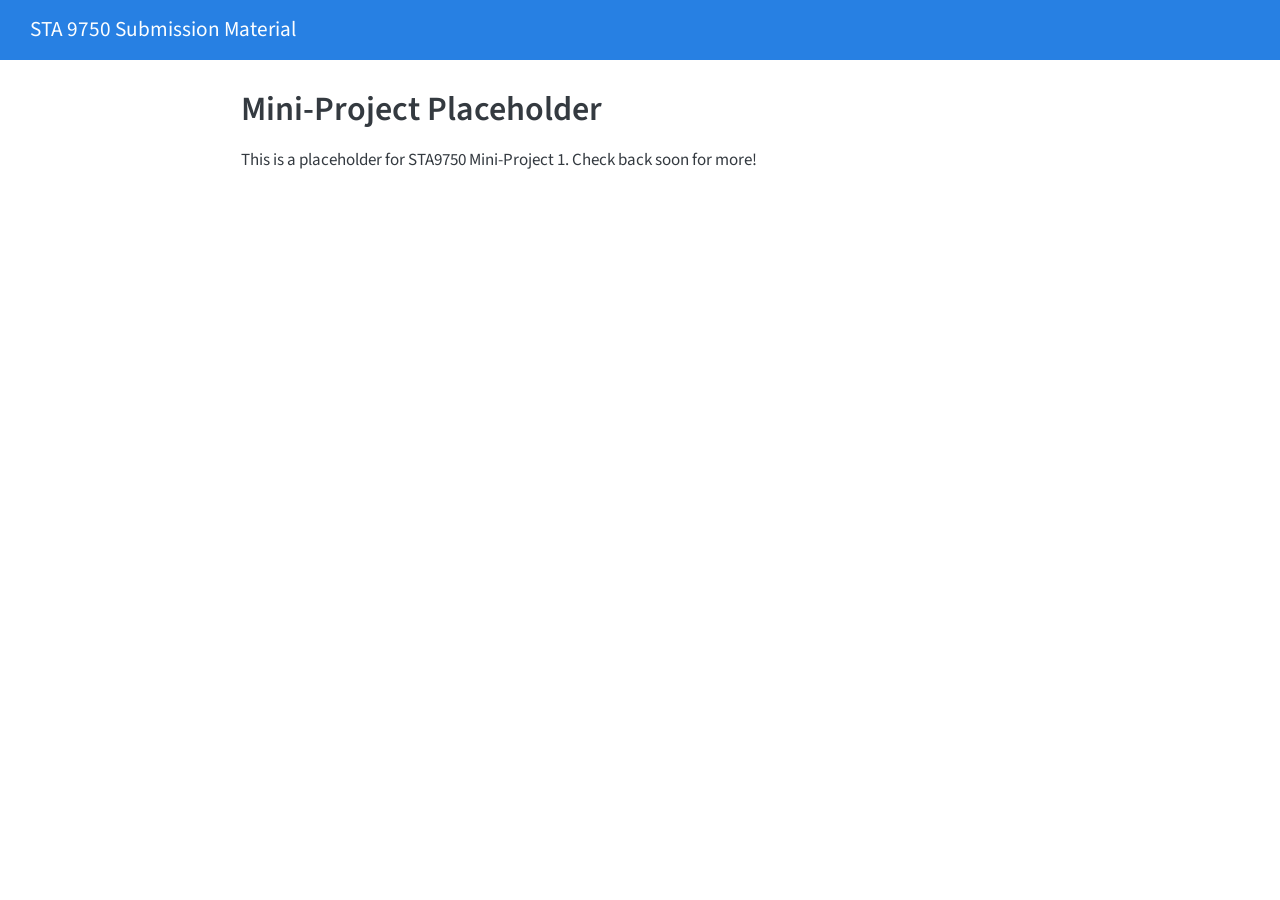
==== docs/mp01.html @ b508f5fa "add mini project place holders" ====
<!DOCTYPE html>
<html xmlns="http://www.w3.org/1999/xhtml" lang="en" xml:lang="en"><head>

<meta charset="utf-8">
<meta name="generator" content="quarto-1.10.18">

<meta name="viewport" content="width=device-width, initial-scale=1.0, user-scalable=yes">


<title>Mini-Project Placeholder – STA 9750 Submission Material</title>
<style>
/* Default styles provided by pandoc.
** See https://pandoc.org/MANUAL.html#variables-for-html for config info.
*/
span.smallcaps{font-variant: small-caps;}
div.columns{display: flex; gap: 1.5em;}
div.column{flex: auto;}
@media screen {
div.columns{gap: min(4vw, 1.5em);}
div.column{overflow-x: auto;}
}
div.hanging-indent{margin-left: 1.5em; text-indent: -1.5em;}
ul.task-list{list-style: none;}
ul.task-list li input[type="checkbox"] {
  width: 0.8em;
  margin: 0 0.8em 0.2em -1em; /* quarto-specific, see https://github.com/quarto-dev/quarto-cli/issues/4556 */ 
  vertical-align: middle;
}
</style>


<script src="site_libs/quarto-nav/quarto-nav.js"></script>
<script src="site_libs/quarto-nav/headroom.min.js"></script>
<script src="site_libs/clipboard/clipboard.min.js"></script>
<script src="site_libs/quarto-search/autocomplete.umd.js"></script>
<script src="site_libs/quarto-search/fuse.min.js"></script>
<script src="site_libs/quarto-search/quarto-search.js"></script>
<meta name="quarto:offset" content="./">
<script src="site_libs/quarto-html/quarto.js" type="module"></script>
<script src="site_libs/quarto-html/tabsets/tabsets.js" type="module"></script>
<script src="site_libs/quarto-html/popper.min.js"></script>
<script src="site_libs/quarto-html/tippy.umd.min.js"></script>
<script src="site_libs/quarto-html/anchor.min.js"></script>
<link href="site_libs/quarto-html/tippy.css" rel="stylesheet">
<link href="site_libs/quarto-html/quarto-syntax-highlighting-64a204ab8560d761af7679ceaba22944.css" rel="stylesheet" id="quarto-text-highlighting-styles">
<script src="site_libs/bootstrap/bootstrap.min.js"></script>
<link href="site_libs/bootstrap/bootstrap-icons.css" rel="stylesheet">
<link href="site_libs/bootstrap/bootstrap-6191c8c4c757b97205a8995aa6c30869.min.css" rel="stylesheet" append-hash="true" id="quarto-bootstrap" data-mode="light">
<script id="quarto-search-options" type="application/json">{
  "location": "navbar",
  "copy-button": false,
  "collapse-after": 3,
  "panel-placement": "end",
  "type": "overlay",
  "limit": 50,
  "keyboard-shortcut": [
    "f",
    "/",
    "s"
  ],
  "show-item-context": false,
  "language": {
    "search-no-results-text": "No results",
    "search-matching-documents-text": "matching documents",
    "search-copy-link-title": "Copy link to search",
    "search-hide-matches-text": "Hide additional matches",
    "search-more-match-text": "more match in this document",
    "search-more-matches-text": "more matches in this document",
    "search-clear-button-title": "Clear",
    "search-text-placeholder": "",
    "search-detached-cancel-button-title": "Cancel",
    "search-submit-button-title": "Submit",
    "search-label": "Search"
  }
}</script>


</head>

<body class="nav-fixed fullcontent quarto-light">

<div id="quarto-search-results"></div>
  <header id="quarto-header" class="headroom fixed-top">
    <nav class="navbar navbar-expand-lg " data-bs-theme="dark">
      <div class="navbar-container container-fluid">
      <div class="navbar-brand-container mx-auto">
    <a class="navbar-brand" href="./index.html">
    <span class="navbar-title">STA 9750 Submission Material</span>
    </a>
  </div>
        <div class="quarto-navbar-tools tools-end">
</div>
      </div> <!-- /container-fluid -->
    </nav>
</header>
<!-- content -->
<div id="quarto-content" class="quarto-container page-columns page-rows-contents page-layout-article page-navbar">
<!-- sidebar -->
<!-- margin-sidebar -->
    
<!-- main -->
<main class="content" id="quarto-document-content">

<header id="title-block-header" class="quarto-title-block default">
<div class="quarto-title">
<h1 class="title">Mini-Project Placeholder</h1>
</div>



<div class="quarto-title-meta">

    
  
    
  </div>
  


</header>


<p>This is a placeholder for STA9750 Mini-Project 1. Check back soon for more!</p>



</main> <!-- /main -->
<script id="quarto-html-after-body" type="application/javascript">
  window.document.addEventListener("DOMContentLoaded", function (event) {
    const icon = "";
    const anchorJS = new window.AnchorJS();
    anchorJS.options = {
      placement: 'right',
      icon: icon
    };
    anchorJS.add('.anchored');
    const isCodeAnnotation = (el) => {
      for (const clz of el.classList) {
        if (clz.startsWith('code-annotation-')) {                     
          return true;
        }
      }
      return false;
    }
    const onCopySuccess = function(e) {
      // button target
      const button = e.trigger;
      // don't keep focus
      button.blur();
      // flash "checked"
      button.classList.add('code-copy-button-checked');
      var currentTitle = button.getAttribute("title");
      button.setAttribute("title", "Copied!");
      let tooltip;
      if (window.bootstrap) {
        button.setAttribute("data-bs-toggle", "tooltip");
        button.setAttribute("data-bs-placement", "left");
        button.setAttribute("data-bs-title", "Copied!");
        tooltip = new bootstrap.Tooltip(button, 
          { trigger: "manual", 
            customClass: "code-copy-button-tooltip",
            offset: [0, -8]});
        tooltip.show();    
      }
      setTimeout(function() {
        if (tooltip) {
          tooltip.hide();
          button.removeAttribute("data-bs-title");
          button.removeAttribute("data-bs-toggle");
          button.removeAttribute("data-bs-placement");
        }
        button.setAttribute("title", currentTitle);
        button.classList.remove('code-copy-button-checked');
      }, 1000);
      // clear code selection
      e.clearSelection();
    }
    const getTextToCopy = function(trigger) {
      const outerScaffold = trigger.parentElement.cloneNode(true);
      const codeEl = outerScaffold.querySelector('code');
      for (const childEl of codeEl.children) {
        if (isCodeAnnotation(childEl)) {
          childEl.remove();
        }
      }
      return codeEl.innerText;
    }
    const clipboard = new window.ClipboardJS('.code-copy-button:not([data-in-quarto-modal])', {
      text: getTextToCopy
    });
    clipboard.on('success', onCopySuccess);
    if (window.document.getElementById('quarto-embedded-source-code-modal')) {
      const clipboardModal = new window.ClipboardJS('.code-copy-button[data-in-quarto-modal]', {
        text: getTextToCopy,
        container: window.document.getElementById('quarto-embedded-source-code-modal')
      });
      clipboardModal.on('success', onCopySuccess);
    }
      var localhostRegex = new RegExp(/^(?:http|https):\/\/localhost\:?[0-9]*\//);
      var mailtoRegex = new RegExp(/^mailto:/);
        var filterRegex = new RegExp("https:\/\/Ashliz1\.github\.io\/STA9750-2026-FALL\/");
      var isInternal = (href) => {
          return filterRegex.test(href) || localhostRegex.test(href) || mailtoRegex.test(href);
      }
      // Inspect non-navigation links and adorn them if external
     var links = window.document.querySelectorAll('a[href]:not(.nav-link):not(.navbar-brand):not(.toc-action):not(.sidebar-link):not(.sidebar-item-toggle):not(.pagination-link):not(.no-external):not([aria-hidden]):not(.dropdown-item):not(.quarto-navigation-tool):not(.about-link)');
      for (var i=0; i<links.length; i++) {
        const link = links[i];
        if (!isInternal(link.href)) {
          // undo the damage that might have been done by quarto-nav.js in the case of
          // links that we want to consider external
          if (link.dataset.originalHref !== undefined) {
            link.href = link.dataset.originalHref;
          }
        }
      }
    function tippyHover(el, contentFn, onTriggerFn, onUntriggerFn) {
      const config = {
        allowHTML: true,
        maxWidth: 500,
        delay: 100,
        arrow: false,
        appendTo: function(el) {
            return el.parentElement;
        },
        interactive: true,
        interactiveBorder: 10,
        theme: 'quarto',
        placement: 'bottom-start',
      };
      if (contentFn) {
        config.content = contentFn;
      }
      if (onTriggerFn) {
        config.onTrigger = onTriggerFn;
      }
      if (onUntriggerFn) {
        config.onUntrigger = onUntriggerFn;
      }
      window.tippy(el, config); 
    }
    const noterefs = window.document.querySelectorAll('a[role="doc-noteref"]');
    for (var i=0; i<noterefs.length; i++) {
      const ref = noterefs[i];
      tippyHover(ref, function() {
        // use id or data attribute instead here
        let href = ref.getAttribute('data-footnote-href') || ref.getAttribute('href');
        try { href = new URL(href).hash; } catch {}
        const id = href.replace(/^#\/?/, "");
        const note = window.document.getElementById(id);
        if (note) {
          return note.innerHTML;
        } else {
          return "";
        }
      });
    }
    const xrefs = window.document.querySelectorAll('a.quarto-xref');
    const processXRef = (id, note) => {
      // Strip column container classes
      const stripColumnClz = (el) => {
        el.classList.remove("page-full", "page-columns");
        if (el.children) {
          for (const child of el.children) {
            stripColumnClz(child);
          }
        }
      }
      stripColumnClz(note)
      if (id === null || id.startsWith('sec-')) {
        // Special case sections, only their first couple elements
        const container = document.createElement("div");
        if (note.children && note.children.length > 2) {
          container.appendChild(note.children[0].cloneNode(true));
          for (let i = 1; i < note.children.length; i++) {
            const child = note.children[i];
            if (child.tagName === "P" && child.innerText === "") {
              continue;
            } else {
              container.appendChild(child.cloneNode(true));
              break;
            }
          }
          if (window.Quarto?.typesetMath) {
            window.Quarto.typesetMath(container);
          }
          return container.innerHTML
        } else {
          if (window.Quarto?.typesetMath) {
            window.Quarto.typesetMath(note);
          }
          return note.innerHTML;
        }
      } else {
        // Remove any anchor links if they are present
        const anchorLink = note.querySelector('a.anchorjs-link');
        if (anchorLink) {
          anchorLink.remove();
        }
        if (window.Quarto?.typesetMath) {
          window.Quarto.typesetMath(note);
        }
        if (note.classList.contains("callout")) {
          return note.outerHTML;
        } else {
          return note.innerHTML;
        }
      }
    }
    for (var i=0; i<xrefs.length; i++) {
      const xref = xrefs[i];
      tippyHover(xref, undefined, function(instance) {
        instance.disable();
        let url = xref.getAttribute('href');
        let hash = undefined; 
        if (url.startsWith('#')) {
          hash = url;
        } else {
          try { hash = new URL(url).hash; } catch {}
        }
        if (hash) {
          const id = hash.replace(/^#\/?/, "");
          const note = window.document.getElementById(id);
          if (note !== null) {
            try {
              const html = processXRef(id, note.cloneNode(true));
              instance.setContent(html);
            } finally {
              instance.enable();
              instance.show();
            }
          } else {
            // See if we can fetch this
            fetch(url.split('#')[0])
            .then(res => res.text())
            .then(html => {
              const parser = new DOMParser();
              const htmlDoc = parser.parseFromString(html, "text/html");
              const note = htmlDoc.getElementById(id);
              if (note !== null) {
                const html = processXRef(id, note);
                instance.setContent(html);
              } 
            }).finally(() => {
              instance.enable();
              instance.show();
            });
          }
        } else {
          // See if we can fetch a full url (with no hash to target)
          // This is a special case and we should probably do some content thinning / targeting
          fetch(url)
          .then(res => res.text())
          .then(html => {
            const parser = new DOMParser();
            const htmlDoc = parser.parseFromString(html, "text/html");
            const note = htmlDoc.querySelector('main.content');
            if (note !== null) {
              // This should only happen for chapter cross references
              // (since there is no id in the URL)
              // remove the first header
              if (note.children.length > 0 && note.children[0].tagName === "HEADER") {
                note.children[0].remove();
              }
              const html = processXRef(null, note);
              instance.setContent(html);
            } 
          }).finally(() => {
            instance.enable();
            instance.show();
          });
        }
      }, function(instance) {
      });
    }
        let selectedAnnoteEl;
        const selectorForAnnotation = ( cell, annotation) => {
          let cellAttr = 'data-code-cell="' + cell + '"';
          let lineAttr = 'data-code-annotation="' +  annotation + '"';
          const selector = 'span[' + cellAttr + '][' + lineAttr + ']';
          return selector;
        }
        const selectCodeLines = (annoteEl) => {
          const doc = window.document;
          const targetCell = annoteEl.getAttribute("data-target-cell");
          const targetAnnotation = annoteEl.getAttribute("data-target-annotation");
          const annoteSpan = window.document.querySelector(selectorForAnnotation(targetCell, targetAnnotation));
          const lines = annoteSpan.getAttribute("data-code-lines").split(",");
          const lineIds = lines.map((line) => {
            return targetCell + "-" + line;
          })
          let top = null;
          let height = null;
          let parent = null;
          if (lineIds.length > 0) {
              //compute the position of the single el (top and bottom and make a div)
              const el = window.document.getElementById(lineIds[0]);
              top = el.offsetTop;
              height = el.offsetHeight;
              parent = el.parentElement.parentElement;
            if (lineIds.length > 1) {
              const lastEl = window.document.getElementById(lineIds[lineIds.length - 1]);
              const bottom = lastEl.offsetTop + lastEl.offsetHeight;
              height = bottom - top;
            }
            if (top !== null && height !== null && parent !== null) {
              // cook up a div (if necessary) and position it 
              let div = window.document.getElementById("code-annotation-line-highlight");
              if (div === null) {
                div = window.document.createElement("div");
                div.setAttribute("id", "code-annotation-line-highlight");
                div.style.position = 'absolute';
                parent.appendChild(div);
              }
              div.style.top = top - 2 + "px";
              div.style.height = height + 4 + "px";
              div.style.left = 0;
              let gutterDiv = window.document.getElementById("code-annotation-line-highlight-gutter");
              if (gutterDiv === null) {
                gutterDiv = window.document.createElement("div");
                gutterDiv.setAttribute("id", "code-annotation-line-highlight-gutter");
                gutterDiv.style.position = 'absolute';
                const codeCell = window.document.getElementById(targetCell);
                const gutter = codeCell.querySelector('.code-annotation-gutter');
                gutter.appendChild(gutterDiv);
              }
              gutterDiv.style.top = top - 2 + "px";
              gutterDiv.style.height = height + 4 + "px";
            }
            selectedAnnoteEl = annoteEl;
          }
        };
        const unselectCodeLines = () => {
          const elementsIds = ["code-annotation-line-highlight", "code-annotation-line-highlight-gutter"];
          elementsIds.forEach((elId) => {
            const div = window.document.getElementById(elId);
            if (div) {
              div.remove();
            }
          });
          selectedAnnoteEl = undefined;
        };
          // Handle positioning of the toggle
      window.addEventListener(
        "resize",
        throttle(() => {
          elRect = undefined;
          if (selectedAnnoteEl) {
            selectCodeLines(selectedAnnoteEl);
          }
        }, 10)
      );
      function throttle(fn, ms) {
      let throttle = false;
      let timer;
        return (...args) => {
          if(!throttle) { // first call gets through
              fn.apply(this, args);
              throttle = true;
          } else { // all the others get throttled
              if(timer) clearTimeout(timer); // cancel #2
              timer = setTimeout(() => {
                fn.apply(this, args);
                timer = throttle = false;
              }, ms);
          }
        };
      }
        // Attach click handler to the DT
        const annoteDls = window.document.querySelectorAll('dt[data-target-cell]');
        for (const annoteDlNode of annoteDls) {
          annoteDlNode.addEventListener('click', (event) => {
            const clickedEl = event.target;
            if (clickedEl !== selectedAnnoteEl) {
              unselectCodeLines();
              const activeEl = window.document.querySelector('dt[data-target-cell].code-annotation-active');
              if (activeEl) {
                activeEl.classList.remove('code-annotation-active');
              }
              selectCodeLines(clickedEl);
              clickedEl.classList.add('code-annotation-active');
            } else {
              // Unselect the line
              unselectCodeLines();
              clickedEl.classList.remove('code-annotation-active');
            }
          });
        }
    const findCites = (el) => {
      const parentEl = el.parentElement;
      if (parentEl) {
        const cites = parentEl.dataset.cites;
        if (cites) {
          return {
            el,
            cites: cites.split(' ')
          };
        } else {
          return findCites(el.parentElement)
        }
      } else {
        return undefined;
      }
    };
    var bibliorefs = window.document.querySelectorAll('a[role="doc-biblioref"]');
    for (var i=0; i<bibliorefs.length; i++) {
      const ref = bibliorefs[i];
      const citeInfo = findCites(ref);
      if (citeInfo) {
        tippyHover(citeInfo.el, function() {
          var popup = window.document.createElement('div');
          citeInfo.cites.forEach(function(cite) {
            var citeDiv = window.document.createElement('div');
            citeDiv.classList.add('hanging-indent');
            citeDiv.classList.add('csl-entry');
            var biblioDiv = window.document.getElementById('ref-' + cite);
            if (biblioDiv) {
              citeDiv.innerHTML = biblioDiv.innerHTML;
            }
            popup.appendChild(citeDiv);
          });
          return popup.innerHTML;
        });
      }
    }
  });
  </script>
</div> <!-- /content -->




</body></html>
---- docs/site_libs/quarto-html/tippy.css ----
.tippy-box[data-animation=fade][data-state=hidden]{opacity:0}[data-tippy-root]{max-width:calc(100vw - 10px)}.tippy-box{position:relative;background-color:#333;color:#fff;border-radius:4px;font-size:14px;line-height:1.4;white-space:normal;outline:0;transition-property:transform,visibility,opacity}.tippy-box[data-placement^=top]>.tippy-arrow{bottom:0}.tippy-box[data-placement^=top]>.tippy-arrow:before{bottom:-7px;left:0;border-width:8px 8px 0;border-top-color:initial;transform-origin:center top}.tippy-box[data-placement^=bottom]>.tippy-arrow{top:0}.tippy-box[data-placement^=bottom]>.tippy-arrow:before{top:-7px;left:0;border-width:0 8px 8px;border-bottom-color:initial;transform-origin:center bottom}.tippy-box[data-placement^=left]>.tippy-arrow{right:0}.tippy-box[data-placement^=left]>.tippy-arrow:before{border-width:8px 0 8px 8px;border-left-color:initial;right:-7px;transform-origin:center left}.tippy-box[data-placement^=right]>.tippy-arrow{left:0}.tippy-box[data-placement^=right]>.tippy-arrow:before{left:-7px;border-width:8px 8px 8px 0;border-right-color:initial;transform-origin:center right}.tippy-box[data-inertia][data-state=visible]{transition-timing-function:cubic-bezier(.54,1.5,.38,1.11)}.tippy-arrow{width:16px;height:16px;color:#333}.tippy-arrow:before{content:"";position:absolute;border-color:transparent;border-style:solid}.tippy-content{position:relative;padding:5px 9px;z-index:1}
---- docs/site_libs/quarto-html/quarto-syntax-highlighting-64a204ab8560d761af7679ceaba22944.css ----
/* quarto syntax highlight colors */
:root {
  --quarto-hl-ot-color: #003B4F;
  --quarto-hl-at-color: #657422;
  --quarto-hl-ss-color: #20794D;
  --quarto-hl-an-color: #5E5E5E;
  --quarto-hl-fu-color: #4758AB;
  --quarto-hl-st-color: #20794D;
  --quarto-hl-cf-color: #003B4F;
  --quarto-hl-op-color: #5E5E5E;
  --quarto-hl-er-color: #AD0000;
  --quarto-hl-bn-color: #AD0000;
  --quarto-hl-al-color: #AD0000;
  --quarto-hl-va-color: #111111;
  --quarto-hl-bu-color: inherit;
  --quarto-hl-ex-color: inherit;
  --quarto-hl-pp-color: #AD0000;
  --quarto-hl-in-color: #5E5E5E;
  --quarto-hl-vs-color: #20794D;
  --quarto-hl-wa-color: #5E5E5E;
  --quarto-hl-do-color: #5E5E5E;
  --quarto-hl-im-color: #00769E;
  --quarto-hl-ch-color: #20794D;
  --quarto-hl-dt-color: #AD0000;
  --quarto-hl-fl-color: #AD0000;
  --quarto-hl-co-color: #5E5E5E;
  --quarto-hl-cv-color: #5E5E5E;
  --quarto-hl-cn-color: #8f5902;
  --quarto-hl-sc-color: #5E5E5E;
  --quarto-hl-dv-color: #AD0000;
  --quarto-hl-kw-color: #003B4F;
}

/* other quarto variables */
:root {
  --quarto-font-monospace: SFMono-Regular, Menlo, Monaco, Consolas, "Liberation Mono", "Courier New", monospace;
}

/* syntax highlight based on Pandoc's rules */
pre > code.sourceCode > span {
  color: #003B4F;
}

code.sourceCode > span {
  color: #003B4F;
}

div.sourceCode,
div.sourceCode pre.sourceCode {
  color: #003B4F;
}

/* Normal */
code span {
  color: #003B4F;
}

/* Alert */
code span.al {
  color: #AD0000;
  font-style: inherit;
}

/* Annotation */
code span.an {
  color: #5E5E5E;
  font-style: inherit;
}

/* Attribute */
code span.at {
  color: #657422;
  font-style: inherit;
}

/* BaseN */
code span.bn {
  color: #AD0000;
  font-style: inherit;
}

/* BuiltIn */
code span.bu {
  font-style: inherit;
}

/* ControlFlow */
code span.cf {
  color: #003B4F;
  font-weight: bold;
  font-style: inherit;
}

/* Char */
code span.ch {
  color: #20794D;
  font-style: inherit;
}

/* Constant */
code span.cn {
  color: #8f5902;
  font-style: inherit;
}

/* Comment */
code span.co {
  color: #5E5E5E;
  font-style: inherit;
}

/* CommentVar */
code span.cv {
  color: #5E5E5E;
  font-style: italic;
}

/* Documentation */
code span.do {
  color: #5E5E5E;
  font-style: italic;
}

/* DataType */
code span.dt {
  color: #AD0000;
  font-style: inherit;
}

/* DecVal */
code span.dv {
  color: #AD0000;
  font-style: inherit;
}

/* Error */
code span.er {
  color: #AD0000;
  font-style: inherit;
}

/* Extension */
code span.ex {
  font-style: inherit;
}

/* Float */
code span.fl {
  color: #AD0000;
  font-style: inherit;
}

/* Function */
code span.fu {
  color: #4758AB;
  font-style: inherit;
}

/* Import */
code span.im {
  color: #00769E;
  font-style: inherit;
}

/* Information */
code span.in {
  color: #5E5E5E;
  font-style: inherit;
}

/* Keyword */
code span.kw {
  color: #003B4F;
  font-weight: bold;
  font-style: inherit;
}

/* Operator */
code span.op {
  color: #5E5E5E;
  font-style: inherit;
}

/* Other */
code span.ot {
  color: #003B4F;
  font-style: inherit;
}

/* Preprocessor */
code span.pp {
  color: #AD0000;
  font-style: inherit;
}

/* SpecialChar */
code span.sc {
  color: #5E5E5E;
  font-style: inherit;
}

/* SpecialString */
code span.ss {
  color: #20794D;
  font-style: inherit;
}

/* String */
code span.st {
  color: #20794D;
  font-style: inherit;
}

/* Variable */
code span.va {
  color: #111111;
  font-style: inherit;
}

/* VerbatimString */
code span.vs {
  color: #20794D;
  font-style: inherit;
}

/* Warning */
code span.wa {
  color: #5E5E5E;
  font-style: italic;
}

.prevent-inlining {
  content: "</";
}

/*# sourceMappingURL=9d8d5bb603a83b8298b89080a598c93b.css.map */
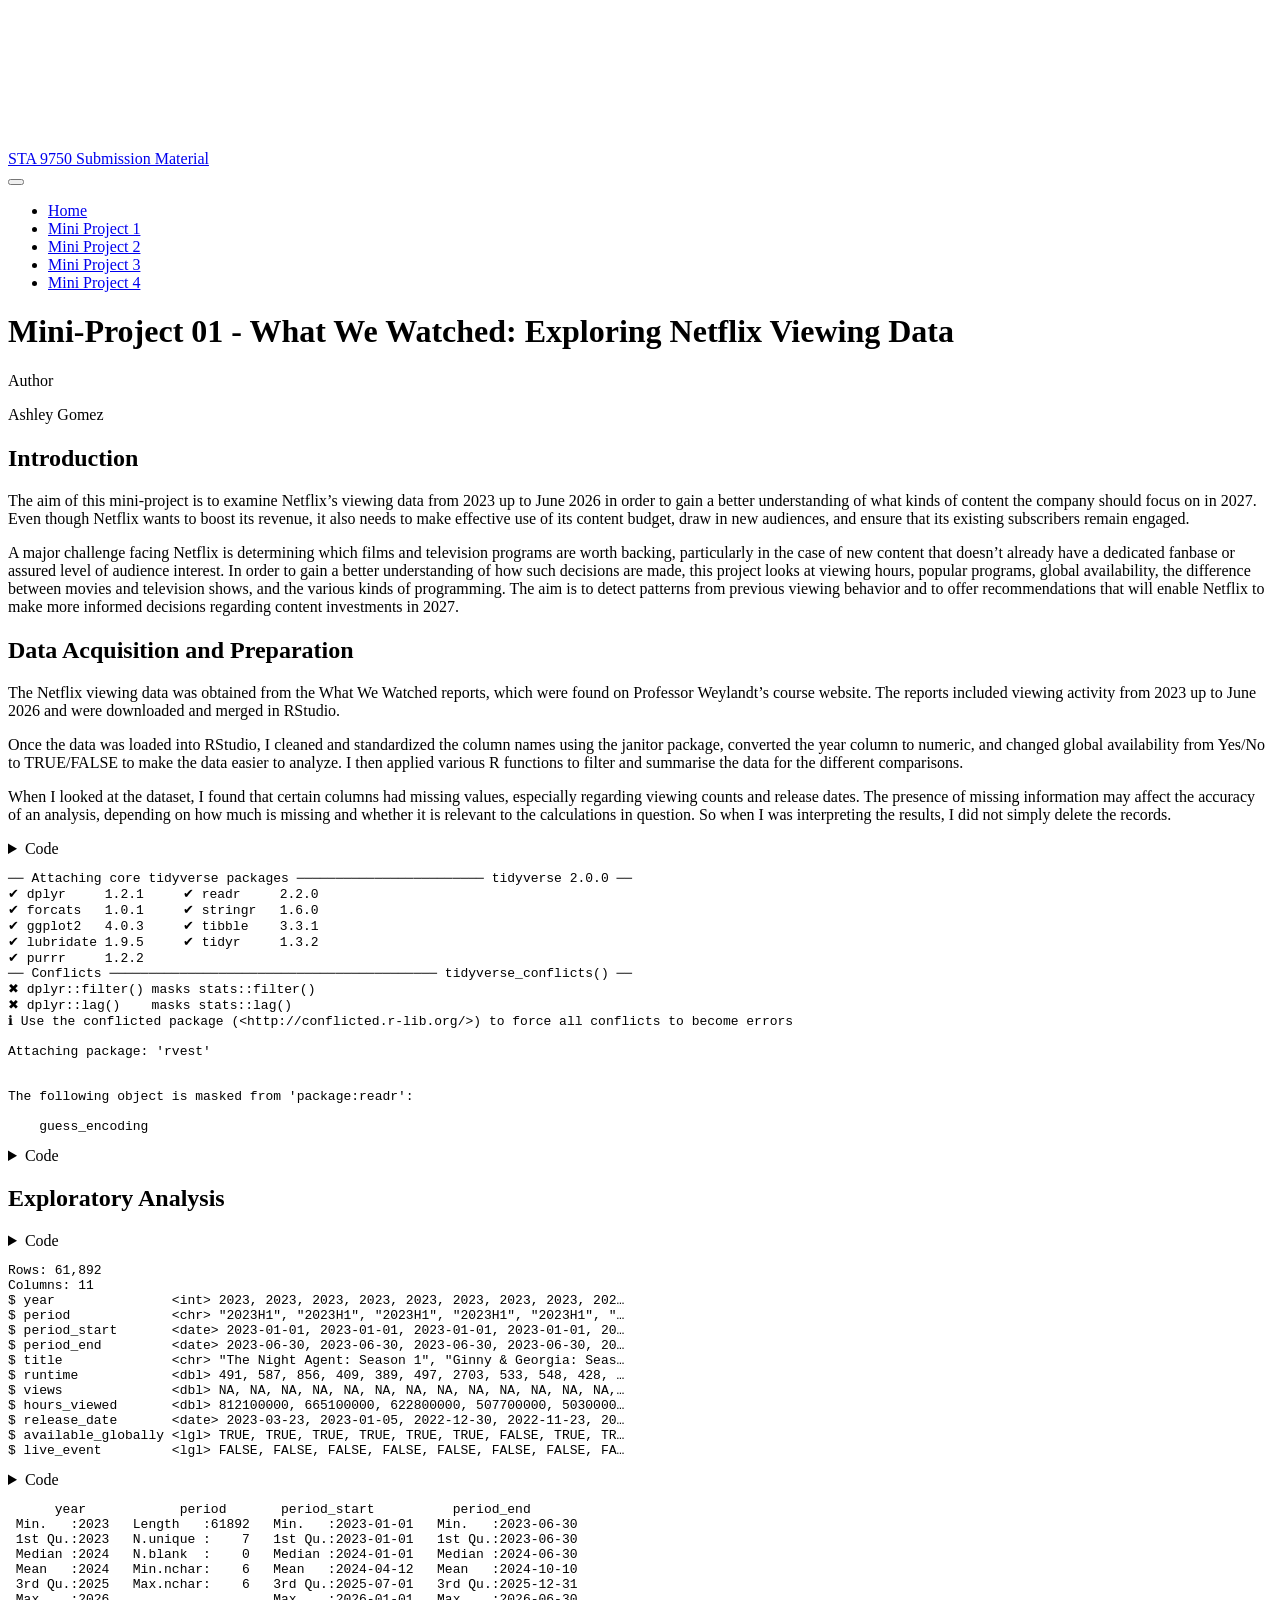
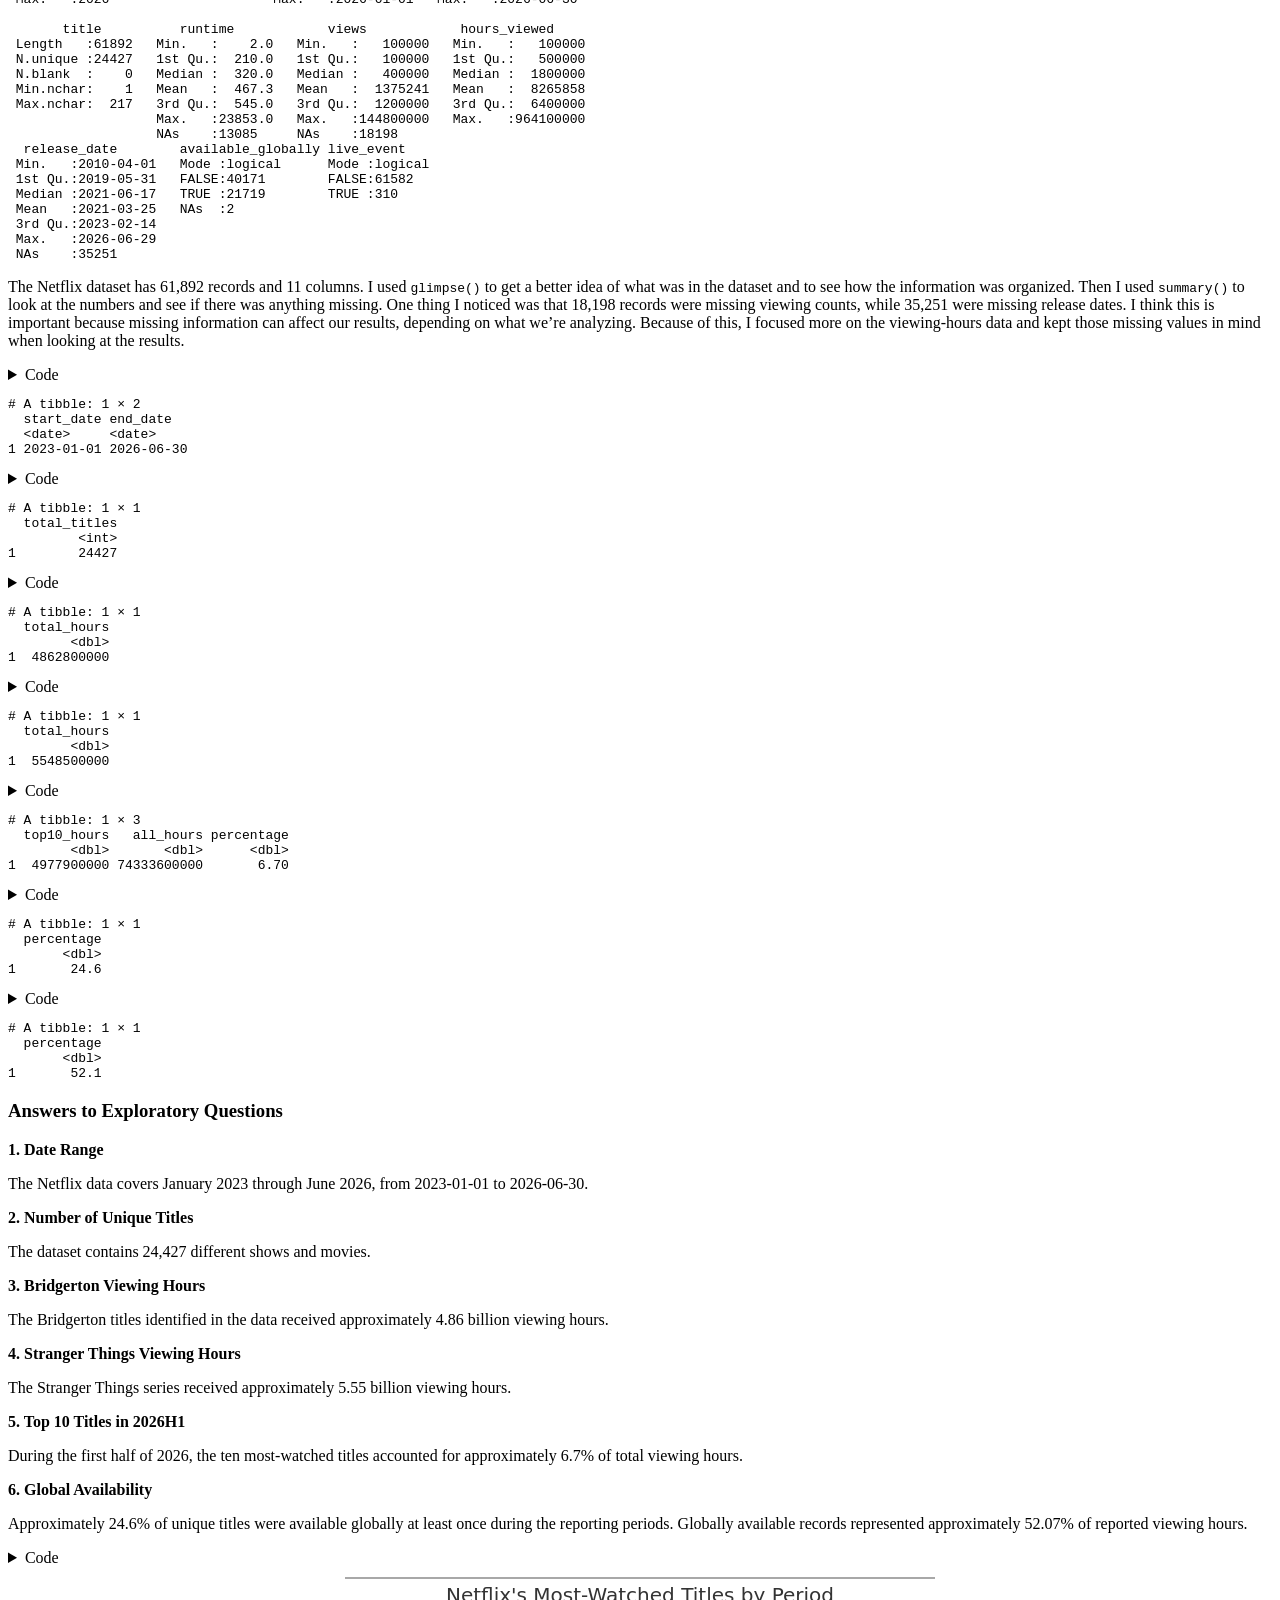
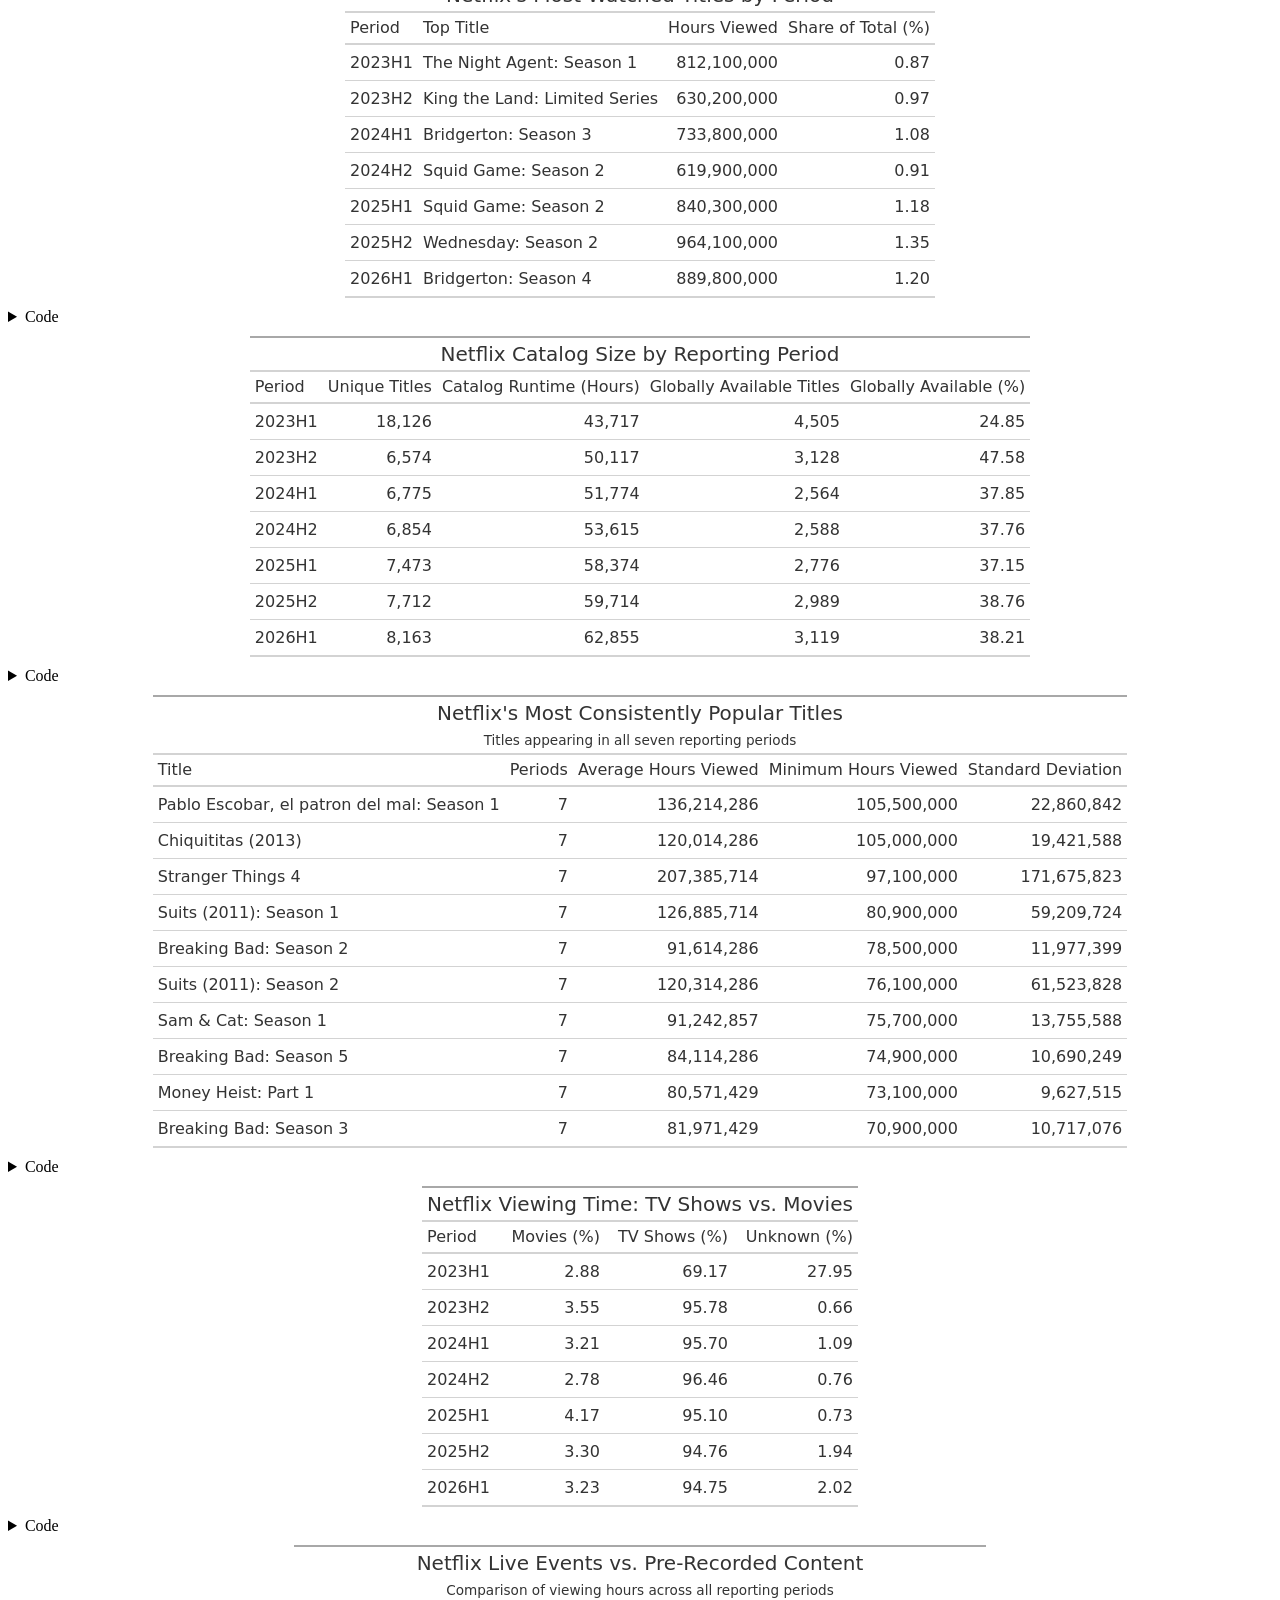
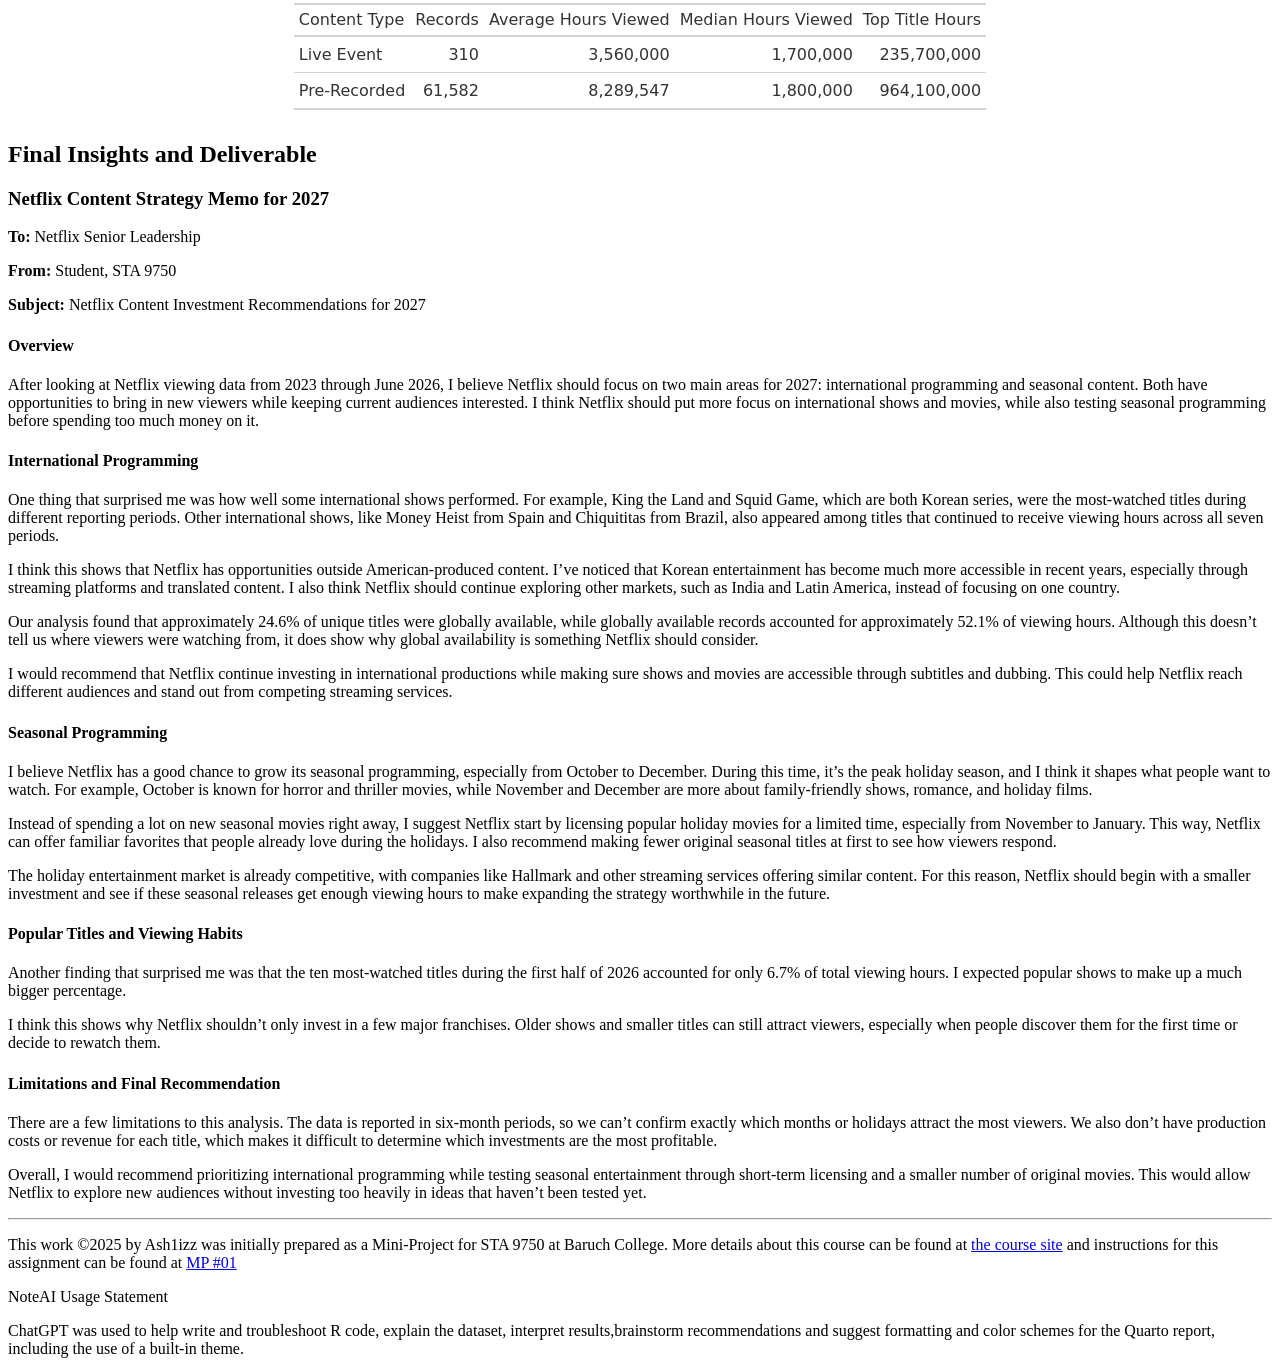
==== commit 54b4cd8a: "Finish Mini-Project 01 Netflix report and styling" ====
--- a/docs/mp01.html
+++ b/docs/mp01.html
@@ -6,8 +6,9 @@
 
 <meta name="viewport" content="width=device-width, initial-scale=1.0, user-scalable=yes">
 
-
-<title>Mini-Project Placeholder – STA 9750 Submission Material</title>
+<meta name="author" content="Ashley Gomez">
+
+<title>Mini-Project 01 - What We Watched: Exploring Netflix Viewing Data – STA 9750 Submission Material</title>
 <style>
 /* Default styles provided by pandoc.
 ** See https://pandoc.org/MANUAL.html#variables-for-html for config info.
@@ -25,6 +26,41 @@
   width: 0.8em;
   margin: 0 0.8em 0.2em -1em; /* quarto-specific, see https://github.com/quarto-dev/quarto-cli/issues/4556 */ 
   vertical-align: middle;
+}
+/* CSS for syntax highlighting */
+html { -webkit-text-size-adjust: 100%; }
+pre > code.sourceCode { white-space: pre; position: relative; }
+pre > code.sourceCode > span { display: inline-block; line-height: 1.25; }
+pre > code.sourceCode > span:empty { height: 1.2em; }
+.sourceCode { overflow: visible; }
+code.sourceCode > span { color: inherit; text-decoration: inherit; }
+div.sourceCode { margin: 1em 0; }
+pre.sourceCode { margin: 0; }
+@media screen {
+div.sourceCode { overflow: auto; }
+}
+@media print {
+pre > code.sourceCode { white-space: pre-wrap; }
+pre > code.sourceCode > span { text-indent: -5em; padding-left: 5em; }
+}
+pre.numberSource code
+  { counter-reset: source-line 0; }
+pre.numberSource code > span
+  { position: relative; left: -4em; counter-increment: source-line; }
+pre.numberSource code > span > a:first-child::before
+  { content: counter(source-line);
+    position: relative; left: -1em; text-align: right; vertical-align: baseline;
+    border: none; display: inline-block;
+    -webkit-touch-callout: none; -webkit-user-select: none;
+    -khtml-user-select: none; -moz-user-select: none;
+    -ms-user-select: none; user-select: none;
+    padding: 0 4px; width: 4em;
+  }
+pre.numberSource { margin-left: 3em;  padding-left: 4px; }
+div.sourceCode
+  {   }
+@media screen {
+pre > code.sourceCode > span > a:first-child::before { text-decoration: underline; }
 }
 </style>
 
@@ -42,10 +78,10 @@
 <script src="site_libs/quarto-html/tippy.umd.min.js"></script>
 <script src="site_libs/quarto-html/anchor.min.js"></script>
 <link href="site_libs/quarto-html/tippy.css" rel="stylesheet">
-<link href="site_libs/quarto-html/quarto-syntax-highlighting-64a204ab8560d761af7679ceaba22944.css" rel="stylesheet" id="quarto-text-highlighting-styles">
+<link href="site_libs/quarto-html/quarto-syntax-highlighting-dark-b85bc7c33db8c58e0ec93c3465666fed.css" rel="stylesheet" id="quarto-text-highlighting-styles">
 <script src="site_libs/bootstrap/bootstrap.min.js"></script>
 <link href="site_libs/bootstrap/bootstrap-icons.css" rel="stylesheet">
-<link href="site_libs/bootstrap/bootstrap-6191c8c4c757b97205a8995aa6c30869.min.css" rel="stylesheet" append-hash="true" id="quarto-bootstrap" data-mode="light">
+<link href="site_libs/bootstrap/bootstrap-b30b3b70f782548766fbb41fded464e2.min.css" rel="stylesheet" append-hash="true" id="quarto-bootstrap" data-mode="dark">
 <script id="quarto-search-options" type="application/json">{
   "location": "navbar",
   "copy-button": false,
@@ -75,6 +111,7 @@
 }</script>
 
 
+<link rel="stylesheet" href="netflix.css">
 </head>
 
 <body class="nav-fixed fullcontent quarto-light">
@@ -88,7 +125,34 @@
     <span class="navbar-title">STA 9750 Submission Material</span>
     </a>
   </div>
-        <div class="quarto-navbar-tools tools-end">
+          <button class="navbar-toggler" type="button" data-bs-toggle="collapse" data-bs-target="#navbarCollapse" aria-controls="navbarCollapse" role="menu" aria-expanded="false" aria-label="Toggle navigation" onclick="if (window.quartoToggleHeadroom) { window.quartoToggleHeadroom(); }">
+  <span class="navbar-toggler-icon"></span>
+</button>
+          <div class="collapse navbar-collapse" id="navbarCollapse">
+            <ul class="navbar-nav navbar-nav-scroll me-auto">
+  <li class="nav-item">
+    <a class="nav-link" href="./index.html"> 
+<span class="menu-text">Home</span></a>
+  </li>  
+  <li class="nav-item">
+    <a class="nav-link active" href="./mp01.html" aria-current="page"> 
+<span class="menu-text">Mini Project 1</span></a>
+  </li>  
+  <li class="nav-item">
+    <a class="nav-link" href="./mp02.html"> 
+<span class="menu-text">Mini Project 2</span></a>
+  </li>  
+  <li class="nav-item">
+    <a class="nav-link" href="./mp03.html"> 
+<span class="menu-text">Mini Project 3</span></a>
+  </li>  
+  <li class="nav-item">
+    <a class="nav-link" href="./mp04.html"> 
+<span class="menu-text">Mini Project 4</span></a>
+  </li>  
+</ul>
+          </div> <!-- /navcollapse -->
+            <div class="quarto-navbar-tools">
 </div>
       </div> <!-- /container-fluid -->
     </nav>
@@ -103,13 +167,19 @@
 
 <header id="title-block-header" class="quarto-title-block default">
 <div class="quarto-title">
-<h1 class="title">Mini-Project Placeholder</h1>
+<h1 class="title">Mini-Project 01 - What We Watched: Exploring Netflix Viewing Data</h1>
 </div>
 
 
 
 <div class="quarto-title-meta">
 
+    <div>
+    <div class="quarto-title-meta-heading">Author</div>
+    <div class="quarto-title-meta-contents">
+             <p>Ashley Gomez </p>
+          </div>
+  </div>
     
   
     
@@ -120,9 +190,3187 @@
 </header>
 
 
-<p>This is a placeholder for STA9750 Mini-Project 1. Check back soon for more!</p>
-
-
+<section id="introduction" class="level2">
+<h2 class="anchored" data-anchor-id="introduction">Introduction</h2>
+<p>The aim of this mini-project is to examine Netflix’s viewing data from 2023 up to June 2026 in order to gain a better understanding of what kinds of content the company should focus on in 2027. Even though Netflix wants to boost its revenue, it also needs to make effective use of its content budget, draw in new audiences, and ensure that its existing subscribers remain engaged.</p>
+<p>A major challenge facing Netflix is determining which films and television programs are worth backing, particularly in the case of new content that doesn’t already have a dedicated fanbase or assured level of audience interest. In order to gain a better understanding of how such decisions are made, this project looks at viewing hours, popular programs, global availability, the difference between movies and television shows, and the various kinds of programming. The aim is to detect patterns from previous viewing behavior and to offer recommendations that will enable Netflix to make more informed decisions regarding content investments in 2027.</p>
+</section>
+<section id="data-acquisition-and-preparation" class="level2">
+<h2 class="anchored" data-anchor-id="data-acquisition-and-preparation">Data Acquisition and Preparation</h2>
+<p>The Netflix viewing data was obtained from the What We Watched reports, which were found on Professor Weylandt’s course website. The reports included viewing activity from 2023 up to June 2026 and were downloaded and merged in RStudio.</p>
+<p>Once the data was loaded into RStudio, I cleaned and standardized the column names using the janitor package, converted the year column to numeric, and changed global availability from Yes/No to TRUE/FALSE to make the data easier to analyze. I then applied various R functions to filter and summarise the data for the different comparisons.</p>
+<p>When I looked at the dataset, I found that certain columns had missing values, especially regarding viewing counts and release dates. The presence of missing information may affect the accuracy of an analysis, depending on how much is missing and whether it is relevant to the calculations in question. So when I was interpreting the results, I did not simply delete the records.</p>
+<div class="cell">
+<details class="code-fold">
+<summary>Code</summary>
+<div class="code-copy-outer-scaffold"><div class="sourceCode cell-code" id="cb1"><pre class="sourceCode r code-with-copy"><code class="sourceCode r"><span id="cb1-1"><a href="#cb1-1" aria-hidden="true" tabindex="-1"></a><span class="co">#' Acquire Netflix What We Watched Reports</span></span>
+<span id="cb1-2"><a href="#cb1-2" aria-hidden="true" tabindex="-1"></a><span class="co">#' </span></span>
+<span id="cb1-3"><a href="#cb1-3" aria-hidden="true" tabindex="-1"></a><span class="co">#' This function will acquire and standardize all data for MP#01</span></span>
+<span id="cb1-4"><a href="#cb1-4" aria-hidden="true" tabindex="-1"></a><span class="co">#' from Netflix. Because Netflix hosts the data files behind a CDN, we</span></span>
+<span id="cb1-5"><a href="#cb1-5" aria-hidden="true" tabindex="-1"></a><span class="co">#' are accessing the release pages and automatically extracting links to the</span></span>
+<span id="cb1-6"><a href="#cb1-6" aria-hidden="true" tabindex="-1"></a><span class="co">#' relevant files (with CDN hash). </span></span>
+<span id="cb1-7"><a href="#cb1-7" aria-hidden="true" tabindex="-1"></a><span class="co">#' </span></span>
+<span id="cb1-8"><a href="#cb1-8" aria-hidden="true" tabindex="-1"></a><span class="co">#' After import, files are stacked vertically and some basic cleaning is</span></span>
+<span id="cb1-9"><a href="#cb1-9" aria-hidden="true" tabindex="-1"></a><span class="co">#' performed. </span></span>
+<span id="cb1-10"><a href="#cb1-10" aria-hidden="true" tabindex="-1"></a>load_netflix_data <span class="ot">&lt;-</span> <span class="cf">function</span>(){</span>
+<span id="cb1-11"><a href="#cb1-11" aria-hidden="true" tabindex="-1"></a>  <span class="co"># Note to students: Make sure you have installed the tidyverse and fs packages</span></span>
+<span id="cb1-12"><a href="#cb1-12" aria-hidden="true" tabindex="-1"></a>  <span class="co">#                   before beginning this assignment. If you aren't sure,</span></span>
+<span id="cb1-13"><a href="#cb1-13" aria-hidden="true" tabindex="-1"></a>  <span class="co">#                   simply run `library(tidyverse)` at your R Console and, if</span></span>
+<span id="cb1-14"><a href="#cb1-14" aria-hidden="true" tabindex="-1"></a>  <span class="co">#                   you don't see an error message, `tidyverse` has been </span></span>
+<span id="cb1-15"><a href="#cb1-15" aria-hidden="true" tabindex="-1"></a>  <span class="co">#                   installed. (Same for `fs`) If you still need to install</span></span>
+<span id="cb1-16"><a href="#cb1-16" aria-hidden="true" tabindex="-1"></a>  <span class="co">#                   either package, use the `install.packages` function as </span></span>
+<span id="cb1-17"><a href="#cb1-17" aria-hidden="true" tabindex="-1"></a>  <span class="co">#                   demonstrated in class.</span></span>
+<span id="cb1-18"><a href="#cb1-18" aria-hidden="true" tabindex="-1"></a>  <span class="fu">library</span>(tidyverse)</span>
+<span id="cb1-19"><a href="#cb1-19" aria-hidden="true" tabindex="-1"></a>  <span class="fu">library</span>(rvest)</span>
+<span id="cb1-20"><a href="#cb1-20" aria-hidden="true" tabindex="-1"></a>  <span class="fu">library</span>(readxl)</span>
+<span id="cb1-21"><a href="#cb1-21" aria-hidden="true" tabindex="-1"></a>  <span class="fu">library</span>(fs)</span>
+<span id="cb1-22"><a href="#cb1-22" aria-hidden="true" tabindex="-1"></a>  </span>
+<span id="cb1-23"><a href="#cb1-23" aria-hidden="true" tabindex="-1"></a>  data_dir <span class="ot">&lt;-</span> <span class="fu">path</span>(<span class="st">"data"</span>, <span class="st">"mp01"</span>)</span>
+<span id="cb1-24"><a href="#cb1-24" aria-hidden="true" tabindex="-1"></a>    </span>
+<span id="cb1-25"><a href="#cb1-25" aria-hidden="true" tabindex="-1"></a>  <span class="cf">if</span>(<span class="sc">!</span><span class="fu">dir_exists</span>(data_dir)){</span>
+<span id="cb1-26"><a href="#cb1-26" aria-hidden="true" tabindex="-1"></a>    <span class="fu">dir_create</span>(data_dir, <span class="at">showWarnings=</span><span class="cn">FALSE</span>, <span class="at">recurse=</span><span class="cn">TRUE</span>)</span>
+<span id="cb1-27"><a href="#cb1-27" aria-hidden="true" tabindex="-1"></a>  }</span>
+<span id="cb1-28"><a href="#cb1-28" aria-hidden="true" tabindex="-1"></a>  </span>
+<span id="cb1-29"><a href="#cb1-29" aria-hidden="true" tabindex="-1"></a>  NETFLIX_URLS <span class="ot">&lt;-</span> <span class="fu">list</span>(</span>
+<span id="cb1-30"><a href="#cb1-30" aria-hidden="true" tabindex="-1"></a>    <span class="st">`</span><span class="at">2023H1</span><span class="st">`</span> <span class="ot">=</span> <span class="st">"https://about.netflix.com/news/what-we-watched-a-netflix-engagement-report"</span>,</span>
+<span id="cb1-31"><a href="#cb1-31" aria-hidden="true" tabindex="-1"></a>    <span class="st">`</span><span class="at">2023H2</span><span class="st">`</span> <span class="ot">=</span> <span class="st">"https://about.netflix.com/news/what-we-watched-the-second-half-of-2023"</span>,</span>
+<span id="cb1-32"><a href="#cb1-32" aria-hidden="true" tabindex="-1"></a>    <span class="st">`</span><span class="at">2024H1</span><span class="st">`</span> <span class="ot">=</span> <span class="st">"https://about.netflix.com/news/what-we-watched-the-first-half-of-2024"</span>,</span>
+<span id="cb1-33"><a href="#cb1-33" aria-hidden="true" tabindex="-1"></a>    <span class="st">`</span><span class="at">2024H2</span><span class="st">`</span> <span class="ot">=</span> <span class="st">"https://about.netflix.com/news/what-we-watched-the-second-half-of-2024"</span>,</span>
+<span id="cb1-34"><a href="#cb1-34" aria-hidden="true" tabindex="-1"></a>    <span class="st">`</span><span class="at">2025H1</span><span class="st">`</span> <span class="ot">=</span> <span class="st">"https://about.netflix.com/news/what-we-watched-the-first-half-of-2025"</span>,</span>
+<span id="cb1-35"><a href="#cb1-35" aria-hidden="true" tabindex="-1"></a>    <span class="st">`</span><span class="at">2025H2</span><span class="st">`</span> <span class="ot">=</span> <span class="st">"https://about.netflix.com/news/what-we-watched-the-second-half-of-2025"</span>,</span>
+<span id="cb1-36"><a href="#cb1-36" aria-hidden="true" tabindex="-1"></a>    <span class="st">`</span><span class="at">2026H1</span><span class="st">`</span> <span class="ot">=</span> <span class="st">"https://about.netflix.com/news/what-we-watched-the-first-half-of-2026"</span></span>
+<span id="cb1-37"><a href="#cb1-37" aria-hidden="true" tabindex="-1"></a>  )</span>
+<span id="cb1-38"><a href="#cb1-38" aria-hidden="true" tabindex="-1"></a>  </span>
+<span id="cb1-39"><a href="#cb1-39" aria-hidden="true" tabindex="-1"></a>  download_if_needed <span class="ot">&lt;-</span> <span class="cf">function</span>(url, local){</span>
+<span id="cb1-40"><a href="#cb1-40" aria-hidden="true" tabindex="-1"></a>    <span class="cf">if</span>(<span class="sc">!</span><span class="fu">file_exists</span>(local)){</span>
+<span id="cb1-41"><a href="#cb1-41" aria-hidden="true" tabindex="-1"></a>      <span class="fu">download.file</span>(url, local, <span class="at">quiet =</span> <span class="cn">TRUE</span>, <span class="at">mode =</span> <span class="st">"wb"</span>)</span>
+<span id="cb1-42"><a href="#cb1-42" aria-hidden="true" tabindex="-1"></a>    }</span>
+<span id="cb1-43"><a href="#cb1-43" aria-hidden="true" tabindex="-1"></a>    </span>
+<span id="cb1-44"><a href="#cb1-44" aria-hidden="true" tabindex="-1"></a>    <span class="fu">return</span>(local)</span>
+<span id="cb1-45"><a href="#cb1-45" aria-hidden="true" tabindex="-1"></a>  }</span>
+<span id="cb1-46"><a href="#cb1-46" aria-hidden="true" tabindex="-1"></a>    </span>
+<span id="cb1-47"><a href="#cb1-47" aria-hidden="true" tabindex="-1"></a>  NETFLIX_URLS <span class="sc">|&gt;</span> </span>
+<span id="cb1-48"><a href="#cb1-48" aria-hidden="true" tabindex="-1"></a>    <span class="fu">map</span>(read_html) <span class="sc">|&gt;</span> </span>
+<span id="cb1-49"><a href="#cb1-49" aria-hidden="true" tabindex="-1"></a>    <span class="fu">map</span>(html_element, <span class="at">xpath =</span> <span class="st">"//a[contains(@href, '.xlsx')]"</span>) <span class="sc">|&gt;</span> </span>
+<span id="cb1-50"><a href="#cb1-50" aria-hidden="true" tabindex="-1"></a>    <span class="fu">map_chr</span>(html_attr, <span class="st">"href"</span>) <span class="sc">|&gt;</span> </span>
+<span id="cb1-51"><a href="#cb1-51" aria-hidden="true" tabindex="-1"></a>    <span class="fu">enframe</span>(<span class="st">"period"</span>, <span class="st">"url"</span>) <span class="sc">|&gt;</span> </span>
+<span id="cb1-52"><a href="#cb1-52" aria-hidden="true" tabindex="-1"></a>   <span class="fu">mutate</span>(<span class="at">path =</span> <span class="fu">path</span>(data_dir, <span class="fu">paste0</span>(period, <span class="st">".xlsx"</span>)), </span>
+<span id="cb1-53"><a href="#cb1-53" aria-hidden="true" tabindex="-1"></a>          <span class="at">path =</span> <span class="fu">map2</span>(url, path, download_if_needed), </span>
+<span id="cb1-54"><a href="#cb1-54" aria-hidden="true" tabindex="-1"></a>          <span class="at">data =</span> <span class="fu">map</span>(path, read_excel, <span class="at">skip=</span><span class="dv">3</span>, <span class="at">na=</span><span class="st">"*"</span>), </span>
+<span id="cb1-55"><a href="#cb1-55" aria-hidden="true" tabindex="-1"></a>          <span class="at">data =</span> <span class="fu">map</span>(data, \(x) x <span class="sc">|&gt;</span> <span class="fu">mutate</span>(<span class="st">`</span><span class="at">Release Date</span><span class="st">`</span> <span class="ot">=</span> <span class="fu">as.Date</span>(<span class="st">`</span><span class="at">Release Date</span><span class="st">`</span>)))) <span class="sc">|&gt;</span></span>
+<span id="cb1-56"><a href="#cb1-56" aria-hidden="true" tabindex="-1"></a>    <span class="fu">unnest</span>(data) <span class="sc">|&gt;</span> </span>
+<span id="cb1-57"><a href="#cb1-57" aria-hidden="true" tabindex="-1"></a>    <span class="fu">select</span>(<span class="sc">-</span>url, <span class="sc">-</span>path) <span class="sc">|&gt;</span> </span>
+<span id="cb1-58"><a href="#cb1-58" aria-hidden="true" tabindex="-1"></a>    <span class="fu">mutate</span>(<span class="at">year=</span><span class="fu">str_sub</span>(period, <span class="dv">1</span>, <span class="dv">4</span>), </span>
+<span id="cb1-59"><a href="#cb1-59" aria-hidden="true" tabindex="-1"></a>           <span class="at">half=</span><span class="fu">str_sub</span>(period, <span class="at">start=</span><span class="dv">6</span>), </span>
+<span id="cb1-60"><a href="#cb1-60" aria-hidden="true" tabindex="-1"></a>           <span class="at">period_start =</span> <span class="fu">make_date</span>(year, <span class="fu">if_else</span>(half<span class="sc">==</span><span class="dv">1</span>, <span class="dv">1</span>, <span class="dv">7</span>), <span class="dv">1</span>), </span>
+<span id="cb1-61"><a href="#cb1-61" aria-hidden="true" tabindex="-1"></a>           <span class="at">period_end =</span> <span class="fu">make_date</span>(year, <span class="fu">if_else</span>(half<span class="sc">==</span><span class="dv">1</span>, <span class="dv">6</span>, <span class="dv">12</span>), <span class="fu">if_else</span>(half<span class="sc">==</span><span class="dv">1</span>, <span class="dv">30</span>, <span class="dv">31</span>))) <span class="sc">|&gt;</span> </span>
+<span id="cb1-62"><a href="#cb1-62" aria-hidden="true" tabindex="-1"></a>    <span class="fu">filter</span>(<span class="sc">!</span><span class="fu">is.na</span>(<span class="st">`</span><span class="at">Hours Viewed</span><span class="st">`</span>)) <span class="sc">|&gt;</span> </span>
+<span id="cb1-63"><a href="#cb1-63" aria-hidden="true" tabindex="-1"></a>    <span class="fu">mutate</span>(<span class="at">live_event =</span> <span class="sc">!</span><span class="fu">is.na</span>(Runtime) <span class="sc">&amp;</span> <span class="fu">str_detect</span>(Runtime, <span class="st">"</span><span class="sc">\\</span><span class="st">d+:</span><span class="sc">\\</span><span class="st">d+</span><span class="sc">\\</span><span class="st">*"</span>), </span>
+<span id="cb1-64"><a href="#cb1-64" aria-hidden="true" tabindex="-1"></a>           <span class="at">clean_time =</span> <span class="fu">str_remove</span>(Runtime, <span class="fu">fixed</span>(<span class="st">"*"</span>)),</span>
+<span id="cb1-65"><a href="#cb1-65" aria-hidden="true" tabindex="-1"></a>           <span class="at">Runtime =</span> <span class="dv">60</span> <span class="sc">*</span> <span class="fu">hour</span>(<span class="fu">hm</span>(clean_time)) <span class="sc">+</span> <span class="fu">minute</span>(<span class="fu">hm</span>(clean_time))) <span class="sc">|&gt;</span></span>
+<span id="cb1-66"><a href="#cb1-66" aria-hidden="true" tabindex="-1"></a>    <span class="fu">select</span>(<span class="sc">-</span>clean_time) <span class="sc">|&gt;</span></span>
+<span id="cb1-67"><a href="#cb1-67" aria-hidden="true" tabindex="-1"></a>    <span class="fu">mutate</span>(<span class="at">Runtime =</span> <span class="fu">coalesce</span>(Runtime, <span class="fu">mean</span>(Runtime, <span class="at">na.rm=</span><span class="cn">TRUE</span>)), </span>
+<span id="cb1-68"><a href="#cb1-68" aria-hidden="true" tabindex="-1"></a>           <span class="at">.by=</span>Title, </span>
+<span id="cb1-69"><a href="#cb1-69" aria-hidden="true" tabindex="-1"></a>           <span class="at">Title =</span> stringi<span class="sc">::</span><span class="fu">stri_trans_general</span>(Title, <span class="st">"Latin-ASCII"</span>),</span>
+<span id="cb1-70"><a href="#cb1-70" aria-hidden="true" tabindex="-1"></a>           <span class="at">Title =</span> <span class="fu">str_remove</span>(Title, <span class="st">" // .*"</span>), </span>
+<span id="cb1-71"><a href="#cb1-71" aria-hidden="true" tabindex="-1"></a>           <span class="at">Title =</span> <span class="fu">str_remove</span>(Title, <span class="st">"[^[:ascii:]].*"</span>), </span>
+<span id="cb1-72"><a href="#cb1-72" aria-hidden="true" tabindex="-1"></a>           <span class="at">Title =</span> <span class="fu">str_trim</span>(Title)) <span class="sc">|&gt;</span></span>
+<span id="cb1-73"><a href="#cb1-73" aria-hidden="true" tabindex="-1"></a>    <span class="fu">filter_out</span>(Title <span class="sc">==</span> <span class="st">""</span>) <span class="sc">|&gt;</span></span>
+<span id="cb1-74"><a href="#cb1-74" aria-hidden="true" tabindex="-1"></a>    <span class="fu">select</span>(year, </span>
+<span id="cb1-75"><a href="#cb1-75" aria-hidden="true" tabindex="-1"></a>           period, </span>
+<span id="cb1-76"><a href="#cb1-76" aria-hidden="true" tabindex="-1"></a>           period_start, </span>
+<span id="cb1-77"><a href="#cb1-77" aria-hidden="true" tabindex="-1"></a>           period_end, </span>
+<span id="cb1-78"><a href="#cb1-78" aria-hidden="true" tabindex="-1"></a>           Title, </span>
+<span id="cb1-79"><a href="#cb1-79" aria-hidden="true" tabindex="-1"></a>           <span class="sc">-</span>half, </span>
+<span id="cb1-80"><a href="#cb1-80" aria-hidden="true" tabindex="-1"></a>           Runtime, </span>
+<span id="cb1-81"><a href="#cb1-81" aria-hidden="true" tabindex="-1"></a>           Views, </span>
+<span id="cb1-82"><a href="#cb1-82" aria-hidden="true" tabindex="-1"></a>           <span class="st">`</span><span class="at">Hours Viewed</span><span class="st">`</span>, </span>
+<span id="cb1-83"><a href="#cb1-83" aria-hidden="true" tabindex="-1"></a>           <span class="st">`</span><span class="at">Release Date</span><span class="st">`</span>,</span>
+<span id="cb1-84"><a href="#cb1-84" aria-hidden="true" tabindex="-1"></a>           <span class="st">`</span><span class="at">Available Globally?</span><span class="st">`</span>, </span>
+<span id="cb1-85"><a href="#cb1-85" aria-hidden="true" tabindex="-1"></a>           live_event)</span>
+<span id="cb1-86"><a href="#cb1-86" aria-hidden="true" tabindex="-1"></a>}</span>
+<span id="cb1-87"><a href="#cb1-87" aria-hidden="true" tabindex="-1"></a></span>
+<span id="cb1-88"><a href="#cb1-88" aria-hidden="true" tabindex="-1"></a>NETFLIX_DATA <span class="ot">&lt;-</span> <span class="fu">load_netflix_data</span>()</span></code></pre></div><button title="Copy to Clipboard" class="code-copy-button"><i class="bi"></i></button></div>
+</details>
+<div class="cell-output cell-output-stderr">
+<pre><code>── Attaching core tidyverse packages ──────────────────────── tidyverse 2.0.0 ──
+✔ dplyr     1.2.1     ✔ readr     2.2.0
+✔ forcats   1.0.1     ✔ stringr   1.6.0
+✔ ggplot2   4.0.3     ✔ tibble    3.3.1
+✔ lubridate 1.9.5     ✔ tidyr     1.3.2
+✔ purrr     1.2.2     
+── Conflicts ────────────────────────────────────────── tidyverse_conflicts() ──
+✖ dplyr::filter() masks stats::filter()
+✖ dplyr::lag()    masks stats::lag()
+ℹ Use the conflicted package (&lt;http://conflicted.r-lib.org/&gt;) to force all conflicts to become errors
+
+Attaching package: 'rvest'
+
+
+The following object is masked from 'package:readr':
+
+    guess_encoding</code></pre>
+</div>
+<details class="code-fold">
+<summary>Code</summary>
+<div class="code-copy-outer-scaffold"><div class="sourceCode cell-code" id="cb3"><pre class="sourceCode r code-with-copy"><code class="sourceCode r"><span id="cb3-1"><a href="#cb3-1" aria-hidden="true" tabindex="-1"></a>NETFLIX_DATA <span class="ot">&lt;-</span> NETFLIX_DATA <span class="sc">|&gt;</span></span>
+<span id="cb3-2"><a href="#cb3-2" aria-hidden="true" tabindex="-1"></a>  janitor<span class="sc">::</span><span class="fu">clean_names</span>()</span>
+<span id="cb3-3"><a href="#cb3-3" aria-hidden="true" tabindex="-1"></a></span>
+<span id="cb3-4"><a href="#cb3-4" aria-hidden="true" tabindex="-1"></a></span>
+<span id="cb3-5"><a href="#cb3-5" aria-hidden="true" tabindex="-1"></a>NETFLIX_DATA <span class="ot">&lt;-</span> NETFLIX_DATA <span class="sc">|&gt;</span></span>
+<span id="cb3-6"><a href="#cb3-6" aria-hidden="true" tabindex="-1"></a>  <span class="fu">mutate</span>(</span>
+<span id="cb3-7"><a href="#cb3-7" aria-hidden="true" tabindex="-1"></a>    <span class="at">year =</span> <span class="fu">as.integer</span>(year),</span>
+<span id="cb3-8"><a href="#cb3-8" aria-hidden="true" tabindex="-1"></a>    <span class="at">available_globally =</span> available_globally <span class="sc">==</span> <span class="st">"Yes"</span></span>
+<span id="cb3-9"><a href="#cb3-9" aria-hidden="true" tabindex="-1"></a>  )</span></code></pre></div><button title="Copy to Clipboard" class="code-copy-button"><i class="bi"></i></button></div>
+</details>
+</div>
+</section>
+<section id="exploratory-analysis" class="level2">
+<h2 class="anchored" data-anchor-id="exploratory-analysis">Exploratory Analysis</h2>
+<div class="cell">
+<details class="code-fold">
+<summary>Code</summary>
+<div class="code-copy-outer-scaffold"><div class="sourceCode cell-code" id="cb4"><pre class="sourceCode r code-with-copy"><code class="sourceCode r"><span id="cb4-1"><a href="#cb4-1" aria-hidden="true" tabindex="-1"></a><span class="co"># Explore the Netflix dataset</span></span>
+<span id="cb4-2"><a href="#cb4-2" aria-hidden="true" tabindex="-1"></a><span class="fu">glimpse</span>(NETFLIX_DATA)</span></code></pre></div><button title="Copy to Clipboard" class="code-copy-button"><i class="bi"></i></button></div>
+</details>
+<div class="cell-output cell-output-stdout">
+<pre><code>Rows: 61,892
+Columns: 11
+$ year               &lt;int&gt; 2023, 2023, 2023, 2023, 2023, 2023, 2023, 2023, 202…
+$ period             &lt;chr&gt; "2023H1", "2023H1", "2023H1", "2023H1", "2023H1", "…
+$ period_start       &lt;date&gt; 2023-01-01, 2023-01-01, 2023-01-01, 2023-01-01, 20…
+$ period_end         &lt;date&gt; 2023-06-30, 2023-06-30, 2023-06-30, 2023-06-30, 20…
+$ title              &lt;chr&gt; "The Night Agent: Season 1", "Ginny &amp; Georgia: Seas…
+$ runtime            &lt;dbl&gt; 491, 587, 856, 409, 389, 497, 2703, 533, 548, 428, …
+$ views              &lt;dbl&gt; NA, NA, NA, NA, NA, NA, NA, NA, NA, NA, NA, NA, NA,…
+$ hours_viewed       &lt;dbl&gt; 812100000, 665100000, 622800000, 507700000, 5030000…
+$ release_date       &lt;date&gt; 2023-03-23, 2023-01-05, 2022-12-30, 2022-11-23, 20…
+$ available_globally &lt;lgl&gt; TRUE, TRUE, TRUE, TRUE, TRUE, TRUE, FALSE, TRUE, TR…
+$ live_event         &lt;lgl&gt; FALSE, FALSE, FALSE, FALSE, FALSE, FALSE, FALSE, FA…</code></pre>
+</div>
+<details class="code-fold">
+<summary>Code</summary>
+<div class="code-copy-outer-scaffold"><div class="sourceCode cell-code" id="cb6"><pre class="sourceCode r code-with-copy"><code class="sourceCode r"><span id="cb6-1"><a href="#cb6-1" aria-hidden="true" tabindex="-1"></a><span class="co"># Summary statistics</span></span>
+<span id="cb6-2"><a href="#cb6-2" aria-hidden="true" tabindex="-1"></a><span class="fu">summary</span>(NETFLIX_DATA)</span></code></pre></div><button title="Copy to Clipboard" class="code-copy-button"><i class="bi"></i></button></div>
+</details>
+<div class="cell-output cell-output-stdout">
+<pre><code>      year            period       period_start          period_end        
+ Min.   :2023   Length   :61892   Min.   :2023-01-01   Min.   :2023-06-30  
+ 1st Qu.:2023   N.unique :    7   1st Qu.:2023-01-01   1st Qu.:2023-06-30  
+ Median :2024   N.blank  :    0   Median :2024-01-01   Median :2024-06-30  
+ Mean   :2024   Min.nchar:    6   Mean   :2024-04-12   Mean   :2024-10-10  
+ 3rd Qu.:2025   Max.nchar:    6   3rd Qu.:2025-07-01   3rd Qu.:2025-12-31  
+ Max.   :2026                     Max.   :2026-01-01   Max.   :2026-06-30  
+                                                                           
+       title          runtime            views            hours_viewed      
+ Length   :61892   Min.   :    2.0   Min.   :   100000   Min.   :   100000  
+ N.unique :24427   1st Qu.:  210.0   1st Qu.:   100000   1st Qu.:   500000  
+ N.blank  :    0   Median :  320.0   Median :   400000   Median :  1800000  
+ Min.nchar:    1   Mean   :  467.3   Mean   :  1375241   Mean   :  8265858  
+ Max.nchar:  217   3rd Qu.:  545.0   3rd Qu.:  1200000   3rd Qu.:  6400000  
+                   Max.   :23853.0   Max.   :144800000   Max.   :964100000  
+                   NAs    :13085     NAs    :18198                          
+  release_date        available_globally live_event     
+ Min.   :2010-04-01   Mode :logical      Mode :logical  
+ 1st Qu.:2019-05-31   FALSE:40171        FALSE:61582    
+ Median :2021-06-17   TRUE :21719        TRUE :310      
+ Mean   :2021-03-25   NAs  :2                           
+ 3rd Qu.:2023-02-14                                     
+ Max.   :2026-06-29                                     
+ NAs    :35251                                          </code></pre>
+</div>
+</div>
+<p>The Netflix dataset has 61,892 records and 11 columns. I used <code>glimpse()</code> to get a better idea of what was in the dataset and to see how the information was organized. Then I used <code>summary()</code> to look at the numbers and see if there was anything missing. One thing I noticed was that 18,198 records were missing viewing counts, while 35,251 were missing release dates. I think this is important because missing information can affect our results, depending on what we’re analyzing. Because of this, I focused more on the viewing-hours data and kept those missing values in mind when looking at the results.</p>
+<div class="cell">
+<details class="code-fold">
+<summary>Code</summary>
+<div class="code-copy-outer-scaffold"><div class="sourceCode cell-code" id="cb8"><pre class="sourceCode r code-with-copy"><code class="sourceCode r"><span id="cb8-1"><a href="#cb8-1" aria-hidden="true" tabindex="-1"></a><span class="co"># Question 1: Date range</span></span>
+<span id="cb8-2"><a href="#cb8-2" aria-hidden="true" tabindex="-1"></a>date_range <span class="ot">&lt;-</span> NETFLIX_DATA <span class="sc">|&gt;</span></span>
+<span id="cb8-3"><a href="#cb8-3" aria-hidden="true" tabindex="-1"></a>  <span class="fu">summarise</span>(</span>
+<span id="cb8-4"><a href="#cb8-4" aria-hidden="true" tabindex="-1"></a>    <span class="at">start_date =</span> <span class="fu">min</span>(period_start),</span>
+<span id="cb8-5"><a href="#cb8-5" aria-hidden="true" tabindex="-1"></a>    <span class="at">end_date =</span> <span class="fu">max</span>(period_end)</span>
+<span id="cb8-6"><a href="#cb8-6" aria-hidden="true" tabindex="-1"></a>  )</span>
+<span id="cb8-7"><a href="#cb8-7" aria-hidden="true" tabindex="-1"></a></span>
+<span id="cb8-8"><a href="#cb8-8" aria-hidden="true" tabindex="-1"></a>date_range</span></code></pre></div><button title="Copy to Clipboard" class="code-copy-button"><i class="bi"></i></button></div>
+</details>
+<div class="cell-output cell-output-stdout">
+<pre><code># A tibble: 1 × 2
+  start_date end_date  
+  &lt;date&gt;     &lt;date&gt;    
+1 2023-01-01 2026-06-30</code></pre>
+</div>
+</div>
+<div class="cell">
+<details class="code-fold">
+<summary>Code</summary>
+<div class="code-copy-outer-scaffold"><div class="sourceCode cell-code" id="cb10"><pre class="sourceCode r code-with-copy"><code class="sourceCode r"><span id="cb10-1"><a href="#cb10-1" aria-hidden="true" tabindex="-1"></a><span class="co"># Question 2: Number of unique titles</span></span>
+<span id="cb10-2"><a href="#cb10-2" aria-hidden="true" tabindex="-1"></a>unique_titles <span class="ot">&lt;-</span> NETFLIX_DATA <span class="sc">|&gt;</span></span>
+<span id="cb10-3"><a href="#cb10-3" aria-hidden="true" tabindex="-1"></a>  <span class="fu">summarise</span>(<span class="at">total_titles =</span> <span class="fu">n_distinct</span>(title))</span>
+<span id="cb10-4"><a href="#cb10-4" aria-hidden="true" tabindex="-1"></a></span>
+<span id="cb10-5"><a href="#cb10-5" aria-hidden="true" tabindex="-1"></a>unique_titles</span></code></pre></div><button title="Copy to Clipboard" class="code-copy-button"><i class="bi"></i></button></div>
+</details>
+<div class="cell-output cell-output-stdout">
+<pre><code># A tibble: 1 × 1
+  total_titles
+         &lt;int&gt;
+1        24427</code></pre>
+</div>
+</div>
+<div class="cell">
+<details class="code-fold">
+<summary>Code</summary>
+<div class="code-copy-outer-scaffold"><div class="sourceCode cell-code" id="cb12"><pre class="sourceCode r code-with-copy"><code class="sourceCode r"><span id="cb12-1"><a href="#cb12-1" aria-hidden="true" tabindex="-1"></a><span class="co"># Question 3: Bridgerton viewing hours</span></span>
+<span id="cb12-2"><a href="#cb12-2" aria-hidden="true" tabindex="-1"></a>bridgerton_hours <span class="ot">&lt;-</span> NETFLIX_DATA <span class="sc">|&gt;</span></span>
+<span id="cb12-3"><a href="#cb12-3" aria-hidden="true" tabindex="-1"></a>  <span class="fu">filter</span>(<span class="fu">str_detect</span>(title, <span class="fu">regex</span>(<span class="st">"Bridgerton"</span>, <span class="at">ignore_case =</span> <span class="cn">TRUE</span>))) <span class="sc">|&gt;</span></span>
+<span id="cb12-4"><a href="#cb12-4" aria-hidden="true" tabindex="-1"></a>  <span class="fu">summarise</span>(<span class="at">total_hours =</span> <span class="fu">sum</span>(hours_viewed, <span class="at">na.rm =</span> <span class="cn">TRUE</span>))</span>
+<span id="cb12-5"><a href="#cb12-5" aria-hidden="true" tabindex="-1"></a></span>
+<span id="cb12-6"><a href="#cb12-6" aria-hidden="true" tabindex="-1"></a>bridgerton_hours</span></code></pre></div><button title="Copy to Clipboard" class="code-copy-button"><i class="bi"></i></button></div>
+</details>
+<div class="cell-output cell-output-stdout">
+<pre><code># A tibble: 1 × 1
+  total_hours
+        &lt;dbl&gt;
+1  4862800000</code></pre>
+</div>
+</div>
+<div class="cell">
+<details class="code-fold">
+<summary>Code</summary>
+<div class="code-copy-outer-scaffold"><div class="sourceCode cell-code" id="cb14"><pre class="sourceCode r code-with-copy"><code class="sourceCode r"><span id="cb14-1"><a href="#cb14-1" aria-hidden="true" tabindex="-1"></a><span class="co"># Question 4: Stranger Things viewing hours</span></span>
+<span id="cb14-2"><a href="#cb14-2" aria-hidden="true" tabindex="-1"></a>stranger_things_hours <span class="ot">&lt;-</span> NETFLIX_DATA <span class="sc">|&gt;</span></span>
+<span id="cb14-3"><a href="#cb14-3" aria-hidden="true" tabindex="-1"></a>  <span class="fu">filter</span>(<span class="fu">str_detect</span>(title, <span class="fu">regex</span>(<span class="st">"^Stranger Things"</span>, <span class="at">ignore_case =</span> <span class="cn">TRUE</span>))) <span class="sc">|&gt;</span></span>
+<span id="cb14-4"><a href="#cb14-4" aria-hidden="true" tabindex="-1"></a>  <span class="fu">filter</span>(<span class="sc">!</span><span class="fu">str_detect</span>(title, <span class="fu">regex</span>(<span class="st">"Fireplace|Tales from"</span>, <span class="at">ignore_case =</span> <span class="cn">TRUE</span>))) <span class="sc">|&gt;</span></span>
+<span id="cb14-5"><a href="#cb14-5" aria-hidden="true" tabindex="-1"></a>  <span class="fu">summarise</span>(<span class="at">total_hours =</span> <span class="fu">sum</span>(hours_viewed, <span class="at">na.rm =</span> <span class="cn">TRUE</span>))</span>
+<span id="cb14-6"><a href="#cb14-6" aria-hidden="true" tabindex="-1"></a></span>
+<span id="cb14-7"><a href="#cb14-7" aria-hidden="true" tabindex="-1"></a>stranger_things_hours</span></code></pre></div><button title="Copy to Clipboard" class="code-copy-button"><i class="bi"></i></button></div>
+</details>
+<div class="cell-output cell-output-stdout">
+<pre><code># A tibble: 1 × 1
+  total_hours
+        &lt;dbl&gt;
+1  5548500000</code></pre>
+</div>
+</div>
+<div class="cell">
+<details class="code-fold">
+<summary>Code</summary>
+<div class="code-copy-outer-scaffold"><div class="sourceCode cell-code" id="cb16"><pre class="sourceCode r code-with-copy"><code class="sourceCode r"><span id="cb16-1"><a href="#cb16-1" aria-hidden="true" tabindex="-1"></a><span class="co"># Question 5: Top 10 share of viewing hours in 2026H1</span></span>
+<span id="cb16-2"><a href="#cb16-2" aria-hidden="true" tabindex="-1"></a>top10_share <span class="ot">&lt;-</span> NETFLIX_DATA <span class="sc">|&gt;</span></span>
+<span id="cb16-3"><a href="#cb16-3" aria-hidden="true" tabindex="-1"></a>  <span class="fu">filter</span>(period <span class="sc">==</span> <span class="st">"2026H1"</span>) <span class="sc">|&gt;</span></span>
+<span id="cb16-4"><a href="#cb16-4" aria-hidden="true" tabindex="-1"></a>  <span class="fu">arrange</span>(<span class="fu">desc</span>(hours_viewed)) <span class="sc">|&gt;</span></span>
+<span id="cb16-5"><a href="#cb16-5" aria-hidden="true" tabindex="-1"></a>  <span class="fu">summarise</span>(</span>
+<span id="cb16-6"><a href="#cb16-6" aria-hidden="true" tabindex="-1"></a>    <span class="at">top10_hours =</span> <span class="fu">sum</span>(<span class="fu">head</span>(hours_viewed, <span class="dv">10</span>)),</span>
+<span id="cb16-7"><a href="#cb16-7" aria-hidden="true" tabindex="-1"></a>    <span class="at">all_hours =</span> <span class="fu">sum</span>(hours_viewed),</span>
+<span id="cb16-8"><a href="#cb16-8" aria-hidden="true" tabindex="-1"></a>    <span class="at">percentage =</span> <span class="dv">100</span> <span class="sc">*</span> top10_hours <span class="sc">/</span> all_hours</span>
+<span id="cb16-9"><a href="#cb16-9" aria-hidden="true" tabindex="-1"></a>  )</span>
+<span id="cb16-10"><a href="#cb16-10" aria-hidden="true" tabindex="-1"></a></span>
+<span id="cb16-11"><a href="#cb16-11" aria-hidden="true" tabindex="-1"></a>top10_share</span></code></pre></div><button title="Copy to Clipboard" class="code-copy-button"><i class="bi"></i></button></div>
+</details>
+<div class="cell-output cell-output-stdout">
+<pre><code># A tibble: 1 × 3
+  top10_hours   all_hours percentage
+        &lt;dbl&gt;       &lt;dbl&gt;      &lt;dbl&gt;
+1  4977900000 74333600000       6.70</code></pre>
+</div>
+</div>
+<div class="cell">
+<details class="code-fold">
+<summary>Code</summary>
+<div class="code-copy-outer-scaffold"><div class="sourceCode cell-code" id="cb18"><pre class="sourceCode r code-with-copy"><code class="sourceCode r"><span id="cb18-1"><a href="#cb18-1" aria-hidden="true" tabindex="-1"></a><span class="co"># Question 6: Global availability</span></span>
+<span id="cb18-2"><a href="#cb18-2" aria-hidden="true" tabindex="-1"></a></span>
+<span id="cb18-3"><a href="#cb18-3" aria-hidden="true" tabindex="-1"></a><span class="co"># Percentage of unique titles available globally</span></span>
+<span id="cb18-4"><a href="#cb18-4" aria-hidden="true" tabindex="-1"></a>global_titles <span class="ot">&lt;-</span> NETFLIX_DATA <span class="sc">|&gt;</span></span>
+<span id="cb18-5"><a href="#cb18-5" aria-hidden="true" tabindex="-1"></a>  <span class="fu">filter</span>(<span class="sc">!</span><span class="fu">is.na</span>(available_globally)) <span class="sc">|&gt;</span></span>
+<span id="cb18-6"><a href="#cb18-6" aria-hidden="true" tabindex="-1"></a>  <span class="fu">group_by</span>(title) <span class="sc">|&gt;</span></span>
+<span id="cb18-7"><a href="#cb18-7" aria-hidden="true" tabindex="-1"></a>  <span class="fu">summarise</span>(</span>
+<span id="cb18-8"><a href="#cb18-8" aria-hidden="true" tabindex="-1"></a>    <span class="at">globally_available =</span> <span class="fu">any</span>(available_globally),</span>
+<span id="cb18-9"><a href="#cb18-9" aria-hidden="true" tabindex="-1"></a>    <span class="at">.groups =</span> <span class="st">"drop"</span></span>
+<span id="cb18-10"><a href="#cb18-10" aria-hidden="true" tabindex="-1"></a>  ) <span class="sc">|&gt;</span></span>
+<span id="cb18-11"><a href="#cb18-11" aria-hidden="true" tabindex="-1"></a>  <span class="fu">summarise</span>(</span>
+<span id="cb18-12"><a href="#cb18-12" aria-hidden="true" tabindex="-1"></a>    <span class="at">percentage =</span> <span class="dv">100</span> <span class="sc">*</span> <span class="fu">mean</span>(globally_available)</span>
+<span id="cb18-13"><a href="#cb18-13" aria-hidden="true" tabindex="-1"></a>  )</span>
+<span id="cb18-14"><a href="#cb18-14" aria-hidden="true" tabindex="-1"></a></span>
+<span id="cb18-15"><a href="#cb18-15" aria-hidden="true" tabindex="-1"></a><span class="co"># Percentage of viewing hours from globally available titles</span></span>
+<span id="cb18-16"><a href="#cb18-16" aria-hidden="true" tabindex="-1"></a>global_hours <span class="ot">&lt;-</span> NETFLIX_DATA <span class="sc">|&gt;</span></span>
+<span id="cb18-17"><a href="#cb18-17" aria-hidden="true" tabindex="-1"></a>  <span class="fu">filter</span>(<span class="sc">!</span><span class="fu">is.na</span>(available_globally)) <span class="sc">|&gt;</span></span>
+<span id="cb18-18"><a href="#cb18-18" aria-hidden="true" tabindex="-1"></a>  <span class="fu">summarise</span>(</span>
+<span id="cb18-19"><a href="#cb18-19" aria-hidden="true" tabindex="-1"></a>    <span class="at">percentage =</span> <span class="dv">100</span> <span class="sc">*</span></span>
+<span id="cb18-20"><a href="#cb18-20" aria-hidden="true" tabindex="-1"></a>      <span class="fu">sum</span>(hours_viewed[available_globally], <span class="at">na.rm =</span> <span class="cn">TRUE</span>) <span class="sc">/</span></span>
+<span id="cb18-21"><a href="#cb18-21" aria-hidden="true" tabindex="-1"></a>      <span class="fu">sum</span>(hours_viewed, <span class="at">na.rm =</span> <span class="cn">TRUE</span>)</span>
+<span id="cb18-22"><a href="#cb18-22" aria-hidden="true" tabindex="-1"></a>  )</span>
+<span id="cb18-23"><a href="#cb18-23" aria-hidden="true" tabindex="-1"></a></span>
+<span id="cb18-24"><a href="#cb18-24" aria-hidden="true" tabindex="-1"></a>global_titles</span></code></pre></div><button title="Copy to Clipboard" class="code-copy-button"><i class="bi"></i></button></div>
+</details>
+<div class="cell-output cell-output-stdout">
+<pre><code># A tibble: 1 × 1
+  percentage
+       &lt;dbl&gt;
+1       24.6</code></pre>
+</div>
+<details class="code-fold">
+<summary>Code</summary>
+<div class="code-copy-outer-scaffold"><div class="sourceCode cell-code" id="cb20"><pre class="sourceCode r code-with-copy"><code class="sourceCode r"><span id="cb20-1"><a href="#cb20-1" aria-hidden="true" tabindex="-1"></a>global_hours</span></code></pre></div><button title="Copy to Clipboard" class="code-copy-button"><i class="bi"></i></button></div>
+</details>
+<div class="cell-output cell-output-stdout">
+<pre><code># A tibble: 1 × 1
+  percentage
+       &lt;dbl&gt;
+1       52.1</code></pre>
+</div>
+</div>
+<section id="answers-to-exploratory-questions" class="level3">
+<h3 class="anchored" data-anchor-id="answers-to-exploratory-questions">Answers to Exploratory Questions</h3>
+<p><strong>1. Date Range</strong></p>
+<p>The Netflix data covers January 2023 through June 2026, from 2023-01-01 to 2026-06-30.</p>
+<p><strong>2. Number of Unique Titles</strong></p>
+<p>The dataset contains 24,427 different shows and movies.</p>
+<p><strong>3. Bridgerton Viewing Hours</strong></p>
+<p>The Bridgerton titles identified in the data received approximately 4.86 billion viewing hours.</p>
+<p><strong>4. Stranger Things Viewing Hours</strong></p>
+<p>The Stranger Things series received approximately 5.55 billion viewing hours.</p>
+<p><strong>5. Top 10 Titles in 2026H1</strong></p>
+<p>During the first half of 2026, the ten most-watched titles accounted for approximately 6.7% of total viewing hours.</p>
+<p><strong>6. Global Availability</strong></p>
+<p>Approximately 24.6% of unique titles were available globally at least once during the reporting periods. Globally available records represented approximately 52.07% of reported viewing hours.</p>
+<div class="cell">
+<details class="code-fold">
+<summary>Code</summary>
+<div class="code-copy-outer-scaffold"><div class="sourceCode cell-code" id="cb22"><pre class="sourceCode r code-with-copy"><code class="sourceCode r"><span id="cb22-1"><a href="#cb22-1" aria-hidden="true" tabindex="-1"></a><span class="co"># Table 1: Top title in each reporting period</span></span>
+<span id="cb22-2"><a href="#cb22-2" aria-hidden="true" tabindex="-1"></a></span>
+<span id="cb22-3"><a href="#cb22-3" aria-hidden="true" tabindex="-1"></a><span class="fu">library</span>(gt)</span>
+<span id="cb22-4"><a href="#cb22-4" aria-hidden="true" tabindex="-1"></a></span>
+<span id="cb22-5"><a href="#cb22-5" aria-hidden="true" tabindex="-1"></a>top_titles <span class="ot">&lt;-</span> NETFLIX_DATA <span class="sc">|&gt;</span></span>
+<span id="cb22-6"><a href="#cb22-6" aria-hidden="true" tabindex="-1"></a>  <span class="fu">group_by</span>(period) <span class="sc">|&gt;</span></span>
+<span id="cb22-7"><a href="#cb22-7" aria-hidden="true" tabindex="-1"></a>  <span class="fu">mutate</span>(</span>
+<span id="cb22-8"><a href="#cb22-8" aria-hidden="true" tabindex="-1"></a>    <span class="at">period_total =</span> <span class="fu">sum</span>(hours_viewed, <span class="at">na.rm =</span> <span class="cn">TRUE</span>),</span>
+<span id="cb22-9"><a href="#cb22-9" aria-hidden="true" tabindex="-1"></a>    <span class="at">share =</span> <span class="dv">100</span> <span class="sc">*</span> hours_viewed <span class="sc">/</span> period_total</span>
+<span id="cb22-10"><a href="#cb22-10" aria-hidden="true" tabindex="-1"></a>  ) <span class="sc">|&gt;</span></span>
+<span id="cb22-11"><a href="#cb22-11" aria-hidden="true" tabindex="-1"></a>  <span class="fu">slice_max</span>(hours_viewed, <span class="at">n =</span> <span class="dv">1</span>, <span class="at">with_ties =</span> <span class="cn">FALSE</span>) <span class="sc">|&gt;</span></span>
+<span id="cb22-12"><a href="#cb22-12" aria-hidden="true" tabindex="-1"></a>  <span class="fu">ungroup</span>() <span class="sc">|&gt;</span></span>
+<span id="cb22-13"><a href="#cb22-13" aria-hidden="true" tabindex="-1"></a>  <span class="fu">select</span>(period, title, hours_viewed, share) <span class="sc">|&gt;</span></span>
+<span id="cb22-14"><a href="#cb22-14" aria-hidden="true" tabindex="-1"></a>  <span class="fu">arrange</span>(period)</span>
+<span id="cb22-15"><a href="#cb22-15" aria-hidden="true" tabindex="-1"></a></span>
+<span id="cb22-16"><a href="#cb22-16" aria-hidden="true" tabindex="-1"></a>top_titles <span class="sc">|&gt;</span></span>
+<span id="cb22-17"><a href="#cb22-17" aria-hidden="true" tabindex="-1"></a>  <span class="fu">gt</span>() <span class="sc">|&gt;</span></span>
+<span id="cb22-18"><a href="#cb22-18" aria-hidden="true" tabindex="-1"></a>  <span class="fu">tab_header</span>(</span>
+<span id="cb22-19"><a href="#cb22-19" aria-hidden="true" tabindex="-1"></a>    <span class="at">title =</span> <span class="st">"Netflix's Most-Watched Titles by Period"</span></span>
+<span id="cb22-20"><a href="#cb22-20" aria-hidden="true" tabindex="-1"></a>  ) <span class="sc">|&gt;</span></span>
+<span id="cb22-21"><a href="#cb22-21" aria-hidden="true" tabindex="-1"></a>  <span class="fu">cols_label</span>(</span>
+<span id="cb22-22"><a href="#cb22-22" aria-hidden="true" tabindex="-1"></a>    <span class="at">period =</span> <span class="st">"Period"</span>,</span>
+<span id="cb22-23"><a href="#cb22-23" aria-hidden="true" tabindex="-1"></a>    <span class="at">title =</span> <span class="st">"Top Title"</span>,</span>
+<span id="cb22-24"><a href="#cb22-24" aria-hidden="true" tabindex="-1"></a>    <span class="at">hours_viewed =</span> <span class="st">"Hours Viewed"</span>,</span>
+<span id="cb22-25"><a href="#cb22-25" aria-hidden="true" tabindex="-1"></a>    <span class="at">share =</span> <span class="st">"Share of Total (%)"</span></span>
+<span id="cb22-26"><a href="#cb22-26" aria-hidden="true" tabindex="-1"></a>  ) <span class="sc">|&gt;</span></span>
+<span id="cb22-27"><a href="#cb22-27" aria-hidden="true" tabindex="-1"></a>  <span class="fu">fmt_number</span>(</span>
+<span id="cb22-28"><a href="#cb22-28" aria-hidden="true" tabindex="-1"></a>    <span class="at">columns =</span> hours_viewed,</span>
+<span id="cb22-29"><a href="#cb22-29" aria-hidden="true" tabindex="-1"></a>    <span class="at">decimals =</span> <span class="dv">0</span></span>
+<span id="cb22-30"><a href="#cb22-30" aria-hidden="true" tabindex="-1"></a>  ) <span class="sc">|&gt;</span></span>
+<span id="cb22-31"><a href="#cb22-31" aria-hidden="true" tabindex="-1"></a>  <span class="fu">fmt_number</span>(</span>
+<span id="cb22-32"><a href="#cb22-32" aria-hidden="true" tabindex="-1"></a>    <span class="at">columns =</span> share,</span>
+<span id="cb22-33"><a href="#cb22-33" aria-hidden="true" tabindex="-1"></a>    <span class="at">decimals =</span> <span class="dv">2</span></span>
+<span id="cb22-34"><a href="#cb22-34" aria-hidden="true" tabindex="-1"></a>  )</span></code></pre></div><button title="Copy to Clipboard" class="code-copy-button"><i class="bi"></i></button></div>
+</details>
+<div class="cell-output-display">
+<div id="axruxvynyw" style="padding-left:0px;padding-right:0px;padding-top:10px;padding-bottom:10px;overflow-x:auto;overflow-y:auto;width:auto;height:auto;">
+<style>#axruxvynyw table {
+  font-family: system-ui, 'Segoe UI', Roboto, Helvetica, Arial, sans-serif, 'Apple Color Emoji', 'Segoe UI Emoji', 'Segoe UI Symbol', 'Noto Color Emoji';
+  -webkit-font-smoothing: antialiased;
+  -moz-osx-font-smoothing: grayscale;
+}
+
+#axruxvynyw thead, #axruxvynyw tbody, #axruxvynyw tfoot, #axruxvynyw tr, #axruxvynyw td, #axruxvynyw th {
+  border-style: none;
+}
+
+#axruxvynyw p {
+  margin: 0;
+  padding: 0;
+}
+
+#axruxvynyw .gt_table {
+  display: table;
+  border-collapse: collapse;
+  line-height: normal;
+  margin-left: auto;
+  margin-right: auto;
+  color: #333333;
+  font-size: 16px;
+  font-weight: normal;
+  font-style: normal;
+  background-color: #FFFFFF;
+  width: auto;
+  border-top-style: solid;
+  border-top-width: 2px;
+  border-top-color: #A8A8A8;
+  border-right-style: none;
+  border-right-width: 2px;
+  border-right-color: #D3D3D3;
+  border-bottom-style: solid;
+  border-bottom-width: 2px;
+  border-bottom-color: #A8A8A8;
+  border-left-style: none;
+  border-left-width: 2px;
+  border-left-color: #D3D3D3;
+}
+
+#axruxvynyw .gt_caption {
+  padding-top: 4px;
+  padding-bottom: 4px;
+}
+
+#axruxvynyw .gt_title {
+  color: #333333;
+  font-size: 125%;
+  font-weight: initial;
+  padding-top: 4px;
+  padding-bottom: 4px;
+  padding-left: 5px;
+  padding-right: 5px;
+  border-bottom-color: #FFFFFF;
+  border-bottom-width: 0;
+}
+
+#axruxvynyw .gt_subtitle {
+  color: #333333;
+  font-size: 85%;
+  font-weight: initial;
+  padding-top: 3px;
+  padding-bottom: 5px;
+  padding-left: 5px;
+  padding-right: 5px;
+  border-top-color: #FFFFFF;
+  border-top-width: 0;
+}
+
+#axruxvynyw .gt_heading {
+  background-color: #FFFFFF;
+  text-align: center;
+  border-bottom-color: #FFFFFF;
+  border-left-style: none;
+  border-left-width: 1px;
+  border-left-color: #D3D3D3;
+  border-right-style: none;
+  border-right-width: 1px;
+  border-right-color: #D3D3D3;
+}
+
+#axruxvynyw .gt_bottom_border {
+  border-bottom-style: solid;
+  border-bottom-width: 2px;
+  border-bottom-color: #D3D3D3;
+}
+
+#axruxvynyw .gt_col_headings {
+  border-top-style: solid;
+  border-top-width: 2px;
+  border-top-color: #D3D3D3;
+  border-bottom-style: solid;
+  border-bottom-width: 2px;
+  border-bottom-color: #D3D3D3;
+  border-left-style: none;
+  border-left-width: 1px;
+  border-left-color: #D3D3D3;
+  border-right-style: none;
+  border-right-width: 1px;
+  border-right-color: #D3D3D3;
+}
+
+#axruxvynyw .gt_col_heading {
+  color: #333333;
+  background-color: #FFFFFF;
+  font-size: 100%;
+  font-weight: normal;
+  text-transform: inherit;
+  border-left-style: none;
+  border-left-width: 1px;
+  border-left-color: #D3D3D3;
+  border-right-style: none;
+  border-right-width: 1px;
+  border-right-color: #D3D3D3;
+  vertical-align: bottom;
+  padding-top: 5px;
+  padding-bottom: 6px;
+  padding-left: 5px;
+  padding-right: 5px;
+  overflow-x: hidden;
+}
+
+#axruxvynyw .gt_column_spanner_outer {
+  color: #333333;
+  background-color: #FFFFFF;
+  font-size: 100%;
+  font-weight: normal;
+  text-transform: inherit;
+  padding-top: 0;
+  padding-bottom: 0;
+  padding-left: 4px;
+  padding-right: 4px;
+}
+
+#axruxvynyw .gt_column_spanner_outer:first-child {
+  padding-left: 0;
+}
+
+#axruxvynyw .gt_column_spanner_outer:last-child {
+  padding-right: 0;
+}
+
+#axruxvynyw .gt_column_spanner {
+  border-bottom-style: solid;
+  border-bottom-width: 2px;
+  border-bottom-color: #D3D3D3;
+  vertical-align: bottom;
+  padding-top: 5px;
+  padding-bottom: 5px;
+  overflow-x: hidden;
+  display: inline-block;
+  width: 100%;
+}
+
+#axruxvynyw .gt_spanner_row {
+  border-bottom-style: hidden;
+}
+
+#axruxvynyw .gt_group_heading {
+  padding-top: 8px;
+  padding-bottom: 8px;
+  padding-left: 5px;
+  padding-right: 5px;
+  color: #333333;
+  background-color: #FFFFFF;
+  font-size: 100%;
+  font-weight: initial;
+  text-transform: inherit;
+  border-top-style: solid;
+  border-top-width: 2px;
+  border-top-color: #D3D3D3;
+  border-bottom-style: solid;
+  border-bottom-width: 2px;
+  border-bottom-color: #D3D3D3;
+  border-left-style: none;
+  border-left-width: 1px;
+  border-left-color: #D3D3D3;
+  border-right-style: none;
+  border-right-width: 1px;
+  border-right-color: #D3D3D3;
+  vertical-align: middle;
+  text-align: left;
+}
+
+#axruxvynyw .gt_empty_group_heading {
+  padding: 0.5px;
+  color: #333333;
+  background-color: #FFFFFF;
+  font-size: 100%;
+  font-weight: initial;
+  border-top-style: solid;
+  border-top-width: 2px;
+  border-top-color: #D3D3D3;
+  border-bottom-style: solid;
+  border-bottom-width: 2px;
+  border-bottom-color: #D3D3D3;
+  vertical-align: middle;
+}
+
+#axruxvynyw .gt_from_md > :first-child {
+  margin-top: 0;
+}
+
+#axruxvynyw .gt_from_md > :last-child {
+  margin-bottom: 0;
+}
+
+#axruxvynyw .gt_row {
+  padding-top: 8px;
+  padding-bottom: 8px;
+  padding-left: 5px;
+  padding-right: 5px;
+  margin: 10px;
+  border-top-style: solid;
+  border-top-width: 1px;
+  border-top-color: #D3D3D3;
+  border-left-style: none;
+  border-left-width: 1px;
+  border-left-color: #D3D3D3;
+  border-right-style: none;
+  border-right-width: 1px;
+  border-right-color: #D3D3D3;
+  vertical-align: middle;
+  overflow-x: hidden;
+}
+
+#axruxvynyw .gt_stub {
+  color: #333333;
+  background-color: #FFFFFF;
+  font-size: 100%;
+  font-weight: initial;
+  text-transform: inherit;
+  border-right-style: solid;
+  border-right-width: 2px;
+  border-right-color: #D3D3D3;
+  padding-left: 5px;
+  padding-right: 5px;
+}
+
+#axruxvynyw .gt_stub_row_group {
+  color: #333333;
+  background-color: #FFFFFF;
+  font-size: 100%;
+  font-weight: initial;
+  text-transform: inherit;
+  border-right-style: solid;
+  border-right-width: 2px;
+  border-right-color: #D3D3D3;
+  padding-left: 5px;
+  padding-right: 5px;
+  vertical-align: top;
+}
+
+#axruxvynyw .gt_row_group_first td {
+  border-top-width: 2px;
+}
+
+#axruxvynyw .gt_row_group_first th {
+  border-top-width: 2px;
+}
+
+#axruxvynyw .gt_summary_row {
+  color: #333333;
+  background-color: #FFFFFF;
+  text-transform: inherit;
+  padding-top: 8px;
+  padding-bottom: 8px;
+  padding-left: 5px;
+  padding-right: 5px;
+}
+
+#axruxvynyw .gt_first_summary_row {
+  border-top-style: solid;
+  border-top-color: #D3D3D3;
+}
+
+#axruxvynyw .gt_first_summary_row.thick {
+  border-top-width: 2px;
+}
+
+#axruxvynyw .gt_last_summary_row {
+  padding-top: 8px;
+  padding-bottom: 8px;
+  padding-left: 5px;
+  padding-right: 5px;
+  border-bottom-style: solid;
+  border-bottom-width: 2px;
+  border-bottom-color: #D3D3D3;
+}
+
+#axruxvynyw .gt_grand_summary_row {
+  color: #333333;
+  background-color: #FFFFFF;
+  text-transform: inherit;
+  padding-top: 8px;
+  padding-bottom: 8px;
+  padding-left: 5px;
+  padding-right: 5px;
+}
+
+#axruxvynyw .gt_first_grand_summary_row {
+  padding-top: 8px;
+  padding-bottom: 8px;
+  padding-left: 5px;
+  padding-right: 5px;
+  border-top-style: double;
+  border-top-width: 6px;
+  border-top-color: #D3D3D3;
+}
+
+#axruxvynyw .gt_last_grand_summary_row_top {
+  padding-top: 8px;
+  padding-bottom: 8px;
+  padding-left: 5px;
+  padding-right: 5px;
+  border-bottom-style: double;
+  border-bottom-width: 6px;
+  border-bottom-color: #D3D3D3;
+}
+
+#axruxvynyw .gt_striped {
+  background-color: rgba(128, 128, 128, 0.05);
+}
+
+#axruxvynyw .gt_table_body {
+  border-top-style: solid;
+  border-top-width: 2px;
+  border-top-color: #D3D3D3;
+  border-bottom-style: solid;
+  border-bottom-width: 2px;
+  border-bottom-color: #D3D3D3;
+}
+
+#axruxvynyw .gt_footnotes {
+  color: #333333;
+  background-color: #FFFFFF;
+  border-bottom-style: none;
+  border-bottom-width: 2px;
+  border-bottom-color: #D3D3D3;
+  border-left-style: none;
+  border-left-width: 2px;
+  border-left-color: #D3D3D3;
+  border-right-style: none;
+  border-right-width: 2px;
+  border-right-color: #D3D3D3;
+}
+
+#axruxvynyw .gt_footnote {
+  margin: 0px;
+  font-size: 90%;
+  padding-top: 4px;
+  padding-bottom: 4px;
+  padding-left: 5px;
+  padding-right: 5px;
+}
+
+#axruxvynyw .gt_sourcenotes {
+  color: #333333;
+  background-color: #FFFFFF;
+  border-bottom-style: none;
+  border-bottom-width: 2px;
+  border-bottom-color: #D3D3D3;
+  border-left-style: none;
+  border-left-width: 2px;
+  border-left-color: #D3D3D3;
+  border-right-style: none;
+  border-right-width: 2px;
+  border-right-color: #D3D3D3;
+}
+
+#axruxvynyw .gt_sourcenote {
+  font-size: 90%;
+  padding-top: 4px;
+  padding-bottom: 4px;
+  padding-left: 5px;
+  padding-right: 5px;
+}
+
+#axruxvynyw .gt_left {
+  text-align: left;
+}
+
+#axruxvynyw .gt_center {
+  text-align: center;
+}
+
+#axruxvynyw .gt_right {
+  text-align: right;
+  font-variant-numeric: tabular-nums;
+}
+
+#axruxvynyw .gt_font_normal {
+  font-weight: normal;
+}
+
+#axruxvynyw .gt_font_bold {
+  font-weight: bold;
+}
+
+#axruxvynyw .gt_font_italic {
+  font-style: italic;
+}
+
+#axruxvynyw .gt_super {
+  font-size: 65%;
+}
+
+#axruxvynyw .gt_footnote_marks {
+  font-size: 75%;
+  vertical-align: 0.4em;
+  position: initial;
+}
+
+#axruxvynyw .gt_asterisk {
+  font-size: 100%;
+  vertical-align: 0;
+}
+
+#axruxvynyw .gt_indent_1 {
+  text-indent: 5px;
+}
+
+#axruxvynyw .gt_indent_2 {
+  text-indent: 10px;
+}
+
+#axruxvynyw .gt_indent_3 {
+  text-indent: 15px;
+}
+
+#axruxvynyw .gt_indent_4 {
+  text-indent: 20px;
+}
+
+#axruxvynyw .gt_indent_5 {
+  text-indent: 25px;
+}
+
+#axruxvynyw .katex-display {
+  display: inline-flex !important;
+  margin-bottom: 0.75em !important;
+}
+
+#axruxvynyw div.Reactable > div.rt-table > div.rt-thead > div.rt-tr.rt-tr-group-header > div.rt-th-group:after {
+  height: 0px !important;
+}
+</style>
+
+<table class="gt_table caption-top table table-sm table-striped small" data-quarto-bootstrap="false">
+<thead>
+<tr class="gt_heading header">
+<td colspan="4" class="gt_heading gt_title gt_font_normal gt_bottom_border">Netflix's Most-Watched Titles by Period</td>
+</tr>
+<tr class="gt_col_headings even">
+<th id="period" class="gt_col_heading gt_columns_bottom_border gt_left" data-quarto-table-cell-role="th" scope="col">Period</th>
+<th id="title" class="gt_col_heading gt_columns_bottom_border gt_left" data-quarto-table-cell-role="th" scope="col">Top Title</th>
+<th id="hours_viewed" class="gt_col_heading gt_columns_bottom_border gt_right" data-quarto-table-cell-role="th" scope="col">Hours Viewed</th>
+<th id="share" class="gt_col_heading gt_columns_bottom_border gt_right" data-quarto-table-cell-role="th" scope="col">Share of Total (%)</th>
+</tr>
+</thead>
+<tbody class="gt_table_body">
+<tr class="odd">
+<td class="gt_row gt_left" headers="period">2023H1</td>
+<td class="gt_row gt_left" headers="title">The Night Agent: Season 1</td>
+<td class="gt_row gt_right" headers="hours_viewed">812,100,000</td>
+<td class="gt_row gt_right" headers="share">0.87</td>
+</tr>
+<tr class="even">
+<td class="gt_row gt_left" headers="period">2023H2</td>
+<td class="gt_row gt_left" headers="title">King the Land: Limited Series</td>
+<td class="gt_row gt_right" headers="hours_viewed">630,200,000</td>
+<td class="gt_row gt_right" headers="share">0.97</td>
+</tr>
+<tr class="odd">
+<td class="gt_row gt_left" headers="period">2024H1</td>
+<td class="gt_row gt_left" headers="title">Bridgerton: Season 3</td>
+<td class="gt_row gt_right" headers="hours_viewed">733,800,000</td>
+<td class="gt_row gt_right" headers="share">1.08</td>
+</tr>
+<tr class="even">
+<td class="gt_row gt_left" headers="period">2024H2</td>
+<td class="gt_row gt_left" headers="title">Squid Game: Season 2</td>
+<td class="gt_row gt_right" headers="hours_viewed">619,900,000</td>
+<td class="gt_row gt_right" headers="share">0.91</td>
+</tr>
+<tr class="odd">
+<td class="gt_row gt_left" headers="period">2025H1</td>
+<td class="gt_row gt_left" headers="title">Squid Game: Season 2</td>
+<td class="gt_row gt_right" headers="hours_viewed">840,300,000</td>
+<td class="gt_row gt_right" headers="share">1.18</td>
+</tr>
+<tr class="even">
+<td class="gt_row gt_left" headers="period">2025H2</td>
+<td class="gt_row gt_left" headers="title">Wednesday: Season 2</td>
+<td class="gt_row gt_right" headers="hours_viewed">964,100,000</td>
+<td class="gt_row gt_right" headers="share">1.35</td>
+</tr>
+<tr class="odd">
+<td class="gt_row gt_left" headers="period">2026H1</td>
+<td class="gt_row gt_left" headers="title">Bridgerton: Season 4</td>
+<td class="gt_row gt_right" headers="hours_viewed">889,800,000</td>
+<td class="gt_row gt_right" headers="share">1.20</td>
+</tr>
+</tbody>
+</table>
+
+</div>
+</div>
+</div>
+<div class="cell">
+<details class="code-fold">
+<summary>Code</summary>
+<div class="code-copy-outer-scaffold"><div class="sourceCode cell-code" id="cb23"><pre class="sourceCode r code-with-copy"><code class="sourceCode r"><span id="cb23-1"><a href="#cb23-1" aria-hidden="true" tabindex="-1"></a><span class="co"># Table 2: Netflix catalog size by reporting period</span></span>
+<span id="cb23-2"><a href="#cb23-2" aria-hidden="true" tabindex="-1"></a></span>
+<span id="cb23-3"><a href="#cb23-3" aria-hidden="true" tabindex="-1"></a>catalog_size <span class="ot">&lt;-</span> NETFLIX_DATA <span class="sc">|&gt;</span></span>
+<span id="cb23-4"><a href="#cb23-4" aria-hidden="true" tabindex="-1"></a>  <span class="fu">group_by</span>(period) <span class="sc">|&gt;</span></span>
+<span id="cb23-5"><a href="#cb23-5" aria-hidden="true" tabindex="-1"></a>  <span class="fu">summarise</span>(</span>
+<span id="cb23-6"><a href="#cb23-6" aria-hidden="true" tabindex="-1"></a>    <span class="at">total_titles =</span> <span class="fu">n_distinct</span>(title),</span>
+<span id="cb23-7"><a href="#cb23-7" aria-hidden="true" tabindex="-1"></a>    <span class="at">total_runtime_hours =</span> <span class="fu">sum</span>(runtime, <span class="at">na.rm =</span> <span class="cn">TRUE</span>) <span class="sc">/</span> <span class="dv">60</span>,</span>
+<span id="cb23-8"><a href="#cb23-8" aria-hidden="true" tabindex="-1"></a>    <span class="at">global_titles =</span> <span class="fu">n_distinct</span>(title[available_globally <span class="sc">%in%</span> <span class="cn">TRUE</span>]),</span>
+<span id="cb23-9"><a href="#cb23-9" aria-hidden="true" tabindex="-1"></a>    <span class="at">global_percentage =</span> <span class="dv">100</span> <span class="sc">*</span> global_titles <span class="sc">/</span> total_titles,</span>
+<span id="cb23-10"><a href="#cb23-10" aria-hidden="true" tabindex="-1"></a>    <span class="at">.groups =</span> <span class="st">"drop"</span></span>
+<span id="cb23-11"><a href="#cb23-11" aria-hidden="true" tabindex="-1"></a>  ) <span class="sc">|&gt;</span></span>
+<span id="cb23-12"><a href="#cb23-12" aria-hidden="true" tabindex="-1"></a>  <span class="fu">arrange</span>(period)</span>
+<span id="cb23-13"><a href="#cb23-13" aria-hidden="true" tabindex="-1"></a></span>
+<span id="cb23-14"><a href="#cb23-14" aria-hidden="true" tabindex="-1"></a>catalog_size <span class="sc">|&gt;</span></span>
+<span id="cb23-15"><a href="#cb23-15" aria-hidden="true" tabindex="-1"></a>  <span class="fu">gt</span>() <span class="sc">|&gt;</span></span>
+<span id="cb23-16"><a href="#cb23-16" aria-hidden="true" tabindex="-1"></a>  <span class="fu">tab_header</span>(</span>
+<span id="cb23-17"><a href="#cb23-17" aria-hidden="true" tabindex="-1"></a>    <span class="at">title =</span> <span class="st">"Netflix Catalog Size by Reporting Period"</span></span>
+<span id="cb23-18"><a href="#cb23-18" aria-hidden="true" tabindex="-1"></a>  ) <span class="sc">|&gt;</span></span>
+<span id="cb23-19"><a href="#cb23-19" aria-hidden="true" tabindex="-1"></a>  <span class="fu">cols_label</span>(</span>
+<span id="cb23-20"><a href="#cb23-20" aria-hidden="true" tabindex="-1"></a>    <span class="at">period =</span> <span class="st">"Period"</span>,</span>
+<span id="cb23-21"><a href="#cb23-21" aria-hidden="true" tabindex="-1"></a>    <span class="at">total_titles =</span> <span class="st">"Unique Titles"</span>,</span>
+<span id="cb23-22"><a href="#cb23-22" aria-hidden="true" tabindex="-1"></a>    <span class="at">total_runtime_hours =</span> <span class="st">"Catalog Runtime (Hours)"</span>,</span>
+<span id="cb23-23"><a href="#cb23-23" aria-hidden="true" tabindex="-1"></a>    <span class="at">global_titles =</span> <span class="st">"Globally Available Titles"</span>,</span>
+<span id="cb23-24"><a href="#cb23-24" aria-hidden="true" tabindex="-1"></a>    <span class="at">global_percentage =</span> <span class="st">"Globally Available (%)"</span></span>
+<span id="cb23-25"><a href="#cb23-25" aria-hidden="true" tabindex="-1"></a>  ) <span class="sc">|&gt;</span></span>
+<span id="cb23-26"><a href="#cb23-26" aria-hidden="true" tabindex="-1"></a>  <span class="fu">fmt_number</span>(</span>
+<span id="cb23-27"><a href="#cb23-27" aria-hidden="true" tabindex="-1"></a>    <span class="at">columns =</span> <span class="fu">c</span>(total_titles, total_runtime_hours, global_titles),</span>
+<span id="cb23-28"><a href="#cb23-28" aria-hidden="true" tabindex="-1"></a>    <span class="at">decimals =</span> <span class="dv">0</span></span>
+<span id="cb23-29"><a href="#cb23-29" aria-hidden="true" tabindex="-1"></a>  ) <span class="sc">|&gt;</span></span>
+<span id="cb23-30"><a href="#cb23-30" aria-hidden="true" tabindex="-1"></a>  <span class="fu">fmt_number</span>(</span>
+<span id="cb23-31"><a href="#cb23-31" aria-hidden="true" tabindex="-1"></a>    <span class="at">columns =</span> global_percentage,</span>
+<span id="cb23-32"><a href="#cb23-32" aria-hidden="true" tabindex="-1"></a>    <span class="at">decimals =</span> <span class="dv">2</span></span>
+<span id="cb23-33"><a href="#cb23-33" aria-hidden="true" tabindex="-1"></a>  )</span></code></pre></div><button title="Copy to Clipboard" class="code-copy-button"><i class="bi"></i></button></div>
+</details>
+<div class="cell-output-display">
+<div id="nktugrahpd" style="padding-left:0px;padding-right:0px;padding-top:10px;padding-bottom:10px;overflow-x:auto;overflow-y:auto;width:auto;height:auto;">
+<style>#nktugrahpd table {
+  font-family: system-ui, 'Segoe UI', Roboto, Helvetica, Arial, sans-serif, 'Apple Color Emoji', 'Segoe UI Emoji', 'Segoe UI Symbol', 'Noto Color Emoji';
+  -webkit-font-smoothing: antialiased;
+  -moz-osx-font-smoothing: grayscale;
+}
+
+#nktugrahpd thead, #nktugrahpd tbody, #nktugrahpd tfoot, #nktugrahpd tr, #nktugrahpd td, #nktugrahpd th {
+  border-style: none;
+}
+
+#nktugrahpd p {
+  margin: 0;
+  padding: 0;
+}
+
+#nktugrahpd .gt_table {
+  display: table;
+  border-collapse: collapse;
+  line-height: normal;
+  margin-left: auto;
+  margin-right: auto;
+  color: #333333;
+  font-size: 16px;
+  font-weight: normal;
+  font-style: normal;
+  background-color: #FFFFFF;
+  width: auto;
+  border-top-style: solid;
+  border-top-width: 2px;
+  border-top-color: #A8A8A8;
+  border-right-style: none;
+  border-right-width: 2px;
+  border-right-color: #D3D3D3;
+  border-bottom-style: solid;
+  border-bottom-width: 2px;
+  border-bottom-color: #A8A8A8;
+  border-left-style: none;
+  border-left-width: 2px;
+  border-left-color: #D3D3D3;
+}
+
+#nktugrahpd .gt_caption {
+  padding-top: 4px;
+  padding-bottom: 4px;
+}
+
+#nktugrahpd .gt_title {
+  color: #333333;
+  font-size: 125%;
+  font-weight: initial;
+  padding-top: 4px;
+  padding-bottom: 4px;
+  padding-left: 5px;
+  padding-right: 5px;
+  border-bottom-color: #FFFFFF;
+  border-bottom-width: 0;
+}
+
+#nktugrahpd .gt_subtitle {
+  color: #333333;
+  font-size: 85%;
+  font-weight: initial;
+  padding-top: 3px;
+  padding-bottom: 5px;
+  padding-left: 5px;
+  padding-right: 5px;
+  border-top-color: #FFFFFF;
+  border-top-width: 0;
+}
+
+#nktugrahpd .gt_heading {
+  background-color: #FFFFFF;
+  text-align: center;
+  border-bottom-color: #FFFFFF;
+  border-left-style: none;
+  border-left-width: 1px;
+  border-left-color: #D3D3D3;
+  border-right-style: none;
+  border-right-width: 1px;
+  border-right-color: #D3D3D3;
+}
+
+#nktugrahpd .gt_bottom_border {
+  border-bottom-style: solid;
+  border-bottom-width: 2px;
+  border-bottom-color: #D3D3D3;
+}
+
+#nktugrahpd .gt_col_headings {
+  border-top-style: solid;
+  border-top-width: 2px;
+  border-top-color: #D3D3D3;
+  border-bottom-style: solid;
+  border-bottom-width: 2px;
+  border-bottom-color: #D3D3D3;
+  border-left-style: none;
+  border-left-width: 1px;
+  border-left-color: #D3D3D3;
+  border-right-style: none;
+  border-right-width: 1px;
+  border-right-color: #D3D3D3;
+}
+
+#nktugrahpd .gt_col_heading {
+  color: #333333;
+  background-color: #FFFFFF;
+  font-size: 100%;
+  font-weight: normal;
+  text-transform: inherit;
+  border-left-style: none;
+  border-left-width: 1px;
+  border-left-color: #D3D3D3;
+  border-right-style: none;
+  border-right-width: 1px;
+  border-right-color: #D3D3D3;
+  vertical-align: bottom;
+  padding-top: 5px;
+  padding-bottom: 6px;
+  padding-left: 5px;
+  padding-right: 5px;
+  overflow-x: hidden;
+}
+
+#nktugrahpd .gt_column_spanner_outer {
+  color: #333333;
+  background-color: #FFFFFF;
+  font-size: 100%;
+  font-weight: normal;
+  text-transform: inherit;
+  padding-top: 0;
+  padding-bottom: 0;
+  padding-left: 4px;
+  padding-right: 4px;
+}
+
+#nktugrahpd .gt_column_spanner_outer:first-child {
+  padding-left: 0;
+}
+
+#nktugrahpd .gt_column_spanner_outer:last-child {
+  padding-right: 0;
+}
+
+#nktugrahpd .gt_column_spanner {
+  border-bottom-style: solid;
+  border-bottom-width: 2px;
+  border-bottom-color: #D3D3D3;
+  vertical-align: bottom;
+  padding-top: 5px;
+  padding-bottom: 5px;
+  overflow-x: hidden;
+  display: inline-block;
+  width: 100%;
+}
+
+#nktugrahpd .gt_spanner_row {
+  border-bottom-style: hidden;
+}
+
+#nktugrahpd .gt_group_heading {
+  padding-top: 8px;
+  padding-bottom: 8px;
+  padding-left: 5px;
+  padding-right: 5px;
+  color: #333333;
+  background-color: #FFFFFF;
+  font-size: 100%;
+  font-weight: initial;
+  text-transform: inherit;
+  border-top-style: solid;
+  border-top-width: 2px;
+  border-top-color: #D3D3D3;
+  border-bottom-style: solid;
+  border-bottom-width: 2px;
+  border-bottom-color: #D3D3D3;
+  border-left-style: none;
+  border-left-width: 1px;
+  border-left-color: #D3D3D3;
+  border-right-style: none;
+  border-right-width: 1px;
+  border-right-color: #D3D3D3;
+  vertical-align: middle;
+  text-align: left;
+}
+
+#nktugrahpd .gt_empty_group_heading {
+  padding: 0.5px;
+  color: #333333;
+  background-color: #FFFFFF;
+  font-size: 100%;
+  font-weight: initial;
+  border-top-style: solid;
+  border-top-width: 2px;
+  border-top-color: #D3D3D3;
+  border-bottom-style: solid;
+  border-bottom-width: 2px;
+  border-bottom-color: #D3D3D3;
+  vertical-align: middle;
+}
+
+#nktugrahpd .gt_from_md > :first-child {
+  margin-top: 0;
+}
+
+#nktugrahpd .gt_from_md > :last-child {
+  margin-bottom: 0;
+}
+
+#nktugrahpd .gt_row {
+  padding-top: 8px;
+  padding-bottom: 8px;
+  padding-left: 5px;
+  padding-right: 5px;
+  margin: 10px;
+  border-top-style: solid;
+  border-top-width: 1px;
+  border-top-color: #D3D3D3;
+  border-left-style: none;
+  border-left-width: 1px;
+  border-left-color: #D3D3D3;
+  border-right-style: none;
+  border-right-width: 1px;
+  border-right-color: #D3D3D3;
+  vertical-align: middle;
+  overflow-x: hidden;
+}
+
+#nktugrahpd .gt_stub {
+  color: #333333;
+  background-color: #FFFFFF;
+  font-size: 100%;
+  font-weight: initial;
+  text-transform: inherit;
+  border-right-style: solid;
+  border-right-width: 2px;
+  border-right-color: #D3D3D3;
+  padding-left: 5px;
+  padding-right: 5px;
+}
+
+#nktugrahpd .gt_stub_row_group {
+  color: #333333;
+  background-color: #FFFFFF;
+  font-size: 100%;
+  font-weight: initial;
+  text-transform: inherit;
+  border-right-style: solid;
+  border-right-width: 2px;
+  border-right-color: #D3D3D3;
+  padding-left: 5px;
+  padding-right: 5px;
+  vertical-align: top;
+}
+
+#nktugrahpd .gt_row_group_first td {
+  border-top-width: 2px;
+}
+
+#nktugrahpd .gt_row_group_first th {
+  border-top-width: 2px;
+}
+
+#nktugrahpd .gt_summary_row {
+  color: #333333;
+  background-color: #FFFFFF;
+  text-transform: inherit;
+  padding-top: 8px;
+  padding-bottom: 8px;
+  padding-left: 5px;
+  padding-right: 5px;
+}
+
+#nktugrahpd .gt_first_summary_row {
+  border-top-style: solid;
+  border-top-color: #D3D3D3;
+}
+
+#nktugrahpd .gt_first_summary_row.thick {
+  border-top-width: 2px;
+}
+
+#nktugrahpd .gt_last_summary_row {
+  padding-top: 8px;
+  padding-bottom: 8px;
+  padding-left: 5px;
+  padding-right: 5px;
+  border-bottom-style: solid;
+  border-bottom-width: 2px;
+  border-bottom-color: #D3D3D3;
+}
+
+#nktugrahpd .gt_grand_summary_row {
+  color: #333333;
+  background-color: #FFFFFF;
+  text-transform: inherit;
+  padding-top: 8px;
+  padding-bottom: 8px;
+  padding-left: 5px;
+  padding-right: 5px;
+}
+
+#nktugrahpd .gt_first_grand_summary_row {
+  padding-top: 8px;
+  padding-bottom: 8px;
+  padding-left: 5px;
+  padding-right: 5px;
+  border-top-style: double;
+  border-top-width: 6px;
+  border-top-color: #D3D3D3;
+}
+
+#nktugrahpd .gt_last_grand_summary_row_top {
+  padding-top: 8px;
+  padding-bottom: 8px;
+  padding-left: 5px;
+  padding-right: 5px;
+  border-bottom-style: double;
+  border-bottom-width: 6px;
+  border-bottom-color: #D3D3D3;
+}
+
+#nktugrahpd .gt_striped {
+  background-color: rgba(128, 128, 128, 0.05);
+}
+
+#nktugrahpd .gt_table_body {
+  border-top-style: solid;
+  border-top-width: 2px;
+  border-top-color: #D3D3D3;
+  border-bottom-style: solid;
+  border-bottom-width: 2px;
+  border-bottom-color: #D3D3D3;
+}
+
+#nktugrahpd .gt_footnotes {
+  color: #333333;
+  background-color: #FFFFFF;
+  border-bottom-style: none;
+  border-bottom-width: 2px;
+  border-bottom-color: #D3D3D3;
+  border-left-style: none;
+  border-left-width: 2px;
+  border-left-color: #D3D3D3;
+  border-right-style: none;
+  border-right-width: 2px;
+  border-right-color: #D3D3D3;
+}
+
+#nktugrahpd .gt_footnote {
+  margin: 0px;
+  font-size: 90%;
+  padding-top: 4px;
+  padding-bottom: 4px;
+  padding-left: 5px;
+  padding-right: 5px;
+}
+
+#nktugrahpd .gt_sourcenotes {
+  color: #333333;
+  background-color: #FFFFFF;
+  border-bottom-style: none;
+  border-bottom-width: 2px;
+  border-bottom-color: #D3D3D3;
+  border-left-style: none;
+  border-left-width: 2px;
+  border-left-color: #D3D3D3;
+  border-right-style: none;
+  border-right-width: 2px;
+  border-right-color: #D3D3D3;
+}
+
+#nktugrahpd .gt_sourcenote {
+  font-size: 90%;
+  padding-top: 4px;
+  padding-bottom: 4px;
+  padding-left: 5px;
+  padding-right: 5px;
+}
+
+#nktugrahpd .gt_left {
+  text-align: left;
+}
+
+#nktugrahpd .gt_center {
+  text-align: center;
+}
+
+#nktugrahpd .gt_right {
+  text-align: right;
+  font-variant-numeric: tabular-nums;
+}
+
+#nktugrahpd .gt_font_normal {
+  font-weight: normal;
+}
+
+#nktugrahpd .gt_font_bold {
+  font-weight: bold;
+}
+
+#nktugrahpd .gt_font_italic {
+  font-style: italic;
+}
+
+#nktugrahpd .gt_super {
+  font-size: 65%;
+}
+
+#nktugrahpd .gt_footnote_marks {
+  font-size: 75%;
+  vertical-align: 0.4em;
+  position: initial;
+}
+
+#nktugrahpd .gt_asterisk {
+  font-size: 100%;
+  vertical-align: 0;
+}
+
+#nktugrahpd .gt_indent_1 {
+  text-indent: 5px;
+}
+
+#nktugrahpd .gt_indent_2 {
+  text-indent: 10px;
+}
+
+#nktugrahpd .gt_indent_3 {
+  text-indent: 15px;
+}
+
+#nktugrahpd .gt_indent_4 {
+  text-indent: 20px;
+}
+
+#nktugrahpd .gt_indent_5 {
+  text-indent: 25px;
+}
+
+#nktugrahpd .katex-display {
+  display: inline-flex !important;
+  margin-bottom: 0.75em !important;
+}
+
+#nktugrahpd div.Reactable > div.rt-table > div.rt-thead > div.rt-tr.rt-tr-group-header > div.rt-th-group:after {
+  height: 0px !important;
+}
+</style>
+
+<table class="gt_table caption-top table table-sm table-striped small" data-quarto-bootstrap="false">
+<thead>
+<tr class="gt_heading header">
+<td colspan="5" class="gt_heading gt_title gt_font_normal gt_bottom_border">Netflix Catalog Size by Reporting Period</td>
+</tr>
+<tr class="gt_col_headings even">
+<th id="period" class="gt_col_heading gt_columns_bottom_border gt_left" data-quarto-table-cell-role="th" scope="col">Period</th>
+<th id="total_titles" class="gt_col_heading gt_columns_bottom_border gt_right" data-quarto-table-cell-role="th" scope="col">Unique Titles</th>
+<th id="total_runtime_hours" class="gt_col_heading gt_columns_bottom_border gt_right" data-quarto-table-cell-role="th" scope="col">Catalog Runtime (Hours)</th>
+<th id="global_titles" class="gt_col_heading gt_columns_bottom_border gt_right" data-quarto-table-cell-role="th" scope="col">Globally Available Titles</th>
+<th id="global_percentage" class="gt_col_heading gt_columns_bottom_border gt_right" data-quarto-table-cell-role="th" scope="col">Globally Available (%)</th>
+</tr>
+</thead>
+<tbody class="gt_table_body">
+<tr class="odd">
+<td class="gt_row gt_left" headers="period">2023H1</td>
+<td class="gt_row gt_right" headers="total_titles">18,126</td>
+<td class="gt_row gt_right" headers="total_runtime_hours">43,717</td>
+<td class="gt_row gt_right" headers="global_titles">4,505</td>
+<td class="gt_row gt_right" headers="global_percentage">24.85</td>
+</tr>
+<tr class="even">
+<td class="gt_row gt_left" headers="period">2023H2</td>
+<td class="gt_row gt_right" headers="total_titles">6,574</td>
+<td class="gt_row gt_right" headers="total_runtime_hours">50,117</td>
+<td class="gt_row gt_right" headers="global_titles">3,128</td>
+<td class="gt_row gt_right" headers="global_percentage">47.58</td>
+</tr>
+<tr class="odd">
+<td class="gt_row gt_left" headers="period">2024H1</td>
+<td class="gt_row gt_right" headers="total_titles">6,775</td>
+<td class="gt_row gt_right" headers="total_runtime_hours">51,774</td>
+<td class="gt_row gt_right" headers="global_titles">2,564</td>
+<td class="gt_row gt_right" headers="global_percentage">37.85</td>
+</tr>
+<tr class="even">
+<td class="gt_row gt_left" headers="period">2024H2</td>
+<td class="gt_row gt_right" headers="total_titles">6,854</td>
+<td class="gt_row gt_right" headers="total_runtime_hours">53,615</td>
+<td class="gt_row gt_right" headers="global_titles">2,588</td>
+<td class="gt_row gt_right" headers="global_percentage">37.76</td>
+</tr>
+<tr class="odd">
+<td class="gt_row gt_left" headers="period">2025H1</td>
+<td class="gt_row gt_right" headers="total_titles">7,473</td>
+<td class="gt_row gt_right" headers="total_runtime_hours">58,374</td>
+<td class="gt_row gt_right" headers="global_titles">2,776</td>
+<td class="gt_row gt_right" headers="global_percentage">37.15</td>
+</tr>
+<tr class="even">
+<td class="gt_row gt_left" headers="period">2025H2</td>
+<td class="gt_row gt_right" headers="total_titles">7,712</td>
+<td class="gt_row gt_right" headers="total_runtime_hours">59,714</td>
+<td class="gt_row gt_right" headers="global_titles">2,989</td>
+<td class="gt_row gt_right" headers="global_percentage">38.76</td>
+</tr>
+<tr class="odd">
+<td class="gt_row gt_left" headers="period">2026H1</td>
+<td class="gt_row gt_right" headers="total_titles">8,163</td>
+<td class="gt_row gt_right" headers="total_runtime_hours">62,855</td>
+<td class="gt_row gt_right" headers="global_titles">3,119</td>
+<td class="gt_row gt_right" headers="global_percentage">38.21</td>
+</tr>
+</tbody>
+</table>
+
+</div>
+</div>
+</div>
+<div class="cell">
+<details class="code-fold">
+<summary>Code</summary>
+<div class="code-copy-outer-scaffold"><div class="sourceCode cell-code" id="cb24"><pre class="sourceCode r code-with-copy"><code class="sourceCode r"><span id="cb24-1"><a href="#cb24-1" aria-hidden="true" tabindex="-1"></a><span class="co"># Table 3: Consistently popular Netflix titles</span></span>
+<span id="cb24-2"><a href="#cb24-2" aria-hidden="true" tabindex="-1"></a></span>
+<span id="cb24-3"><a href="#cb24-3" aria-hidden="true" tabindex="-1"></a>consistent_titles <span class="ot">&lt;-</span> NETFLIX_DATA <span class="sc">|&gt;</span></span>
+<span id="cb24-4"><a href="#cb24-4" aria-hidden="true" tabindex="-1"></a>  <span class="fu">group_by</span>(title, period) <span class="sc">|&gt;</span></span>
+<span id="cb24-5"><a href="#cb24-5" aria-hidden="true" tabindex="-1"></a>  <span class="fu">summarise</span>(</span>
+<span id="cb24-6"><a href="#cb24-6" aria-hidden="true" tabindex="-1"></a>    <span class="at">hours_viewed =</span> <span class="fu">sum</span>(hours_viewed, <span class="at">na.rm =</span> <span class="cn">TRUE</span>),</span>
+<span id="cb24-7"><a href="#cb24-7" aria-hidden="true" tabindex="-1"></a>    <span class="at">.groups =</span> <span class="st">"drop"</span></span>
+<span id="cb24-8"><a href="#cb24-8" aria-hidden="true" tabindex="-1"></a>  ) <span class="sc">|&gt;</span></span>
+<span id="cb24-9"><a href="#cb24-9" aria-hidden="true" tabindex="-1"></a>  <span class="fu">group_by</span>(title) <span class="sc">|&gt;</span></span>
+<span id="cb24-10"><a href="#cb24-10" aria-hidden="true" tabindex="-1"></a>  <span class="fu">summarise</span>(</span>
+<span id="cb24-11"><a href="#cb24-11" aria-hidden="true" tabindex="-1"></a>    <span class="at">periods =</span> <span class="fu">n_distinct</span>(period),</span>
+<span id="cb24-12"><a href="#cb24-12" aria-hidden="true" tabindex="-1"></a>    <span class="at">average_hours =</span> <span class="fu">mean</span>(hours_viewed),</span>
+<span id="cb24-13"><a href="#cb24-13" aria-hidden="true" tabindex="-1"></a>    <span class="at">minimum_hours =</span> <span class="fu">min</span>(hours_viewed),</span>
+<span id="cb24-14"><a href="#cb24-14" aria-hidden="true" tabindex="-1"></a>    <span class="at">sd_hours =</span> <span class="fu">sd</span>(hours_viewed),</span>
+<span id="cb24-15"><a href="#cb24-15" aria-hidden="true" tabindex="-1"></a>    <span class="at">.groups =</span> <span class="st">"drop"</span></span>
+<span id="cb24-16"><a href="#cb24-16" aria-hidden="true" tabindex="-1"></a>  ) <span class="sc">|&gt;</span></span>
+<span id="cb24-17"><a href="#cb24-17" aria-hidden="true" tabindex="-1"></a>  <span class="fu">filter</span>(periods <span class="sc">==</span> <span class="dv">7</span>) <span class="sc">|&gt;</span></span>
+<span id="cb24-18"><a href="#cb24-18" aria-hidden="true" tabindex="-1"></a>  <span class="fu">arrange</span>(<span class="fu">desc</span>(minimum_hours), <span class="fu">desc</span>(average_hours)) <span class="sc">|&gt;</span></span>
+<span id="cb24-19"><a href="#cb24-19" aria-hidden="true" tabindex="-1"></a>  <span class="fu">slice_head</span>(<span class="at">n =</span> <span class="dv">10</span>)</span>
+<span id="cb24-20"><a href="#cb24-20" aria-hidden="true" tabindex="-1"></a></span>
+<span id="cb24-21"><a href="#cb24-21" aria-hidden="true" tabindex="-1"></a>consistent_titles <span class="sc">|&gt;</span></span>
+<span id="cb24-22"><a href="#cb24-22" aria-hidden="true" tabindex="-1"></a>  <span class="fu">gt</span>() <span class="sc">|&gt;</span></span>
+<span id="cb24-23"><a href="#cb24-23" aria-hidden="true" tabindex="-1"></a>  <span class="fu">tab_header</span>(</span>
+<span id="cb24-24"><a href="#cb24-24" aria-hidden="true" tabindex="-1"></a>    <span class="at">title =</span> <span class="st">"Netflix's Most Consistently Popular Titles"</span>,</span>
+<span id="cb24-25"><a href="#cb24-25" aria-hidden="true" tabindex="-1"></a>    <span class="at">subtitle =</span> <span class="st">"Titles appearing in all seven reporting periods"</span></span>
+<span id="cb24-26"><a href="#cb24-26" aria-hidden="true" tabindex="-1"></a>  ) <span class="sc">|&gt;</span></span>
+<span id="cb24-27"><a href="#cb24-27" aria-hidden="true" tabindex="-1"></a>  <span class="fu">cols_label</span>(</span>
+<span id="cb24-28"><a href="#cb24-28" aria-hidden="true" tabindex="-1"></a>    <span class="at">title =</span> <span class="st">"Title"</span>,</span>
+<span id="cb24-29"><a href="#cb24-29" aria-hidden="true" tabindex="-1"></a>    <span class="at">periods =</span> <span class="st">"Periods"</span>,</span>
+<span id="cb24-30"><a href="#cb24-30" aria-hidden="true" tabindex="-1"></a>    <span class="at">average_hours =</span> <span class="st">"Average Hours Viewed"</span>,</span>
+<span id="cb24-31"><a href="#cb24-31" aria-hidden="true" tabindex="-1"></a>    <span class="at">minimum_hours =</span> <span class="st">"Minimum Hours Viewed"</span>,</span>
+<span id="cb24-32"><a href="#cb24-32" aria-hidden="true" tabindex="-1"></a>    <span class="at">sd_hours =</span> <span class="st">"Standard Deviation"</span></span>
+<span id="cb24-33"><a href="#cb24-33" aria-hidden="true" tabindex="-1"></a>  ) <span class="sc">|&gt;</span></span>
+<span id="cb24-34"><a href="#cb24-34" aria-hidden="true" tabindex="-1"></a>  <span class="fu">fmt_number</span>(</span>
+<span id="cb24-35"><a href="#cb24-35" aria-hidden="true" tabindex="-1"></a>    <span class="at">columns =</span> <span class="fu">c</span>(average_hours, minimum_hours, sd_hours),</span>
+<span id="cb24-36"><a href="#cb24-36" aria-hidden="true" tabindex="-1"></a>    <span class="at">decimals =</span> <span class="dv">0</span></span>
+<span id="cb24-37"><a href="#cb24-37" aria-hidden="true" tabindex="-1"></a>  )</span></code></pre></div><button title="Copy to Clipboard" class="code-copy-button"><i class="bi"></i></button></div>
+</details>
+<div class="cell-output-display">
+<div id="kofeeyzkvu" style="padding-left:0px;padding-right:0px;padding-top:10px;padding-bottom:10px;overflow-x:auto;overflow-y:auto;width:auto;height:auto;">
+<style>#kofeeyzkvu table {
+  font-family: system-ui, 'Segoe UI', Roboto, Helvetica, Arial, sans-serif, 'Apple Color Emoji', 'Segoe UI Emoji', 'Segoe UI Symbol', 'Noto Color Emoji';
+  -webkit-font-smoothing: antialiased;
+  -moz-osx-font-smoothing: grayscale;
+}
+
+#kofeeyzkvu thead, #kofeeyzkvu tbody, #kofeeyzkvu tfoot, #kofeeyzkvu tr, #kofeeyzkvu td, #kofeeyzkvu th {
+  border-style: none;
+}
+
+#kofeeyzkvu p {
+  margin: 0;
+  padding: 0;
+}
+
+#kofeeyzkvu .gt_table {
+  display: table;
+  border-collapse: collapse;
+  line-height: normal;
+  margin-left: auto;
+  margin-right: auto;
+  color: #333333;
+  font-size: 16px;
+  font-weight: normal;
+  font-style: normal;
+  background-color: #FFFFFF;
+  width: auto;
+  border-top-style: solid;
+  border-top-width: 2px;
+  border-top-color: #A8A8A8;
+  border-right-style: none;
+  border-right-width: 2px;
+  border-right-color: #D3D3D3;
+  border-bottom-style: solid;
+  border-bottom-width: 2px;
+  border-bottom-color: #A8A8A8;
+  border-left-style: none;
+  border-left-width: 2px;
+  border-left-color: #D3D3D3;
+}
+
+#kofeeyzkvu .gt_caption {
+  padding-top: 4px;
+  padding-bottom: 4px;
+}
+
+#kofeeyzkvu .gt_title {
+  color: #333333;
+  font-size: 125%;
+  font-weight: initial;
+  padding-top: 4px;
+  padding-bottom: 4px;
+  padding-left: 5px;
+  padding-right: 5px;
+  border-bottom-color: #FFFFFF;
+  border-bottom-width: 0;
+}
+
+#kofeeyzkvu .gt_subtitle {
+  color: #333333;
+  font-size: 85%;
+  font-weight: initial;
+  padding-top: 3px;
+  padding-bottom: 5px;
+  padding-left: 5px;
+  padding-right: 5px;
+  border-top-color: #FFFFFF;
+  border-top-width: 0;
+}
+
+#kofeeyzkvu .gt_heading {
+  background-color: #FFFFFF;
+  text-align: center;
+  border-bottom-color: #FFFFFF;
+  border-left-style: none;
+  border-left-width: 1px;
+  border-left-color: #D3D3D3;
+  border-right-style: none;
+  border-right-width: 1px;
+  border-right-color: #D3D3D3;
+}
+
+#kofeeyzkvu .gt_bottom_border {
+  border-bottom-style: solid;
+  border-bottom-width: 2px;
+  border-bottom-color: #D3D3D3;
+}
+
+#kofeeyzkvu .gt_col_headings {
+  border-top-style: solid;
+  border-top-width: 2px;
+  border-top-color: #D3D3D3;
+  border-bottom-style: solid;
+  border-bottom-width: 2px;
+  border-bottom-color: #D3D3D3;
+  border-left-style: none;
+  border-left-width: 1px;
+  border-left-color: #D3D3D3;
+  border-right-style: none;
+  border-right-width: 1px;
+  border-right-color: #D3D3D3;
+}
+
+#kofeeyzkvu .gt_col_heading {
+  color: #333333;
+  background-color: #FFFFFF;
+  font-size: 100%;
+  font-weight: normal;
+  text-transform: inherit;
+  border-left-style: none;
+  border-left-width: 1px;
+  border-left-color: #D3D3D3;
+  border-right-style: none;
+  border-right-width: 1px;
+  border-right-color: #D3D3D3;
+  vertical-align: bottom;
+  padding-top: 5px;
+  padding-bottom: 6px;
+  padding-left: 5px;
+  padding-right: 5px;
+  overflow-x: hidden;
+}
+
+#kofeeyzkvu .gt_column_spanner_outer {
+  color: #333333;
+  background-color: #FFFFFF;
+  font-size: 100%;
+  font-weight: normal;
+  text-transform: inherit;
+  padding-top: 0;
+  padding-bottom: 0;
+  padding-left: 4px;
+  padding-right: 4px;
+}
+
+#kofeeyzkvu .gt_column_spanner_outer:first-child {
+  padding-left: 0;
+}
+
+#kofeeyzkvu .gt_column_spanner_outer:last-child {
+  padding-right: 0;
+}
+
+#kofeeyzkvu .gt_column_spanner {
+  border-bottom-style: solid;
+  border-bottom-width: 2px;
+  border-bottom-color: #D3D3D3;
+  vertical-align: bottom;
+  padding-top: 5px;
+  padding-bottom: 5px;
+  overflow-x: hidden;
+  display: inline-block;
+  width: 100%;
+}
+
+#kofeeyzkvu .gt_spanner_row {
+  border-bottom-style: hidden;
+}
+
+#kofeeyzkvu .gt_group_heading {
+  padding-top: 8px;
+  padding-bottom: 8px;
+  padding-left: 5px;
+  padding-right: 5px;
+  color: #333333;
+  background-color: #FFFFFF;
+  font-size: 100%;
+  font-weight: initial;
+  text-transform: inherit;
+  border-top-style: solid;
+  border-top-width: 2px;
+  border-top-color: #D3D3D3;
+  border-bottom-style: solid;
+  border-bottom-width: 2px;
+  border-bottom-color: #D3D3D3;
+  border-left-style: none;
+  border-left-width: 1px;
+  border-left-color: #D3D3D3;
+  border-right-style: none;
+  border-right-width: 1px;
+  border-right-color: #D3D3D3;
+  vertical-align: middle;
+  text-align: left;
+}
+
+#kofeeyzkvu .gt_empty_group_heading {
+  padding: 0.5px;
+  color: #333333;
+  background-color: #FFFFFF;
+  font-size: 100%;
+  font-weight: initial;
+  border-top-style: solid;
+  border-top-width: 2px;
+  border-top-color: #D3D3D3;
+  border-bottom-style: solid;
+  border-bottom-width: 2px;
+  border-bottom-color: #D3D3D3;
+  vertical-align: middle;
+}
+
+#kofeeyzkvu .gt_from_md > :first-child {
+  margin-top: 0;
+}
+
+#kofeeyzkvu .gt_from_md > :last-child {
+  margin-bottom: 0;
+}
+
+#kofeeyzkvu .gt_row {
+  padding-top: 8px;
+  padding-bottom: 8px;
+  padding-left: 5px;
+  padding-right: 5px;
+  margin: 10px;
+  border-top-style: solid;
+  border-top-width: 1px;
+  border-top-color: #D3D3D3;
+  border-left-style: none;
+  border-left-width: 1px;
+  border-left-color: #D3D3D3;
+  border-right-style: none;
+  border-right-width: 1px;
+  border-right-color: #D3D3D3;
+  vertical-align: middle;
+  overflow-x: hidden;
+}
+
+#kofeeyzkvu .gt_stub {
+  color: #333333;
+  background-color: #FFFFFF;
+  font-size: 100%;
+  font-weight: initial;
+  text-transform: inherit;
+  border-right-style: solid;
+  border-right-width: 2px;
+  border-right-color: #D3D3D3;
+  padding-left: 5px;
+  padding-right: 5px;
+}
+
+#kofeeyzkvu .gt_stub_row_group {
+  color: #333333;
+  background-color: #FFFFFF;
+  font-size: 100%;
+  font-weight: initial;
+  text-transform: inherit;
+  border-right-style: solid;
+  border-right-width: 2px;
+  border-right-color: #D3D3D3;
+  padding-left: 5px;
+  padding-right: 5px;
+  vertical-align: top;
+}
+
+#kofeeyzkvu .gt_row_group_first td {
+  border-top-width: 2px;
+}
+
+#kofeeyzkvu .gt_row_group_first th {
+  border-top-width: 2px;
+}
+
+#kofeeyzkvu .gt_summary_row {
+  color: #333333;
+  background-color: #FFFFFF;
+  text-transform: inherit;
+  padding-top: 8px;
+  padding-bottom: 8px;
+  padding-left: 5px;
+  padding-right: 5px;
+}
+
+#kofeeyzkvu .gt_first_summary_row {
+  border-top-style: solid;
+  border-top-color: #D3D3D3;
+}
+
+#kofeeyzkvu .gt_first_summary_row.thick {
+  border-top-width: 2px;
+}
+
+#kofeeyzkvu .gt_last_summary_row {
+  padding-top: 8px;
+  padding-bottom: 8px;
+  padding-left: 5px;
+  padding-right: 5px;
+  border-bottom-style: solid;
+  border-bottom-width: 2px;
+  border-bottom-color: #D3D3D3;
+}
+
+#kofeeyzkvu .gt_grand_summary_row {
+  color: #333333;
+  background-color: #FFFFFF;
+  text-transform: inherit;
+  padding-top: 8px;
+  padding-bottom: 8px;
+  padding-left: 5px;
+  padding-right: 5px;
+}
+
+#kofeeyzkvu .gt_first_grand_summary_row {
+  padding-top: 8px;
+  padding-bottom: 8px;
+  padding-left: 5px;
+  padding-right: 5px;
+  border-top-style: double;
+  border-top-width: 6px;
+  border-top-color: #D3D3D3;
+}
+
+#kofeeyzkvu .gt_last_grand_summary_row_top {
+  padding-top: 8px;
+  padding-bottom: 8px;
+  padding-left: 5px;
+  padding-right: 5px;
+  border-bottom-style: double;
+  border-bottom-width: 6px;
+  border-bottom-color: #D3D3D3;
+}
+
+#kofeeyzkvu .gt_striped {
+  background-color: rgba(128, 128, 128, 0.05);
+}
+
+#kofeeyzkvu .gt_table_body {
+  border-top-style: solid;
+  border-top-width: 2px;
+  border-top-color: #D3D3D3;
+  border-bottom-style: solid;
+  border-bottom-width: 2px;
+  border-bottom-color: #D3D3D3;
+}
+
+#kofeeyzkvu .gt_footnotes {
+  color: #333333;
+  background-color: #FFFFFF;
+  border-bottom-style: none;
+  border-bottom-width: 2px;
+  border-bottom-color: #D3D3D3;
+  border-left-style: none;
+  border-left-width: 2px;
+  border-left-color: #D3D3D3;
+  border-right-style: none;
+  border-right-width: 2px;
+  border-right-color: #D3D3D3;
+}
+
+#kofeeyzkvu .gt_footnote {
+  margin: 0px;
+  font-size: 90%;
+  padding-top: 4px;
+  padding-bottom: 4px;
+  padding-left: 5px;
+  padding-right: 5px;
+}
+
+#kofeeyzkvu .gt_sourcenotes {
+  color: #333333;
+  background-color: #FFFFFF;
+  border-bottom-style: none;
+  border-bottom-width: 2px;
+  border-bottom-color: #D3D3D3;
+  border-left-style: none;
+  border-left-width: 2px;
+  border-left-color: #D3D3D3;
+  border-right-style: none;
+  border-right-width: 2px;
+  border-right-color: #D3D3D3;
+}
+
+#kofeeyzkvu .gt_sourcenote {
+  font-size: 90%;
+  padding-top: 4px;
+  padding-bottom: 4px;
+  padding-left: 5px;
+  padding-right: 5px;
+}
+
+#kofeeyzkvu .gt_left {
+  text-align: left;
+}
+
+#kofeeyzkvu .gt_center {
+  text-align: center;
+}
+
+#kofeeyzkvu .gt_right {
+  text-align: right;
+  font-variant-numeric: tabular-nums;
+}
+
+#kofeeyzkvu .gt_font_normal {
+  font-weight: normal;
+}
+
+#kofeeyzkvu .gt_font_bold {
+  font-weight: bold;
+}
+
+#kofeeyzkvu .gt_font_italic {
+  font-style: italic;
+}
+
+#kofeeyzkvu .gt_super {
+  font-size: 65%;
+}
+
+#kofeeyzkvu .gt_footnote_marks {
+  font-size: 75%;
+  vertical-align: 0.4em;
+  position: initial;
+}
+
+#kofeeyzkvu .gt_asterisk {
+  font-size: 100%;
+  vertical-align: 0;
+}
+
+#kofeeyzkvu .gt_indent_1 {
+  text-indent: 5px;
+}
+
+#kofeeyzkvu .gt_indent_2 {
+  text-indent: 10px;
+}
+
+#kofeeyzkvu .gt_indent_3 {
+  text-indent: 15px;
+}
+
+#kofeeyzkvu .gt_indent_4 {
+  text-indent: 20px;
+}
+
+#kofeeyzkvu .gt_indent_5 {
+  text-indent: 25px;
+}
+
+#kofeeyzkvu .katex-display {
+  display: inline-flex !important;
+  margin-bottom: 0.75em !important;
+}
+
+#kofeeyzkvu div.Reactable > div.rt-table > div.rt-thead > div.rt-tr.rt-tr-group-header > div.rt-th-group:after {
+  height: 0px !important;
+}
+</style>
+
+<table class="gt_table caption-top table table-sm table-striped small" data-quarto-bootstrap="false">
+<thead>
+<tr class="gt_heading header">
+<td colspan="5" class="gt_heading gt_title gt_font_normal">Netflix's Most Consistently Popular Titles</td>
+</tr>
+<tr class="gt_heading even">
+<td colspan="5" class="gt_heading gt_subtitle gt_font_normal gt_bottom_border">Titles appearing in all seven reporting periods</td>
+</tr>
+<tr class="gt_col_headings header">
+<th id="title" class="gt_col_heading gt_columns_bottom_border gt_left" data-quarto-table-cell-role="th" scope="col">Title</th>
+<th id="periods" class="gt_col_heading gt_columns_bottom_border gt_right" data-quarto-table-cell-role="th" scope="col">Periods</th>
+<th id="average_hours" class="gt_col_heading gt_columns_bottom_border gt_right" data-quarto-table-cell-role="th" scope="col">Average Hours Viewed</th>
+<th id="minimum_hours" class="gt_col_heading gt_columns_bottom_border gt_right" data-quarto-table-cell-role="th" scope="col">Minimum Hours Viewed</th>
+<th id="sd_hours" class="gt_col_heading gt_columns_bottom_border gt_right" data-quarto-table-cell-role="th" scope="col">Standard Deviation</th>
+</tr>
+</thead>
+<tbody class="gt_table_body">
+<tr class="odd">
+<td class="gt_row gt_left" headers="title">Pablo Escobar, el patron del mal: Season 1</td>
+<td class="gt_row gt_right" headers="periods">7</td>
+<td class="gt_row gt_right" headers="average_hours">136,214,286</td>
+<td class="gt_row gt_right" headers="minimum_hours">105,500,000</td>
+<td class="gt_row gt_right" headers="sd_hours">22,860,842</td>
+</tr>
+<tr class="even">
+<td class="gt_row gt_left" headers="title">Chiquititas (2013)</td>
+<td class="gt_row gt_right" headers="periods">7</td>
+<td class="gt_row gt_right" headers="average_hours">120,014,286</td>
+<td class="gt_row gt_right" headers="minimum_hours">105,000,000</td>
+<td class="gt_row gt_right" headers="sd_hours">19,421,588</td>
+</tr>
+<tr class="odd">
+<td class="gt_row gt_left" headers="title">Stranger Things 4</td>
+<td class="gt_row gt_right" headers="periods">7</td>
+<td class="gt_row gt_right" headers="average_hours">207,385,714</td>
+<td class="gt_row gt_right" headers="minimum_hours">97,100,000</td>
+<td class="gt_row gt_right" headers="sd_hours">171,675,823</td>
+</tr>
+<tr class="even">
+<td class="gt_row gt_left" headers="title">Suits (2011): Season 1</td>
+<td class="gt_row gt_right" headers="periods">7</td>
+<td class="gt_row gt_right" headers="average_hours">126,885,714</td>
+<td class="gt_row gt_right" headers="minimum_hours">80,900,000</td>
+<td class="gt_row gt_right" headers="sd_hours">59,209,724</td>
+</tr>
+<tr class="odd">
+<td class="gt_row gt_left" headers="title">Breaking Bad: Season 2</td>
+<td class="gt_row gt_right" headers="periods">7</td>
+<td class="gt_row gt_right" headers="average_hours">91,614,286</td>
+<td class="gt_row gt_right" headers="minimum_hours">78,500,000</td>
+<td class="gt_row gt_right" headers="sd_hours">11,977,399</td>
+</tr>
+<tr class="even">
+<td class="gt_row gt_left" headers="title">Suits (2011): Season 2</td>
+<td class="gt_row gt_right" headers="periods">7</td>
+<td class="gt_row gt_right" headers="average_hours">120,314,286</td>
+<td class="gt_row gt_right" headers="minimum_hours">76,100,000</td>
+<td class="gt_row gt_right" headers="sd_hours">61,523,828</td>
+</tr>
+<tr class="odd">
+<td class="gt_row gt_left" headers="title">Sam &amp; Cat: Season 1</td>
+<td class="gt_row gt_right" headers="periods">7</td>
+<td class="gt_row gt_right" headers="average_hours">91,242,857</td>
+<td class="gt_row gt_right" headers="minimum_hours">75,700,000</td>
+<td class="gt_row gt_right" headers="sd_hours">13,755,588</td>
+</tr>
+<tr class="even">
+<td class="gt_row gt_left" headers="title">Breaking Bad: Season 5</td>
+<td class="gt_row gt_right" headers="periods">7</td>
+<td class="gt_row gt_right" headers="average_hours">84,114,286</td>
+<td class="gt_row gt_right" headers="minimum_hours">74,900,000</td>
+<td class="gt_row gt_right" headers="sd_hours">10,690,249</td>
+</tr>
+<tr class="odd">
+<td class="gt_row gt_left" headers="title">Money Heist: Part 1</td>
+<td class="gt_row gt_right" headers="periods">7</td>
+<td class="gt_row gt_right" headers="average_hours">80,571,429</td>
+<td class="gt_row gt_right" headers="minimum_hours">73,100,000</td>
+<td class="gt_row gt_right" headers="sd_hours">9,627,515</td>
+</tr>
+<tr class="even">
+<td class="gt_row gt_left" headers="title">Breaking Bad: Season 3</td>
+<td class="gt_row gt_right" headers="periods">7</td>
+<td class="gt_row gt_right" headers="average_hours">81,971,429</td>
+<td class="gt_row gt_right" headers="minimum_hours">70,900,000</td>
+<td class="gt_row gt_right" headers="sd_hours">10,717,076</td>
+</tr>
+</tbody>
+</table>
+
+</div>
+</div>
+</div>
+<div class="cell">
+<details class="code-fold">
+<summary>Code</summary>
+<div class="code-copy-outer-scaffold"><div class="sourceCode cell-code" id="cb25"><pre class="sourceCode r code-with-copy"><code class="sourceCode r"><span id="cb25-1"><a href="#cb25-1" aria-hidden="true" tabindex="-1"></a><span class="co"># Table 4: TV Shows vs. Movies</span></span>
+<span id="cb25-2"><a href="#cb25-2" aria-hidden="true" tabindex="-1"></a></span>
+<span id="cb25-3"><a href="#cb25-3" aria-hidden="true" tabindex="-1"></a>shows_movies <span class="ot">&lt;-</span> NETFLIX_DATA <span class="sc">|&gt;</span></span>
+<span id="cb25-4"><a href="#cb25-4" aria-hidden="true" tabindex="-1"></a>  <span class="fu">mutate</span>(</span>
+<span id="cb25-5"><a href="#cb25-5" aria-hidden="true" tabindex="-1"></a>    <span class="at">content_type =</span> <span class="fu">case_when</span>(</span>
+<span id="cb25-6"><a href="#cb25-6" aria-hidden="true" tabindex="-1"></a>      <span class="fu">str_detect</span>(<span class="fu">coalesce</span>(title, <span class="st">""</span>), <span class="st">"Season"</span>) <span class="sc">|</span></span>
+<span id="cb25-7"><a href="#cb25-7" aria-hidden="true" tabindex="-1"></a>        (<span class="sc">!</span><span class="fu">is.na</span>(runtime) <span class="sc">&amp;</span> runtime <span class="sc">&gt;</span> <span class="dv">240</span>) <span class="sc">~</span> <span class="st">"TV Show"</span>,</span>
+<span id="cb25-8"><a href="#cb25-8" aria-hidden="true" tabindex="-1"></a>      <span class="sc">!</span><span class="fu">is.na</span>(runtime) <span class="sc">~</span> <span class="st">"Movie"</span>,</span>
+<span id="cb25-9"><a href="#cb25-9" aria-hidden="true" tabindex="-1"></a>      <span class="cn">TRUE</span> <span class="sc">~</span> <span class="st">"Unknown"</span></span>
+<span id="cb25-10"><a href="#cb25-10" aria-hidden="true" tabindex="-1"></a>    )</span>
+<span id="cb25-11"><a href="#cb25-11" aria-hidden="true" tabindex="-1"></a>  ) <span class="sc">|&gt;</span></span>
+<span id="cb25-12"><a href="#cb25-12" aria-hidden="true" tabindex="-1"></a>  <span class="fu">group_by</span>(period, content_type) <span class="sc">|&gt;</span></span>
+<span id="cb25-13"><a href="#cb25-13" aria-hidden="true" tabindex="-1"></a>  <span class="fu">summarise</span>(</span>
+<span id="cb25-14"><a href="#cb25-14" aria-hidden="true" tabindex="-1"></a>    <span class="at">total_hours =</span> <span class="fu">sum</span>(hours_viewed, <span class="at">na.rm =</span> <span class="cn">TRUE</span>),</span>
+<span id="cb25-15"><a href="#cb25-15" aria-hidden="true" tabindex="-1"></a>    <span class="at">.groups =</span> <span class="st">"drop"</span></span>
+<span id="cb25-16"><a href="#cb25-16" aria-hidden="true" tabindex="-1"></a>  ) <span class="sc">|&gt;</span></span>
+<span id="cb25-17"><a href="#cb25-17" aria-hidden="true" tabindex="-1"></a>  <span class="fu">group_by</span>(period) <span class="sc">|&gt;</span></span>
+<span id="cb25-18"><a href="#cb25-18" aria-hidden="true" tabindex="-1"></a>  <span class="fu">mutate</span>(</span>
+<span id="cb25-19"><a href="#cb25-19" aria-hidden="true" tabindex="-1"></a>    <span class="at">percentage =</span> <span class="dv">100</span> <span class="sc">*</span> total_hours <span class="sc">/</span> <span class="fu">sum</span>(total_hours)</span>
+<span id="cb25-20"><a href="#cb25-20" aria-hidden="true" tabindex="-1"></a>  ) <span class="sc">|&gt;</span></span>
+<span id="cb25-21"><a href="#cb25-21" aria-hidden="true" tabindex="-1"></a>  <span class="fu">ungroup</span>() <span class="sc">|&gt;</span></span>
+<span id="cb25-22"><a href="#cb25-22" aria-hidden="true" tabindex="-1"></a>  <span class="fu">select</span>(period, content_type, percentage) <span class="sc">|&gt;</span></span>
+<span id="cb25-23"><a href="#cb25-23" aria-hidden="true" tabindex="-1"></a>  <span class="fu">pivot_wider</span>(</span>
+<span id="cb25-24"><a href="#cb25-24" aria-hidden="true" tabindex="-1"></a>    <span class="at">names_from =</span> content_type,</span>
+<span id="cb25-25"><a href="#cb25-25" aria-hidden="true" tabindex="-1"></a>    <span class="at">values_from =</span> percentage,</span>
+<span id="cb25-26"><a href="#cb25-26" aria-hidden="true" tabindex="-1"></a>    <span class="at">values_fill =</span> <span class="dv">0</span></span>
+<span id="cb25-27"><a href="#cb25-27" aria-hidden="true" tabindex="-1"></a>  ) <span class="sc">|&gt;</span></span>
+<span id="cb25-28"><a href="#cb25-28" aria-hidden="true" tabindex="-1"></a>  <span class="fu">arrange</span>(period)</span>
+<span id="cb25-29"><a href="#cb25-29" aria-hidden="true" tabindex="-1"></a></span>
+<span id="cb25-30"><a href="#cb25-30" aria-hidden="true" tabindex="-1"></a>shows_movies <span class="sc">|&gt;</span></span>
+<span id="cb25-31"><a href="#cb25-31" aria-hidden="true" tabindex="-1"></a>  <span class="fu">gt</span>() <span class="sc">|&gt;</span></span>
+<span id="cb25-32"><a href="#cb25-32" aria-hidden="true" tabindex="-1"></a>  <span class="fu">tab_header</span>(</span>
+<span id="cb25-33"><a href="#cb25-33" aria-hidden="true" tabindex="-1"></a>    <span class="at">title =</span> <span class="st">"Netflix Viewing Time: TV Shows vs. Movies"</span></span>
+<span id="cb25-34"><a href="#cb25-34" aria-hidden="true" tabindex="-1"></a>  ) <span class="sc">|&gt;</span></span>
+<span id="cb25-35"><a href="#cb25-35" aria-hidden="true" tabindex="-1"></a>  <span class="fu">cols_label</span>(</span>
+<span id="cb25-36"><a href="#cb25-36" aria-hidden="true" tabindex="-1"></a>    <span class="at">period =</span> <span class="st">"Period"</span>,</span>
+<span id="cb25-37"><a href="#cb25-37" aria-hidden="true" tabindex="-1"></a>    <span class="st">`</span><span class="at">TV Show</span><span class="st">`</span> <span class="ot">=</span> <span class="st">"TV Shows (%)"</span>,</span>
+<span id="cb25-38"><a href="#cb25-38" aria-hidden="true" tabindex="-1"></a>    <span class="at">Movie =</span> <span class="st">"Movies (%)"</span>,</span>
+<span id="cb25-39"><a href="#cb25-39" aria-hidden="true" tabindex="-1"></a>    <span class="at">Unknown =</span> <span class="st">"Unknown (%)"</span></span>
+<span id="cb25-40"><a href="#cb25-40" aria-hidden="true" tabindex="-1"></a>  ) <span class="sc">|&gt;</span></span>
+<span id="cb25-41"><a href="#cb25-41" aria-hidden="true" tabindex="-1"></a>  <span class="fu">fmt_number</span>(</span>
+<span id="cb25-42"><a href="#cb25-42" aria-hidden="true" tabindex="-1"></a>    <span class="at">columns =</span> <span class="fu">c</span>(<span class="st">`</span><span class="at">TV Show</span><span class="st">`</span>, Movie, Unknown),</span>
+<span id="cb25-43"><a href="#cb25-43" aria-hidden="true" tabindex="-1"></a>    <span class="at">decimals =</span> <span class="dv">2</span></span>
+<span id="cb25-44"><a href="#cb25-44" aria-hidden="true" tabindex="-1"></a>  )</span></code></pre></div><button title="Copy to Clipboard" class="code-copy-button"><i class="bi"></i></button></div>
+</details>
+<div class="cell-output-display">
+<div id="jdavwozoso" style="padding-left:0px;padding-right:0px;padding-top:10px;padding-bottom:10px;overflow-x:auto;overflow-y:auto;width:auto;height:auto;">
+<style>#jdavwozoso table {
+  font-family: system-ui, 'Segoe UI', Roboto, Helvetica, Arial, sans-serif, 'Apple Color Emoji', 'Segoe UI Emoji', 'Segoe UI Symbol', 'Noto Color Emoji';
+  -webkit-font-smoothing: antialiased;
+  -moz-osx-font-smoothing: grayscale;
+}
+
+#jdavwozoso thead, #jdavwozoso tbody, #jdavwozoso tfoot, #jdavwozoso tr, #jdavwozoso td, #jdavwozoso th {
+  border-style: none;
+}
+
+#jdavwozoso p {
+  margin: 0;
+  padding: 0;
+}
+
+#jdavwozoso .gt_table {
+  display: table;
+  border-collapse: collapse;
+  line-height: normal;
+  margin-left: auto;
+  margin-right: auto;
+  color: #333333;
+  font-size: 16px;
+  font-weight: normal;
+  font-style: normal;
+  background-color: #FFFFFF;
+  width: auto;
+  border-top-style: solid;
+  border-top-width: 2px;
+  border-top-color: #A8A8A8;
+  border-right-style: none;
+  border-right-width: 2px;
+  border-right-color: #D3D3D3;
+  border-bottom-style: solid;
+  border-bottom-width: 2px;
+  border-bottom-color: #A8A8A8;
+  border-left-style: none;
+  border-left-width: 2px;
+  border-left-color: #D3D3D3;
+}
+
+#jdavwozoso .gt_caption {
+  padding-top: 4px;
+  padding-bottom: 4px;
+}
+
+#jdavwozoso .gt_title {
+  color: #333333;
+  font-size: 125%;
+  font-weight: initial;
+  padding-top: 4px;
+  padding-bottom: 4px;
+  padding-left: 5px;
+  padding-right: 5px;
+  border-bottom-color: #FFFFFF;
+  border-bottom-width: 0;
+}
+
+#jdavwozoso .gt_subtitle {
+  color: #333333;
+  font-size: 85%;
+  font-weight: initial;
+  padding-top: 3px;
+  padding-bottom: 5px;
+  padding-left: 5px;
+  padding-right: 5px;
+  border-top-color: #FFFFFF;
+  border-top-width: 0;
+}
+
+#jdavwozoso .gt_heading {
+  background-color: #FFFFFF;
+  text-align: center;
+  border-bottom-color: #FFFFFF;
+  border-left-style: none;
+  border-left-width: 1px;
+  border-left-color: #D3D3D3;
+  border-right-style: none;
+  border-right-width: 1px;
+  border-right-color: #D3D3D3;
+}
+
+#jdavwozoso .gt_bottom_border {
+  border-bottom-style: solid;
+  border-bottom-width: 2px;
+  border-bottom-color: #D3D3D3;
+}
+
+#jdavwozoso .gt_col_headings {
+  border-top-style: solid;
+  border-top-width: 2px;
+  border-top-color: #D3D3D3;
+  border-bottom-style: solid;
+  border-bottom-width: 2px;
+  border-bottom-color: #D3D3D3;
+  border-left-style: none;
+  border-left-width: 1px;
+  border-left-color: #D3D3D3;
+  border-right-style: none;
+  border-right-width: 1px;
+  border-right-color: #D3D3D3;
+}
+
+#jdavwozoso .gt_col_heading {
+  color: #333333;
+  background-color: #FFFFFF;
+  font-size: 100%;
+  font-weight: normal;
+  text-transform: inherit;
+  border-left-style: none;
+  border-left-width: 1px;
+  border-left-color: #D3D3D3;
+  border-right-style: none;
+  border-right-width: 1px;
+  border-right-color: #D3D3D3;
+  vertical-align: bottom;
+  padding-top: 5px;
+  padding-bottom: 6px;
+  padding-left: 5px;
+  padding-right: 5px;
+  overflow-x: hidden;
+}
+
+#jdavwozoso .gt_column_spanner_outer {
+  color: #333333;
+  background-color: #FFFFFF;
+  font-size: 100%;
+  font-weight: normal;
+  text-transform: inherit;
+  padding-top: 0;
+  padding-bottom: 0;
+  padding-left: 4px;
+  padding-right: 4px;
+}
+
+#jdavwozoso .gt_column_spanner_outer:first-child {
+  padding-left: 0;
+}
+
+#jdavwozoso .gt_column_spanner_outer:last-child {
+  padding-right: 0;
+}
+
+#jdavwozoso .gt_column_spanner {
+  border-bottom-style: solid;
+  border-bottom-width: 2px;
+  border-bottom-color: #D3D3D3;
+  vertical-align: bottom;
+  padding-top: 5px;
+  padding-bottom: 5px;
+  overflow-x: hidden;
+  display: inline-block;
+  width: 100%;
+}
+
+#jdavwozoso .gt_spanner_row {
+  border-bottom-style: hidden;
+}
+
+#jdavwozoso .gt_group_heading {
+  padding-top: 8px;
+  padding-bottom: 8px;
+  padding-left: 5px;
+  padding-right: 5px;
+  color: #333333;
+  background-color: #FFFFFF;
+  font-size: 100%;
+  font-weight: initial;
+  text-transform: inherit;
+  border-top-style: solid;
+  border-top-width: 2px;
+  border-top-color: #D3D3D3;
+  border-bottom-style: solid;
+  border-bottom-width: 2px;
+  border-bottom-color: #D3D3D3;
+  border-left-style: none;
+  border-left-width: 1px;
+  border-left-color: #D3D3D3;
+  border-right-style: none;
+  border-right-width: 1px;
+  border-right-color: #D3D3D3;
+  vertical-align: middle;
+  text-align: left;
+}
+
+#jdavwozoso .gt_empty_group_heading {
+  padding: 0.5px;
+  color: #333333;
+  background-color: #FFFFFF;
+  font-size: 100%;
+  font-weight: initial;
+  border-top-style: solid;
+  border-top-width: 2px;
+  border-top-color: #D3D3D3;
+  border-bottom-style: solid;
+  border-bottom-width: 2px;
+  border-bottom-color: #D3D3D3;
+  vertical-align: middle;
+}
+
+#jdavwozoso .gt_from_md > :first-child {
+  margin-top: 0;
+}
+
+#jdavwozoso .gt_from_md > :last-child {
+  margin-bottom: 0;
+}
+
+#jdavwozoso .gt_row {
+  padding-top: 8px;
+  padding-bottom: 8px;
+  padding-left: 5px;
+  padding-right: 5px;
+  margin: 10px;
+  border-top-style: solid;
+  border-top-width: 1px;
+  border-top-color: #D3D3D3;
+  border-left-style: none;
+  border-left-width: 1px;
+  border-left-color: #D3D3D3;
+  border-right-style: none;
+  border-right-width: 1px;
+  border-right-color: #D3D3D3;
+  vertical-align: middle;
+  overflow-x: hidden;
+}
+
+#jdavwozoso .gt_stub {
+  color: #333333;
+  background-color: #FFFFFF;
+  font-size: 100%;
+  font-weight: initial;
+  text-transform: inherit;
+  border-right-style: solid;
+  border-right-width: 2px;
+  border-right-color: #D3D3D3;
+  padding-left: 5px;
+  padding-right: 5px;
+}
+
+#jdavwozoso .gt_stub_row_group {
+  color: #333333;
+  background-color: #FFFFFF;
+  font-size: 100%;
+  font-weight: initial;
+  text-transform: inherit;
+  border-right-style: solid;
+  border-right-width: 2px;
+  border-right-color: #D3D3D3;
+  padding-left: 5px;
+  padding-right: 5px;
+  vertical-align: top;
+}
+
+#jdavwozoso .gt_row_group_first td {
+  border-top-width: 2px;
+}
+
+#jdavwozoso .gt_row_group_first th {
+  border-top-width: 2px;
+}
+
+#jdavwozoso .gt_summary_row {
+  color: #333333;
+  background-color: #FFFFFF;
+  text-transform: inherit;
+  padding-top: 8px;
+  padding-bottom: 8px;
+  padding-left: 5px;
+  padding-right: 5px;
+}
+
+#jdavwozoso .gt_first_summary_row {
+  border-top-style: solid;
+  border-top-color: #D3D3D3;
+}
+
+#jdavwozoso .gt_first_summary_row.thick {
+  border-top-width: 2px;
+}
+
+#jdavwozoso .gt_last_summary_row {
+  padding-top: 8px;
+  padding-bottom: 8px;
+  padding-left: 5px;
+  padding-right: 5px;
+  border-bottom-style: solid;
+  border-bottom-width: 2px;
+  border-bottom-color: #D3D3D3;
+}
+
+#jdavwozoso .gt_grand_summary_row {
+  color: #333333;
+  background-color: #FFFFFF;
+  text-transform: inherit;
+  padding-top: 8px;
+  padding-bottom: 8px;
+  padding-left: 5px;
+  padding-right: 5px;
+}
+
+#jdavwozoso .gt_first_grand_summary_row {
+  padding-top: 8px;
+  padding-bottom: 8px;
+  padding-left: 5px;
+  padding-right: 5px;
+  border-top-style: double;
+  border-top-width: 6px;
+  border-top-color: #D3D3D3;
+}
+
+#jdavwozoso .gt_last_grand_summary_row_top {
+  padding-top: 8px;
+  padding-bottom: 8px;
+  padding-left: 5px;
+  padding-right: 5px;
+  border-bottom-style: double;
+  border-bottom-width: 6px;
+  border-bottom-color: #D3D3D3;
+}
+
+#jdavwozoso .gt_striped {
+  background-color: rgba(128, 128, 128, 0.05);
+}
+
+#jdavwozoso .gt_table_body {
+  border-top-style: solid;
+  border-top-width: 2px;
+  border-top-color: #D3D3D3;
+  border-bottom-style: solid;
+  border-bottom-width: 2px;
+  border-bottom-color: #D3D3D3;
+}
+
+#jdavwozoso .gt_footnotes {
+  color: #333333;
+  background-color: #FFFFFF;
+  border-bottom-style: none;
+  border-bottom-width: 2px;
+  border-bottom-color: #D3D3D3;
+  border-left-style: none;
+  border-left-width: 2px;
+  border-left-color: #D3D3D3;
+  border-right-style: none;
+  border-right-width: 2px;
+  border-right-color: #D3D3D3;
+}
+
+#jdavwozoso .gt_footnote {
+  margin: 0px;
+  font-size: 90%;
+  padding-top: 4px;
+  padding-bottom: 4px;
+  padding-left: 5px;
+  padding-right: 5px;
+}
+
+#jdavwozoso .gt_sourcenotes {
+  color: #333333;
+  background-color: #FFFFFF;
+  border-bottom-style: none;
+  border-bottom-width: 2px;
+  border-bottom-color: #D3D3D3;
+  border-left-style: none;
+  border-left-width: 2px;
+  border-left-color: #D3D3D3;
+  border-right-style: none;
+  border-right-width: 2px;
+  border-right-color: #D3D3D3;
+}
+
+#jdavwozoso .gt_sourcenote {
+  font-size: 90%;
+  padding-top: 4px;
+  padding-bottom: 4px;
+  padding-left: 5px;
+  padding-right: 5px;
+}
+
+#jdavwozoso .gt_left {
+  text-align: left;
+}
+
+#jdavwozoso .gt_center {
+  text-align: center;
+}
+
+#jdavwozoso .gt_right {
+  text-align: right;
+  font-variant-numeric: tabular-nums;
+}
+
+#jdavwozoso .gt_font_normal {
+  font-weight: normal;
+}
+
+#jdavwozoso .gt_font_bold {
+  font-weight: bold;
+}
+
+#jdavwozoso .gt_font_italic {
+  font-style: italic;
+}
+
+#jdavwozoso .gt_super {
+  font-size: 65%;
+}
+
+#jdavwozoso .gt_footnote_marks {
+  font-size: 75%;
+  vertical-align: 0.4em;
+  position: initial;
+}
+
+#jdavwozoso .gt_asterisk {
+  font-size: 100%;
+  vertical-align: 0;
+}
+
+#jdavwozoso .gt_indent_1 {
+  text-indent: 5px;
+}
+
+#jdavwozoso .gt_indent_2 {
+  text-indent: 10px;
+}
+
+#jdavwozoso .gt_indent_3 {
+  text-indent: 15px;
+}
+
+#jdavwozoso .gt_indent_4 {
+  text-indent: 20px;
+}
+
+#jdavwozoso .gt_indent_5 {
+  text-indent: 25px;
+}
+
+#jdavwozoso .katex-display {
+  display: inline-flex !important;
+  margin-bottom: 0.75em !important;
+}
+
+#jdavwozoso div.Reactable > div.rt-table > div.rt-thead > div.rt-tr.rt-tr-group-header > div.rt-th-group:after {
+  height: 0px !important;
+}
+</style>
+
+<table class="gt_table caption-top table table-sm table-striped small" data-quarto-bootstrap="false">
+<thead>
+<tr class="gt_heading header">
+<td colspan="4" class="gt_heading gt_title gt_font_normal gt_bottom_border">Netflix Viewing Time: TV Shows vs. Movies</td>
+</tr>
+<tr class="gt_col_headings even">
+<th id="period" class="gt_col_heading gt_columns_bottom_border gt_left" data-quarto-table-cell-role="th" scope="col">Period</th>
+<th id="Movie" class="gt_col_heading gt_columns_bottom_border gt_right" data-quarto-table-cell-role="th" scope="col">Movies (%)</th>
+<th id="TV-Show" class="gt_col_heading gt_columns_bottom_border gt_right" data-quarto-table-cell-role="th" scope="col">TV Shows (%)</th>
+<th id="Unknown" class="gt_col_heading gt_columns_bottom_border gt_right" data-quarto-table-cell-role="th" scope="col">Unknown (%)</th>
+</tr>
+</thead>
+<tbody class="gt_table_body">
+<tr class="odd">
+<td class="gt_row gt_left" headers="period">2023H1</td>
+<td class="gt_row gt_right" headers="Movie">2.88</td>
+<td class="gt_row gt_right" headers="TV-Show">69.17</td>
+<td class="gt_row gt_right" headers="Unknown">27.95</td>
+</tr>
+<tr class="even">
+<td class="gt_row gt_left" headers="period">2023H2</td>
+<td class="gt_row gt_right" headers="Movie">3.55</td>
+<td class="gt_row gt_right" headers="TV-Show">95.78</td>
+<td class="gt_row gt_right" headers="Unknown">0.66</td>
+</tr>
+<tr class="odd">
+<td class="gt_row gt_left" headers="period">2024H1</td>
+<td class="gt_row gt_right" headers="Movie">3.21</td>
+<td class="gt_row gt_right" headers="TV-Show">95.70</td>
+<td class="gt_row gt_right" headers="Unknown">1.09</td>
+</tr>
+<tr class="even">
+<td class="gt_row gt_left" headers="period">2024H2</td>
+<td class="gt_row gt_right" headers="Movie">2.78</td>
+<td class="gt_row gt_right" headers="TV-Show">96.46</td>
+<td class="gt_row gt_right" headers="Unknown">0.76</td>
+</tr>
+<tr class="odd">
+<td class="gt_row gt_left" headers="period">2025H1</td>
+<td class="gt_row gt_right" headers="Movie">4.17</td>
+<td class="gt_row gt_right" headers="TV-Show">95.10</td>
+<td class="gt_row gt_right" headers="Unknown">0.73</td>
+</tr>
+<tr class="even">
+<td class="gt_row gt_left" headers="period">2025H2</td>
+<td class="gt_row gt_right" headers="Movie">3.30</td>
+<td class="gt_row gt_right" headers="TV-Show">94.76</td>
+<td class="gt_row gt_right" headers="Unknown">1.94</td>
+</tr>
+<tr class="odd">
+<td class="gt_row gt_left" headers="period">2026H1</td>
+<td class="gt_row gt_right" headers="Movie">3.23</td>
+<td class="gt_row gt_right" headers="TV-Show">94.75</td>
+<td class="gt_row gt_right" headers="Unknown">2.02</td>
+</tr>
+</tbody>
+</table>
+
+</div>
+</div>
+</div>
+<div class="cell">
+<details class="code-fold">
+<summary>Code</summary>
+<div class="code-copy-outer-scaffold"><div class="sourceCode cell-code" id="cb26"><pre class="sourceCode r code-with-copy"><code class="sourceCode r"><span id="cb26-1"><a href="#cb26-1" aria-hidden="true" tabindex="-1"></a><span class="co"># Table 5: Live Events vs. Pre-Recorded Content</span></span>
+<span id="cb26-2"><a href="#cb26-2" aria-hidden="true" tabindex="-1"></a></span>
+<span id="cb26-3"><a href="#cb26-3" aria-hidden="true" tabindex="-1"></a>live_comparison <span class="ot">&lt;-</span> NETFLIX_DATA <span class="sc">|&gt;</span></span>
+<span id="cb26-4"><a href="#cb26-4" aria-hidden="true" tabindex="-1"></a>  <span class="fu">mutate</span>(</span>
+<span id="cb26-5"><a href="#cb26-5" aria-hidden="true" tabindex="-1"></a>    <span class="at">content_type =</span> <span class="fu">if_else</span>(</span>
+<span id="cb26-6"><a href="#cb26-6" aria-hidden="true" tabindex="-1"></a>      live_event,</span>
+<span id="cb26-7"><a href="#cb26-7" aria-hidden="true" tabindex="-1"></a>      <span class="st">"Live Event"</span>,</span>
+<span id="cb26-8"><a href="#cb26-8" aria-hidden="true" tabindex="-1"></a>      <span class="st">"Pre-Recorded"</span></span>
+<span id="cb26-9"><a href="#cb26-9" aria-hidden="true" tabindex="-1"></a>    )</span>
+<span id="cb26-10"><a href="#cb26-10" aria-hidden="true" tabindex="-1"></a>  ) <span class="sc">|&gt;</span></span>
+<span id="cb26-11"><a href="#cb26-11" aria-hidden="true" tabindex="-1"></a>  <span class="fu">group_by</span>(content_type) <span class="sc">|&gt;</span></span>
+<span id="cb26-12"><a href="#cb26-12" aria-hidden="true" tabindex="-1"></a>  <span class="fu">summarise</span>(</span>
+<span id="cb26-13"><a href="#cb26-13" aria-hidden="true" tabindex="-1"></a>    <span class="at">total_titles =</span> <span class="fu">n</span>(),</span>
+<span id="cb26-14"><a href="#cb26-14" aria-hidden="true" tabindex="-1"></a>    <span class="at">average_hours =</span> <span class="fu">mean</span>(hours_viewed, <span class="at">na.rm =</span> <span class="cn">TRUE</span>),</span>
+<span id="cb26-15"><a href="#cb26-15" aria-hidden="true" tabindex="-1"></a>    <span class="at">median_hours =</span> <span class="fu">median</span>(hours_viewed, <span class="at">na.rm =</span> <span class="cn">TRUE</span>),</span>
+<span id="cb26-16"><a href="#cb26-16" aria-hidden="true" tabindex="-1"></a>    <span class="at">top_hours =</span> <span class="fu">max</span>(hours_viewed, <span class="at">na.rm =</span> <span class="cn">TRUE</span>),</span>
+<span id="cb26-17"><a href="#cb26-17" aria-hidden="true" tabindex="-1"></a>    <span class="at">.groups =</span> <span class="st">"drop"</span></span>
+<span id="cb26-18"><a href="#cb26-18" aria-hidden="true" tabindex="-1"></a>  )</span>
+<span id="cb26-19"><a href="#cb26-19" aria-hidden="true" tabindex="-1"></a></span>
+<span id="cb26-20"><a href="#cb26-20" aria-hidden="true" tabindex="-1"></a>live_comparison <span class="sc">|&gt;</span></span>
+<span id="cb26-21"><a href="#cb26-21" aria-hidden="true" tabindex="-1"></a>  <span class="fu">gt</span>() <span class="sc">|&gt;</span></span>
+<span id="cb26-22"><a href="#cb26-22" aria-hidden="true" tabindex="-1"></a>  <span class="fu">tab_header</span>(</span>
+<span id="cb26-23"><a href="#cb26-23" aria-hidden="true" tabindex="-1"></a>    <span class="at">title =</span> <span class="st">"Netflix Live Events vs. Pre-Recorded Content"</span>,</span>
+<span id="cb26-24"><a href="#cb26-24" aria-hidden="true" tabindex="-1"></a>    <span class="at">subtitle =</span> <span class="st">"Comparison of viewing hours across all reporting periods"</span></span>
+<span id="cb26-25"><a href="#cb26-25" aria-hidden="true" tabindex="-1"></a>  ) <span class="sc">|&gt;</span></span>
+<span id="cb26-26"><a href="#cb26-26" aria-hidden="true" tabindex="-1"></a>  <span class="fu">cols_label</span>(</span>
+<span id="cb26-27"><a href="#cb26-27" aria-hidden="true" tabindex="-1"></a>    <span class="at">content_type =</span> <span class="st">"Content Type"</span>,</span>
+<span id="cb26-28"><a href="#cb26-28" aria-hidden="true" tabindex="-1"></a>    <span class="at">total_titles =</span> <span class="st">"Records"</span>,</span>
+<span id="cb26-29"><a href="#cb26-29" aria-hidden="true" tabindex="-1"></a>    <span class="at">average_hours =</span> <span class="st">"Average Hours Viewed"</span>,</span>
+<span id="cb26-30"><a href="#cb26-30" aria-hidden="true" tabindex="-1"></a>    <span class="at">median_hours =</span> <span class="st">"Median Hours Viewed"</span>,</span>
+<span id="cb26-31"><a href="#cb26-31" aria-hidden="true" tabindex="-1"></a>    <span class="at">top_hours =</span> <span class="st">"Top Title Hours"</span></span>
+<span id="cb26-32"><a href="#cb26-32" aria-hidden="true" tabindex="-1"></a>  ) <span class="sc">|&gt;</span></span>
+<span id="cb26-33"><a href="#cb26-33" aria-hidden="true" tabindex="-1"></a>  <span class="fu">fmt_number</span>(</span>
+<span id="cb26-34"><a href="#cb26-34" aria-hidden="true" tabindex="-1"></a>    <span class="at">columns =</span> <span class="fu">c</span>(total_titles, average_hours,</span>
+<span id="cb26-35"><a href="#cb26-35" aria-hidden="true" tabindex="-1"></a>                median_hours, top_hours),</span>
+<span id="cb26-36"><a href="#cb26-36" aria-hidden="true" tabindex="-1"></a>    <span class="at">decimals =</span> <span class="dv">0</span></span>
+<span id="cb26-37"><a href="#cb26-37" aria-hidden="true" tabindex="-1"></a>  )</span></code></pre></div><button title="Copy to Clipboard" class="code-copy-button"><i class="bi"></i></button></div>
+</details>
+<div class="cell-output-display">
+<div id="pytdkmteyc" style="padding-left:0px;padding-right:0px;padding-top:10px;padding-bottom:10px;overflow-x:auto;overflow-y:auto;width:auto;height:auto;">
+<style>#pytdkmteyc table {
+  font-family: system-ui, 'Segoe UI', Roboto, Helvetica, Arial, sans-serif, 'Apple Color Emoji', 'Segoe UI Emoji', 'Segoe UI Symbol', 'Noto Color Emoji';
+  -webkit-font-smoothing: antialiased;
+  -moz-osx-font-smoothing: grayscale;
+}
+
+#pytdkmteyc thead, #pytdkmteyc tbody, #pytdkmteyc tfoot, #pytdkmteyc tr, #pytdkmteyc td, #pytdkmteyc th {
+  border-style: none;
+}
+
+#pytdkmteyc p {
+  margin: 0;
+  padding: 0;
+}
+
+#pytdkmteyc .gt_table {
+  display: table;
+  border-collapse: collapse;
+  line-height: normal;
+  margin-left: auto;
+  margin-right: auto;
+  color: #333333;
+  font-size: 16px;
+  font-weight: normal;
+  font-style: normal;
+  background-color: #FFFFFF;
+  width: auto;
+  border-top-style: solid;
+  border-top-width: 2px;
+  border-top-color: #A8A8A8;
+  border-right-style: none;
+  border-right-width: 2px;
+  border-right-color: #D3D3D3;
+  border-bottom-style: solid;
+  border-bottom-width: 2px;
+  border-bottom-color: #A8A8A8;
+  border-left-style: none;
+  border-left-width: 2px;
+  border-left-color: #D3D3D3;
+}
+
+#pytdkmteyc .gt_caption {
+  padding-top: 4px;
+  padding-bottom: 4px;
+}
+
+#pytdkmteyc .gt_title {
+  color: #333333;
+  font-size: 125%;
+  font-weight: initial;
+  padding-top: 4px;
+  padding-bottom: 4px;
+  padding-left: 5px;
+  padding-right: 5px;
+  border-bottom-color: #FFFFFF;
+  border-bottom-width: 0;
+}
+
+#pytdkmteyc .gt_subtitle {
+  color: #333333;
+  font-size: 85%;
+  font-weight: initial;
+  padding-top: 3px;
+  padding-bottom: 5px;
+  padding-left: 5px;
+  padding-right: 5px;
+  border-top-color: #FFFFFF;
+  border-top-width: 0;
+}
+
+#pytdkmteyc .gt_heading {
+  background-color: #FFFFFF;
+  text-align: center;
+  border-bottom-color: #FFFFFF;
+  border-left-style: none;
+  border-left-width: 1px;
+  border-left-color: #D3D3D3;
+  border-right-style: none;
+  border-right-width: 1px;
+  border-right-color: #D3D3D3;
+}
+
+#pytdkmteyc .gt_bottom_border {
+  border-bottom-style: solid;
+  border-bottom-width: 2px;
+  border-bottom-color: #D3D3D3;
+}
+
+#pytdkmteyc .gt_col_headings {
+  border-top-style: solid;
+  border-top-width: 2px;
+  border-top-color: #D3D3D3;
+  border-bottom-style: solid;
+  border-bottom-width: 2px;
+  border-bottom-color: #D3D3D3;
+  border-left-style: none;
+  border-left-width: 1px;
+  border-left-color: #D3D3D3;
+  border-right-style: none;
+  border-right-width: 1px;
+  border-right-color: #D3D3D3;
+}
+
+#pytdkmteyc .gt_col_heading {
+  color: #333333;
+  background-color: #FFFFFF;
+  font-size: 100%;
+  font-weight: normal;
+  text-transform: inherit;
+  border-left-style: none;
+  border-left-width: 1px;
+  border-left-color: #D3D3D3;
+  border-right-style: none;
+  border-right-width: 1px;
+  border-right-color: #D3D3D3;
+  vertical-align: bottom;
+  padding-top: 5px;
+  padding-bottom: 6px;
+  padding-left: 5px;
+  padding-right: 5px;
+  overflow-x: hidden;
+}
+
+#pytdkmteyc .gt_column_spanner_outer {
+  color: #333333;
+  background-color: #FFFFFF;
+  font-size: 100%;
+  font-weight: normal;
+  text-transform: inherit;
+  padding-top: 0;
+  padding-bottom: 0;
+  padding-left: 4px;
+  padding-right: 4px;
+}
+
+#pytdkmteyc .gt_column_spanner_outer:first-child {
+  padding-left: 0;
+}
+
+#pytdkmteyc .gt_column_spanner_outer:last-child {
+  padding-right: 0;
+}
+
+#pytdkmteyc .gt_column_spanner {
+  border-bottom-style: solid;
+  border-bottom-width: 2px;
+  border-bottom-color: #D3D3D3;
+  vertical-align: bottom;
+  padding-top: 5px;
+  padding-bottom: 5px;
+  overflow-x: hidden;
+  display: inline-block;
+  width: 100%;
+}
+
+#pytdkmteyc .gt_spanner_row {
+  border-bottom-style: hidden;
+}
+
+#pytdkmteyc .gt_group_heading {
+  padding-top: 8px;
+  padding-bottom: 8px;
+  padding-left: 5px;
+  padding-right: 5px;
+  color: #333333;
+  background-color: #FFFFFF;
+  font-size: 100%;
+  font-weight: initial;
+  text-transform: inherit;
+  border-top-style: solid;
+  border-top-width: 2px;
+  border-top-color: #D3D3D3;
+  border-bottom-style: solid;
+  border-bottom-width: 2px;
+  border-bottom-color: #D3D3D3;
+  border-left-style: none;
+  border-left-width: 1px;
+  border-left-color: #D3D3D3;
+  border-right-style: none;
+  border-right-width: 1px;
+  border-right-color: #D3D3D3;
+  vertical-align: middle;
+  text-align: left;
+}
+
+#pytdkmteyc .gt_empty_group_heading {
+  padding: 0.5px;
+  color: #333333;
+  background-color: #FFFFFF;
+  font-size: 100%;
+  font-weight: initial;
+  border-top-style: solid;
+  border-top-width: 2px;
+  border-top-color: #D3D3D3;
+  border-bottom-style: solid;
+  border-bottom-width: 2px;
+  border-bottom-color: #D3D3D3;
+  vertical-align: middle;
+}
+
+#pytdkmteyc .gt_from_md > :first-child {
+  margin-top: 0;
+}
+
+#pytdkmteyc .gt_from_md > :last-child {
+  margin-bottom: 0;
+}
+
+#pytdkmteyc .gt_row {
+  padding-top: 8px;
+  padding-bottom: 8px;
+  padding-left: 5px;
+  padding-right: 5px;
+  margin: 10px;
+  border-top-style: solid;
+  border-top-width: 1px;
+  border-top-color: #D3D3D3;
+  border-left-style: none;
+  border-left-width: 1px;
+  border-left-color: #D3D3D3;
+  border-right-style: none;
+  border-right-width: 1px;
+  border-right-color: #D3D3D3;
+  vertical-align: middle;
+  overflow-x: hidden;
+}
+
+#pytdkmteyc .gt_stub {
+  color: #333333;
+  background-color: #FFFFFF;
+  font-size: 100%;
+  font-weight: initial;
+  text-transform: inherit;
+  border-right-style: solid;
+  border-right-width: 2px;
+  border-right-color: #D3D3D3;
+  padding-left: 5px;
+  padding-right: 5px;
+}
+
+#pytdkmteyc .gt_stub_row_group {
+  color: #333333;
+  background-color: #FFFFFF;
+  font-size: 100%;
+  font-weight: initial;
+  text-transform: inherit;
+  border-right-style: solid;
+  border-right-width: 2px;
+  border-right-color: #D3D3D3;
+  padding-left: 5px;
+  padding-right: 5px;
+  vertical-align: top;
+}
+
+#pytdkmteyc .gt_row_group_first td {
+  border-top-width: 2px;
+}
+
+#pytdkmteyc .gt_row_group_first th {
+  border-top-width: 2px;
+}
+
+#pytdkmteyc .gt_summary_row {
+  color: #333333;
+  background-color: #FFFFFF;
+  text-transform: inherit;
+  padding-top: 8px;
+  padding-bottom: 8px;
+  padding-left: 5px;
+  padding-right: 5px;
+}
+
+#pytdkmteyc .gt_first_summary_row {
+  border-top-style: solid;
+  border-top-color: #D3D3D3;
+}
+
+#pytdkmteyc .gt_first_summary_row.thick {
+  border-top-width: 2px;
+}
+
+#pytdkmteyc .gt_last_summary_row {
+  padding-top: 8px;
+  padding-bottom: 8px;
+  padding-left: 5px;
+  padding-right: 5px;
+  border-bottom-style: solid;
+  border-bottom-width: 2px;
+  border-bottom-color: #D3D3D3;
+}
+
+#pytdkmteyc .gt_grand_summary_row {
+  color: #333333;
+  background-color: #FFFFFF;
+  text-transform: inherit;
+  padding-top: 8px;
+  padding-bottom: 8px;
+  padding-left: 5px;
+  padding-right: 5px;
+}
+
+#pytdkmteyc .gt_first_grand_summary_row {
+  padding-top: 8px;
+  padding-bottom: 8px;
+  padding-left: 5px;
+  padding-right: 5px;
+  border-top-style: double;
+  border-top-width: 6px;
+  border-top-color: #D3D3D3;
+}
+
+#pytdkmteyc .gt_last_grand_summary_row_top {
+  padding-top: 8px;
+  padding-bottom: 8px;
+  padding-left: 5px;
+  padding-right: 5px;
+  border-bottom-style: double;
+  border-bottom-width: 6px;
+  border-bottom-color: #D3D3D3;
+}
+
+#pytdkmteyc .gt_striped {
+  background-color: rgba(128, 128, 128, 0.05);
+}
+
+#pytdkmteyc .gt_table_body {
+  border-top-style: solid;
+  border-top-width: 2px;
+  border-top-color: #D3D3D3;
+  border-bottom-style: solid;
+  border-bottom-width: 2px;
+  border-bottom-color: #D3D3D3;
+}
+
+#pytdkmteyc .gt_footnotes {
+  color: #333333;
+  background-color: #FFFFFF;
+  border-bottom-style: none;
+  border-bottom-width: 2px;
+  border-bottom-color: #D3D3D3;
+  border-left-style: none;
+  border-left-width: 2px;
+  border-left-color: #D3D3D3;
+  border-right-style: none;
+  border-right-width: 2px;
+  border-right-color: #D3D3D3;
+}
+
+#pytdkmteyc .gt_footnote {
+  margin: 0px;
+  font-size: 90%;
+  padding-top: 4px;
+  padding-bottom: 4px;
+  padding-left: 5px;
+  padding-right: 5px;
+}
+
+#pytdkmteyc .gt_sourcenotes {
+  color: #333333;
+  background-color: #FFFFFF;
+  border-bottom-style: none;
+  border-bottom-width: 2px;
+  border-bottom-color: #D3D3D3;
+  border-left-style: none;
+  border-left-width: 2px;
+  border-left-color: #D3D3D3;
+  border-right-style: none;
+  border-right-width: 2px;
+  border-right-color: #D3D3D3;
+}
+
+#pytdkmteyc .gt_sourcenote {
+  font-size: 90%;
+  padding-top: 4px;
+  padding-bottom: 4px;
+  padding-left: 5px;
+  padding-right: 5px;
+}
+
+#pytdkmteyc .gt_left {
+  text-align: left;
+}
+
+#pytdkmteyc .gt_center {
+  text-align: center;
+}
+
+#pytdkmteyc .gt_right {
+  text-align: right;
+  font-variant-numeric: tabular-nums;
+}
+
+#pytdkmteyc .gt_font_normal {
+  font-weight: normal;
+}
+
+#pytdkmteyc .gt_font_bold {
+  font-weight: bold;
+}
+
+#pytdkmteyc .gt_font_italic {
+  font-style: italic;
+}
+
+#pytdkmteyc .gt_super {
+  font-size: 65%;
+}
+
+#pytdkmteyc .gt_footnote_marks {
+  font-size: 75%;
+  vertical-align: 0.4em;
+  position: initial;
+}
+
+#pytdkmteyc .gt_asterisk {
+  font-size: 100%;
+  vertical-align: 0;
+}
+
+#pytdkmteyc .gt_indent_1 {
+  text-indent: 5px;
+}
+
+#pytdkmteyc .gt_indent_2 {
+  text-indent: 10px;
+}
+
+#pytdkmteyc .gt_indent_3 {
+  text-indent: 15px;
+}
+
+#pytdkmteyc .gt_indent_4 {
+  text-indent: 20px;
+}
+
+#pytdkmteyc .gt_indent_5 {
+  text-indent: 25px;
+}
+
+#pytdkmteyc .katex-display {
+  display: inline-flex !important;
+  margin-bottom: 0.75em !important;
+}
+
+#pytdkmteyc div.Reactable > div.rt-table > div.rt-thead > div.rt-tr.rt-tr-group-header > div.rt-th-group:after {
+  height: 0px !important;
+}
+</style>
+
+<table class="gt_table caption-top table table-sm table-striped small" data-quarto-bootstrap="false">
+<thead>
+<tr class="gt_heading header">
+<td colspan="5" class="gt_heading gt_title gt_font_normal">Netflix Live Events vs. Pre-Recorded Content</td>
+</tr>
+<tr class="gt_heading even">
+<td colspan="5" class="gt_heading gt_subtitle gt_font_normal gt_bottom_border">Comparison of viewing hours across all reporting periods</td>
+</tr>
+<tr class="gt_col_headings header">
+<th id="content_type" class="gt_col_heading gt_columns_bottom_border gt_left" data-quarto-table-cell-role="th" scope="col">Content Type</th>
+<th id="total_titles" class="gt_col_heading gt_columns_bottom_border gt_right" data-quarto-table-cell-role="th" scope="col">Records</th>
+<th id="average_hours" class="gt_col_heading gt_columns_bottom_border gt_right" data-quarto-table-cell-role="th" scope="col">Average Hours Viewed</th>
+<th id="median_hours" class="gt_col_heading gt_columns_bottom_border gt_right" data-quarto-table-cell-role="th" scope="col">Median Hours Viewed</th>
+<th id="top_hours" class="gt_col_heading gt_columns_bottom_border gt_right" data-quarto-table-cell-role="th" scope="col">Top Title Hours</th>
+</tr>
+</thead>
+<tbody class="gt_table_body">
+<tr class="odd">
+<td class="gt_row gt_left" headers="content_type">Live Event</td>
+<td class="gt_row gt_right" headers="total_titles">310</td>
+<td class="gt_row gt_right" headers="average_hours">3,560,000</td>
+<td class="gt_row gt_right" headers="median_hours">1,700,000</td>
+<td class="gt_row gt_right" headers="top_hours">235,700,000</td>
+</tr>
+<tr class="even">
+<td class="gt_row gt_left" headers="content_type">Pre-Recorded</td>
+<td class="gt_row gt_right" headers="total_titles">61,582</td>
+<td class="gt_row gt_right" headers="average_hours">8,289,547</td>
+<td class="gt_row gt_right" headers="median_hours">1,800,000</td>
+<td class="gt_row gt_right" headers="top_hours">964,100,000</td>
+</tr>
+</tbody>
+</table>
+
+</div>
+</div>
+</div>
+</section>
+</section>
+<section id="final-insights-and-deliverable" class="level2">
+<h2 class="anchored" data-anchor-id="final-insights-and-deliverable">Final Insights and Deliverable</h2>
+<section id="netflix-content-strategy-memo-for-2027" class="level3">
+<h3 class="anchored" data-anchor-id="netflix-content-strategy-memo-for-2027">Netflix Content Strategy Memo for 2027</h3>
+<p><strong>To:</strong> Netflix Senior Leadership</p>
+<p><strong>From:</strong> Student, STA 9750</p>
+<p><strong>Subject:</strong> Netflix Content Investment Recommendations for 2027</p>
+<section id="overview" class="level4">
+<h4 class="anchored" data-anchor-id="overview">Overview</h4>
+<p>After looking at Netflix viewing data from 2023 through June 2026, I believe Netflix should focus on two main areas for 2027: international programming and seasonal content. Both have opportunities to bring in new viewers while keeping current audiences interested. I think Netflix should put more focus on international shows and movies, while also testing seasonal programming before spending too much money on it.</p>
+</section>
+<section id="international-programming" class="level4">
+<h4 class="anchored" data-anchor-id="international-programming">International Programming</h4>
+<p>One thing that surprised me was how well some international shows performed. For example, King the Land and Squid Game, which are both Korean series, were the most-watched titles during different reporting periods. Other international shows, like Money Heist from Spain and Chiquititas from Brazil, also appeared among titles that continued to receive viewing hours across all seven periods.</p>
+<p>I think this shows that Netflix has opportunities outside American-produced content. I’ve noticed that Korean entertainment has become much more accessible in recent years, especially through streaming platforms and translated content. I also think Netflix should continue exploring other markets, such as India and Latin America, instead of focusing on one country.</p>
+<p>Our analysis found that approximately 24.6% of unique titles were globally available, while globally available records accounted for approximately 52.1% of viewing hours. Although this doesn’t tell us where viewers were watching from, it does show why global availability is something Netflix should consider.</p>
+<p>I would recommend that Netflix continue investing in international productions while making sure shows and movies are accessible through subtitles and dubbing. This could help Netflix reach different audiences and stand out from competing streaming services.</p>
+</section>
+<section id="seasonal-programming" class="level4">
+<h4 class="anchored" data-anchor-id="seasonal-programming">Seasonal Programming</h4>
+<p>I believe Netflix has a good chance to grow its seasonal programming, especially from October to December. During this time, it’s the peak holiday season, and I think it shapes what people want to watch. For example, October is known for horror and thriller movies, while November and December are more about family-friendly shows, romance, and holiday films.</p>
+<p>Instead of spending a lot on new seasonal movies right away, I suggest Netflix start by licensing popular holiday movies for a limited time, especially from November to January. This way, Netflix can offer familiar favorites that people already love during the holidays. I also recommend making fewer original seasonal titles at first to see how viewers respond.</p>
+<p>The holiday entertainment market is already competitive, with companies like Hallmark and other streaming services offering similar content. For this reason, Netflix should begin with a smaller investment and see if these seasonal releases get enough viewing hours to make expanding the strategy worthwhile in the future.</p>
+</section>
+<section id="popular-titles-and-viewing-habits" class="level4">
+<h4 class="anchored" data-anchor-id="popular-titles-and-viewing-habits">Popular Titles and Viewing Habits</h4>
+<p>Another finding that surprised me was that the ten most-watched titles during the first half of 2026 accounted for only 6.7% of total viewing hours. I expected popular shows to make up a much bigger percentage.</p>
+<p>I think this shows why Netflix shouldn’t only invest in a few major franchises. Older shows and smaller titles can still attract viewers, especially when people discover them for the first time or decide to rewatch them.</p>
+</section>
+<section id="limitations-and-final-recommendation" class="level4">
+<h4 class="anchored" data-anchor-id="limitations-and-final-recommendation">Limitations and Final Recommendation</h4>
+<p>There are a few limitations to this analysis. The data is reported in six-month periods, so we can’t confirm exactly which months or holidays attract the most viewers. We also don’t have production costs or revenue for each title, which makes it difficult to determine which investments are the most profitable.</p>
+<p>Overall, I would recommend prioritizing international programming while testing seasonal entertainment through short-term licensing and a smaller number of original movies. This would allow Netflix to explore new audiences without investing too heavily in ideas that haven’t been tested yet.</p>
+<hr>
+<p>This work ©2025 by Ash1izz was initially prepared as a Mini-Project for STA 9750 at Baruch College. More details about this course can be found at <a href="https://michael-weylandt.com/STA9750">the course site</a> and instructions for this assignment can be found at <a href="https://michael-weylandt.com/STA9750/mini/mini01.html">MP #01</a></p>
+<div class="callout callout-style-default callout-note callout-titled" title="AI Usage Statement">
+<div class="callout-header d-flex align-content-center collapsed" data-bs-toggle="collapse" data-bs-target=".callout-1-contents" aria-controls="callout-1" aria-expanded="false" aria-label="Toggle callout">
+<div class="callout-icon-container">
+<i class="callout-icon"></i>
+</div>
+<div class="callout-title-container flex-fill">
+<span class="screen-reader-only">Note</span>AI Usage Statement
+</div>
+<div class="callout-btn-toggle d-inline-block border-0 py-1 ps-1 pe-0 float-end"><i class="callout-toggle"></i></div>
+</div>
+<div id="callout-1" class="callout-1-contents callout-collapse collapse">
+<div class="callout-body-container callout-body">
+<p>ChatGPT was used to help write and troubleshoot R code, explain the dataset, interpret results,brainstorm recommendations and suggest formatting and color schemes for the Quarto report, including the use of a built-in theme.</p>
+</div>
+</div>
+</div>
+
+
+</section>
+</section>
+</section>
 
 </main> <!-- /main -->
 <script id="quarto-html-after-body" type="application/javascript">
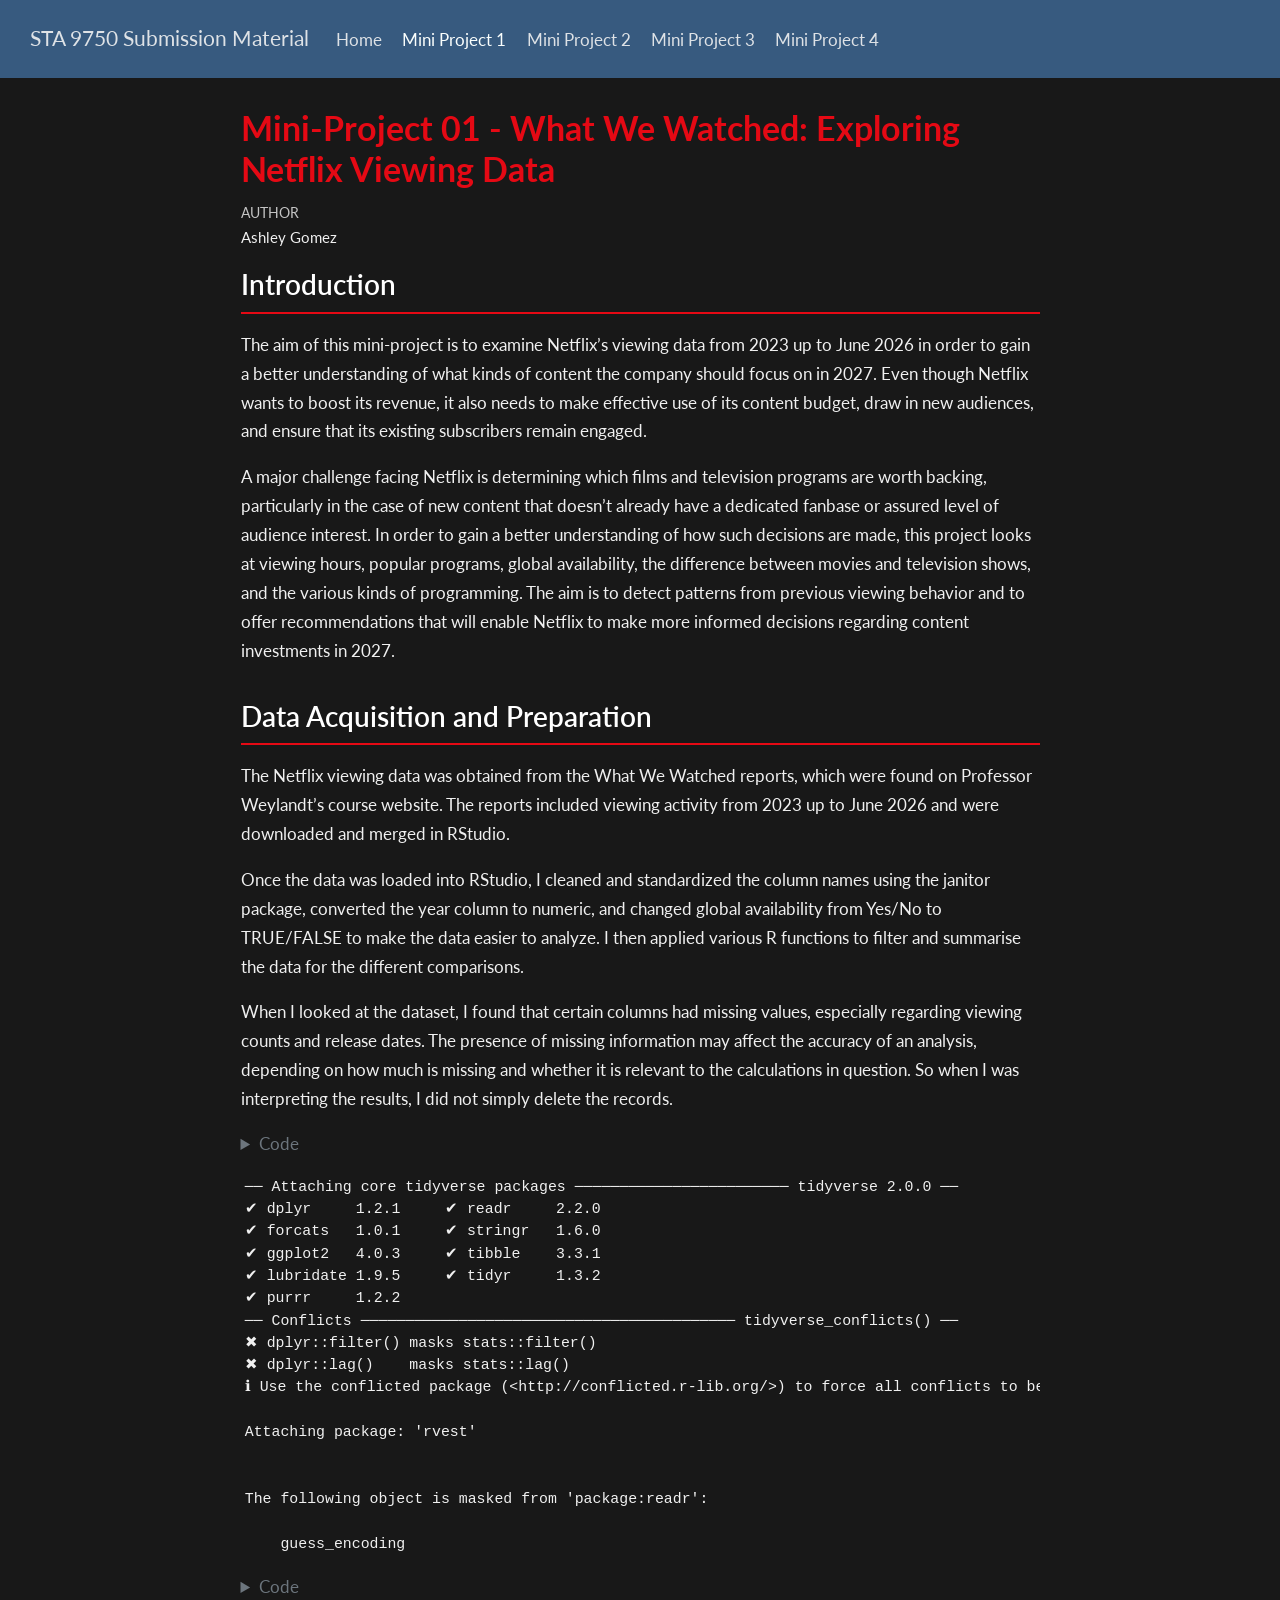
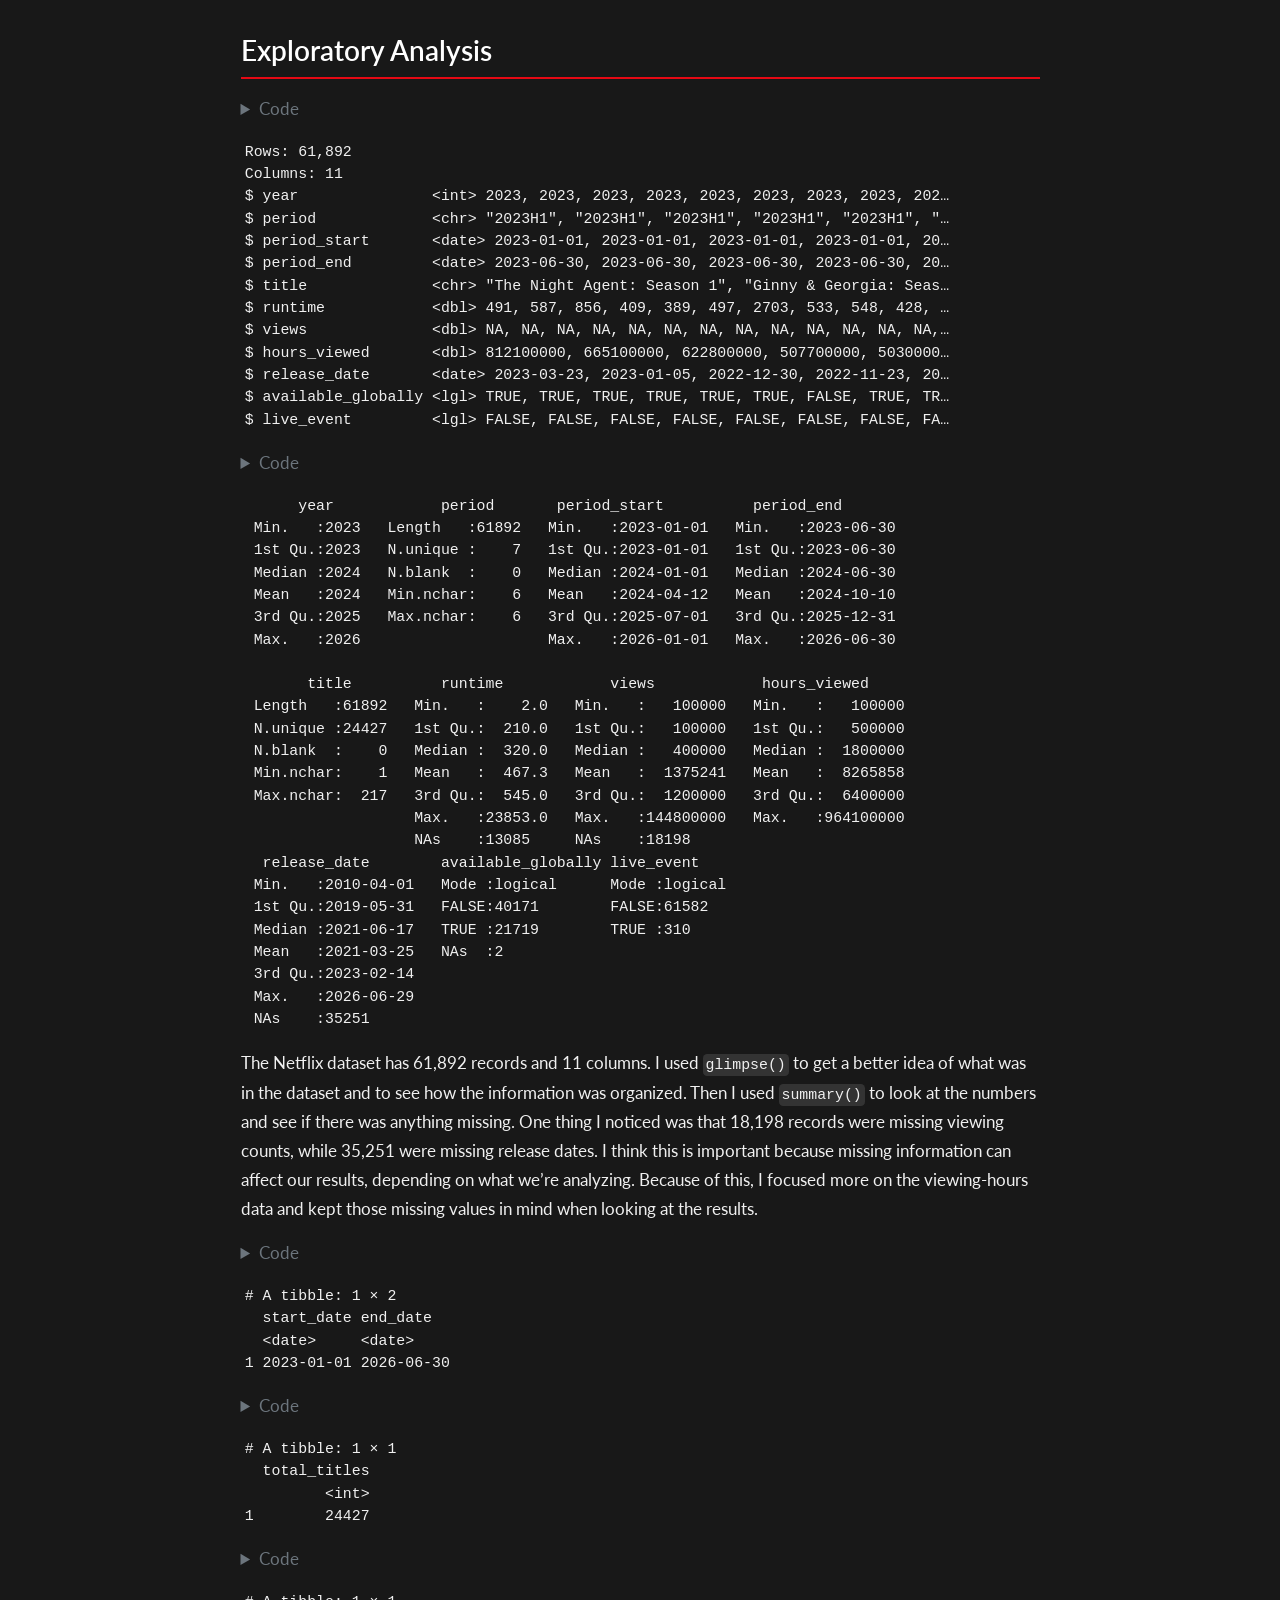
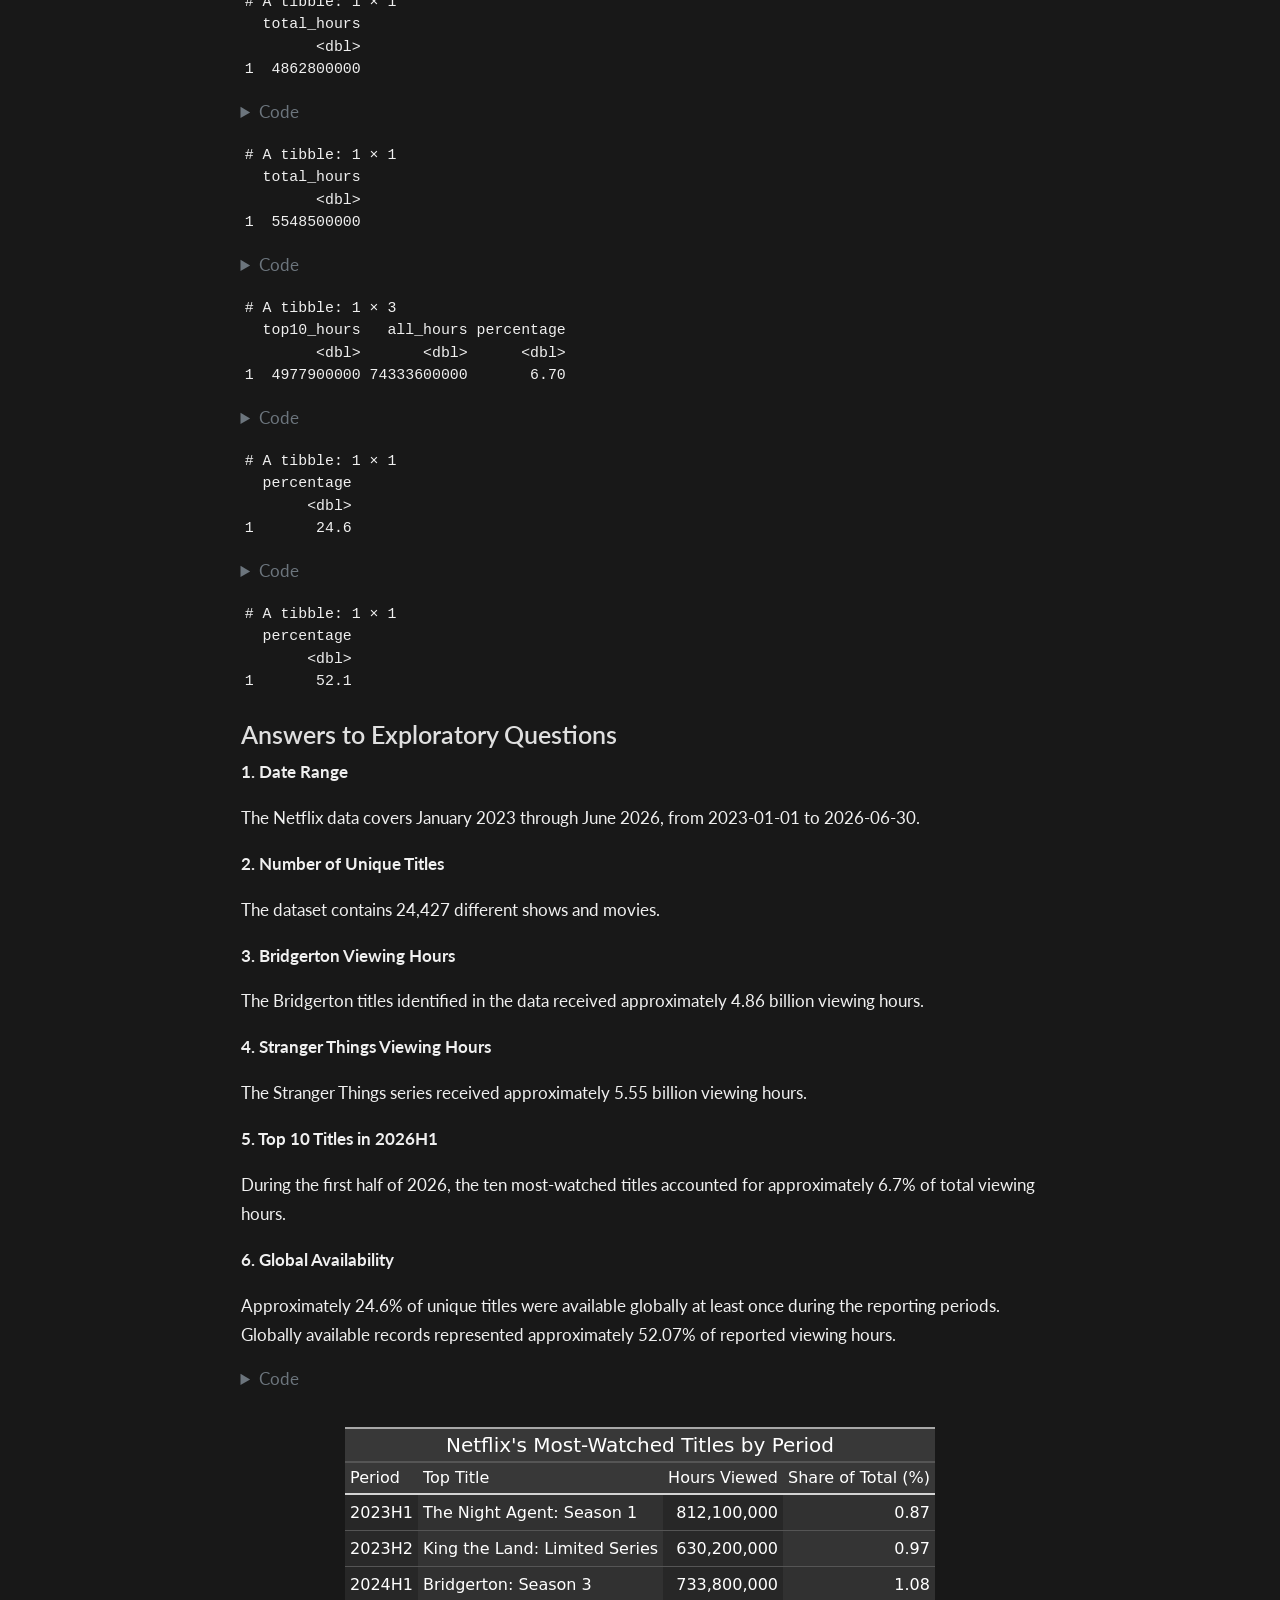
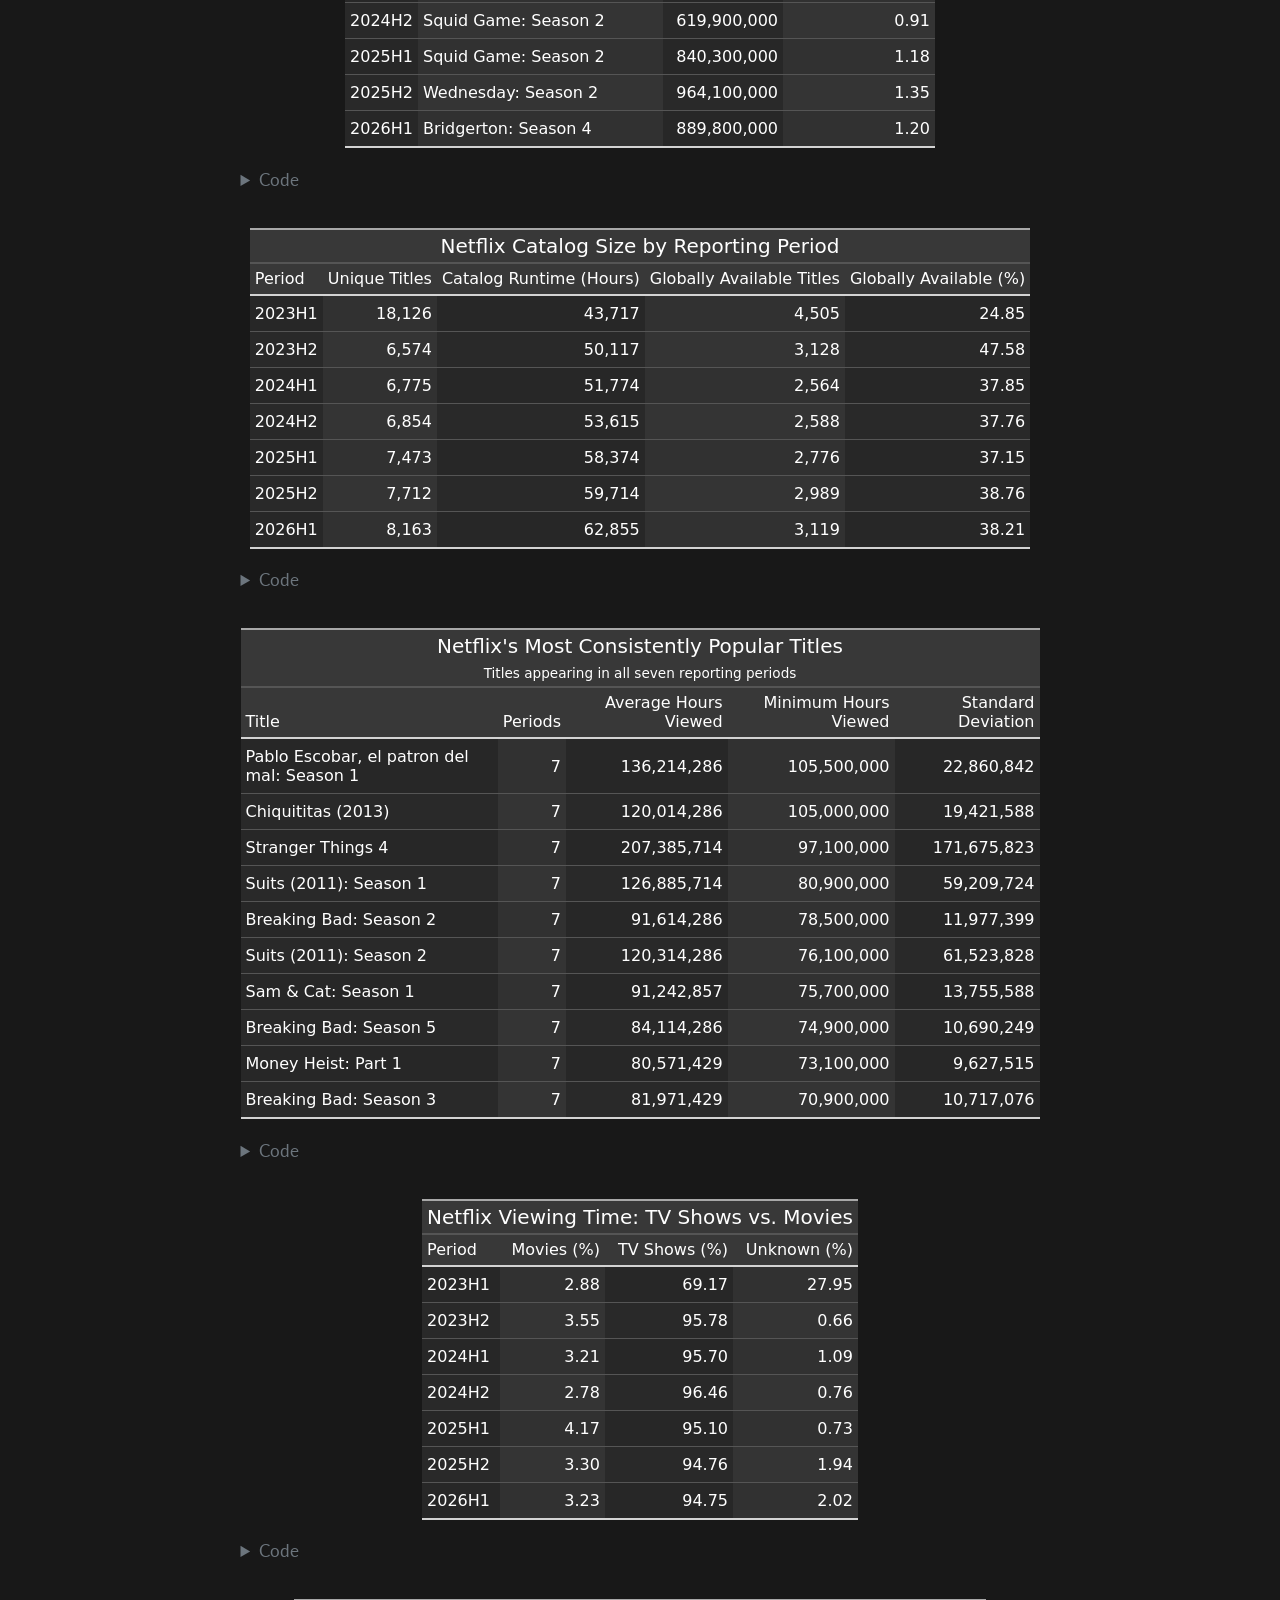
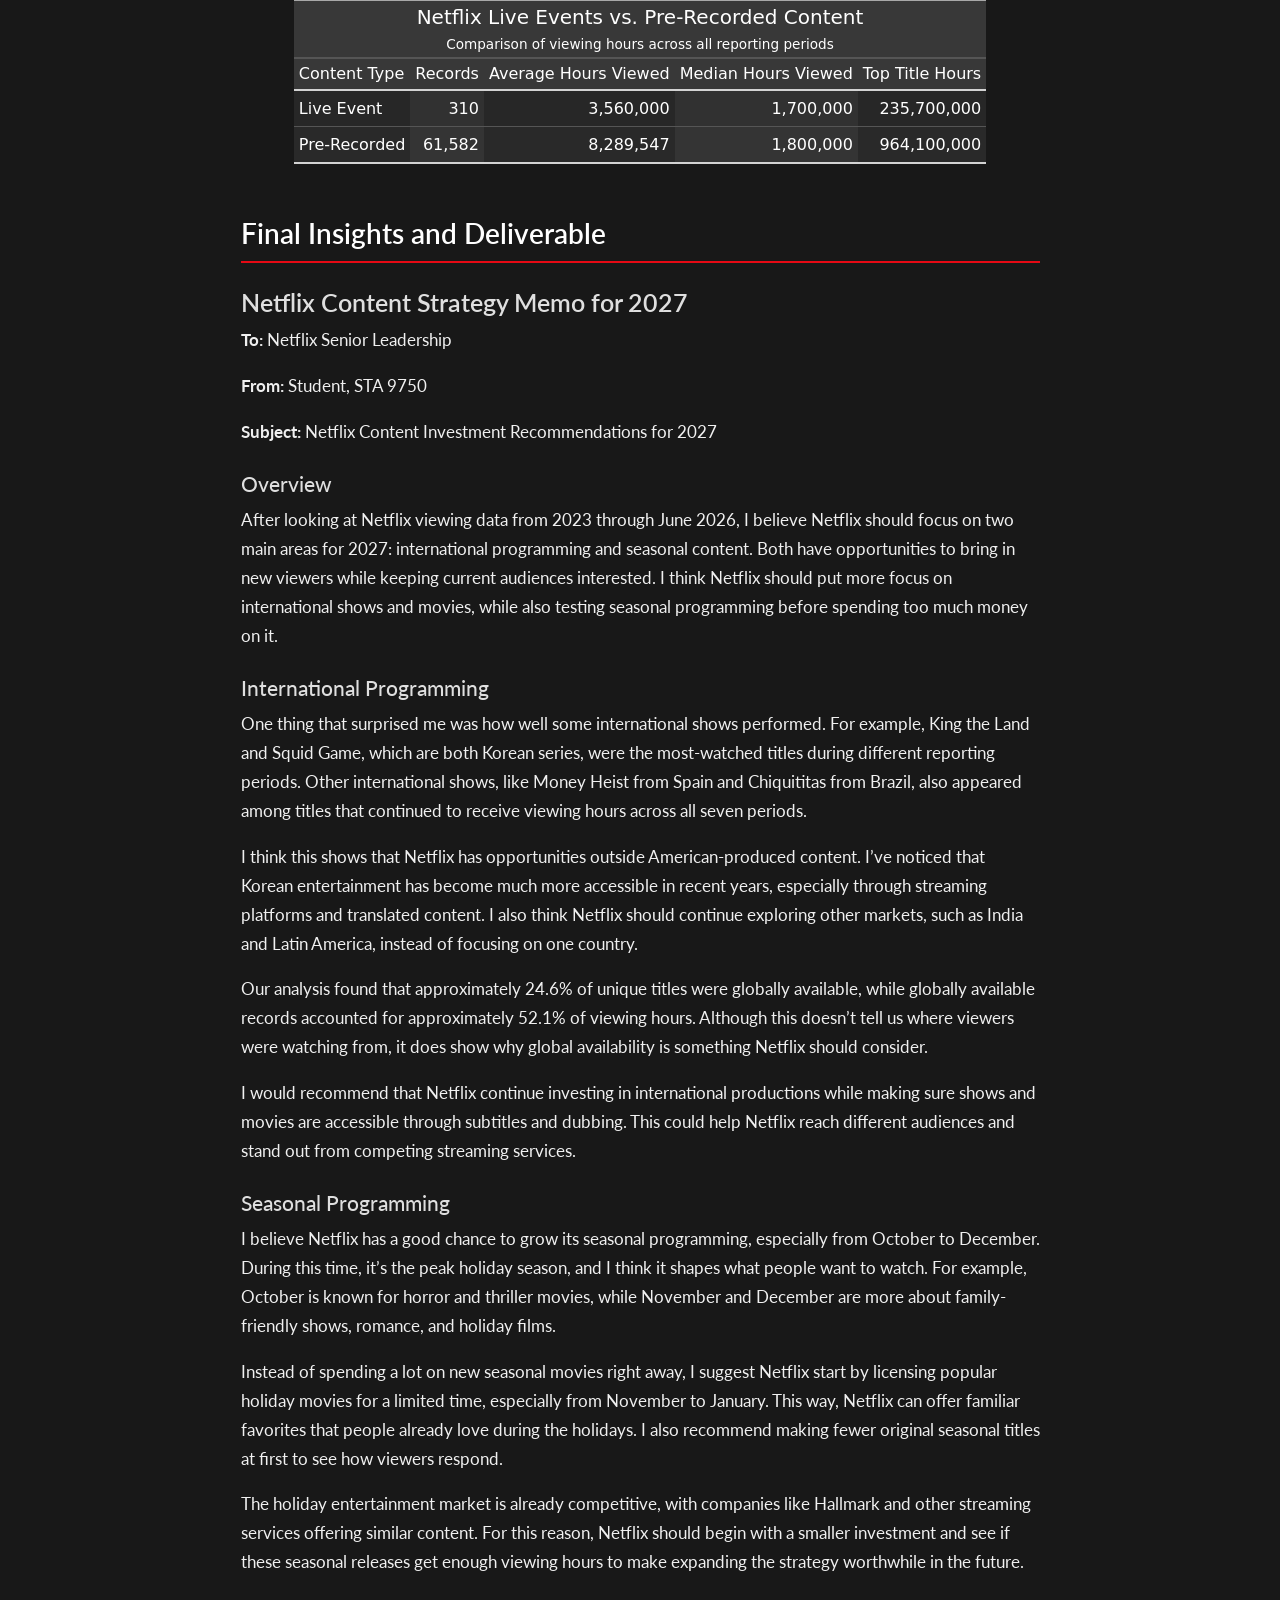
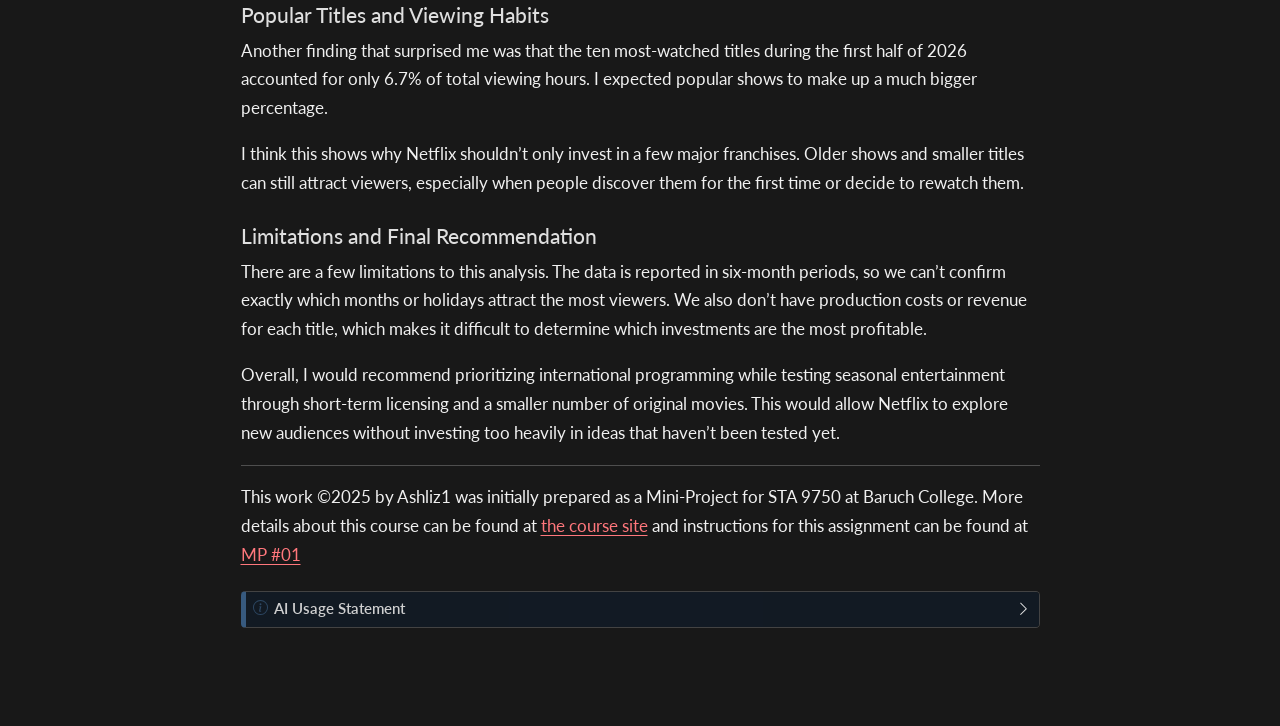
==== commit 91a01255: "Correct name in Mini-Project 01" ====
--- a/docs/mp01.html
+++ b/docs/mp01.html
@@ -571,23 +571,23 @@
 <span id="cb22-34"><a href="#cb22-34" aria-hidden="true" tabindex="-1"></a>  )</span></code></pre></div><button title="Copy to Clipboard" class="code-copy-button"><i class="bi"></i></button></div>
 </details>
 <div class="cell-output-display">
-<div id="axruxvynyw" style="padding-left:0px;padding-right:0px;padding-top:10px;padding-bottom:10px;overflow-x:auto;overflow-y:auto;width:auto;height:auto;">
-<style>#axruxvynyw table {
+<div id="qjbfojkzyl" style="padding-left:0px;padding-right:0px;padding-top:10px;padding-bottom:10px;overflow-x:auto;overflow-y:auto;width:auto;height:auto;">
+<style>#qjbfojkzyl table {
   font-family: system-ui, 'Segoe UI', Roboto, Helvetica, Arial, sans-serif, 'Apple Color Emoji', 'Segoe UI Emoji', 'Segoe UI Symbol', 'Noto Color Emoji';
   -webkit-font-smoothing: antialiased;
   -moz-osx-font-smoothing: grayscale;
 }
 
-#axruxvynyw thead, #axruxvynyw tbody, #axruxvynyw tfoot, #axruxvynyw tr, #axruxvynyw td, #axruxvynyw th {
+#qjbfojkzyl thead, #qjbfojkzyl tbody, #qjbfojkzyl tfoot, #qjbfojkzyl tr, #qjbfojkzyl td, #qjbfojkzyl th {
   border-style: none;
 }
 
-#axruxvynyw p {
+#qjbfojkzyl p {
   margin: 0;
   padding: 0;
 }
 
-#axruxvynyw .gt_table {
+#qjbfojkzyl .gt_table {
   display: table;
   border-collapse: collapse;
   line-height: normal;
@@ -613,12 +613,12 @@
   border-left-color: #D3D3D3;
 }
 
-#axruxvynyw .gt_caption {
+#qjbfojkzyl .gt_caption {
   padding-top: 4px;
   padding-bottom: 4px;
 }
 
-#axruxvynyw .gt_title {
+#qjbfojkzyl .gt_title {
   color: #333333;
   font-size: 125%;
   font-weight: initial;
@@ -630,7 +630,7 @@
   border-bottom-width: 0;
 }
 
-#axruxvynyw .gt_subtitle {
+#qjbfojkzyl .gt_subtitle {
   color: #333333;
   font-size: 85%;
   font-weight: initial;
@@ -642,7 +642,7 @@
   border-top-width: 0;
 }
 
-#axruxvynyw .gt_heading {
+#qjbfojkzyl .gt_heading {
   background-color: #FFFFFF;
   text-align: center;
   border-bottom-color: #FFFFFF;
@@ -654,13 +654,13 @@
   border-right-color: #D3D3D3;
 }
 
-#axruxvynyw .gt_bottom_border {
-  border-bottom-style: solid;
-  border-bottom-width: 2px;
-  border-bottom-color: #D3D3D3;
-}
-
-#axruxvynyw .gt_col_headings {
+#qjbfojkzyl .gt_bottom_border {
+  border-bottom-style: solid;
+  border-bottom-width: 2px;
+  border-bottom-color: #D3D3D3;
+}
+
+#qjbfojkzyl .gt_col_headings {
   border-top-style: solid;
   border-top-width: 2px;
   border-top-color: #D3D3D3;
@@ -675,7 +675,7 @@
   border-right-color: #D3D3D3;
 }
 
-#axruxvynyw .gt_col_heading {
+#qjbfojkzyl .gt_col_heading {
   color: #333333;
   background-color: #FFFFFF;
   font-size: 100%;
@@ -695,7 +695,7 @@
   overflow-x: hidden;
 }
 
-#axruxvynyw .gt_column_spanner_outer {
+#qjbfojkzyl .gt_column_spanner_outer {
   color: #333333;
   background-color: #FFFFFF;
   font-size: 100%;
@@ -707,15 +707,15 @@
   padding-right: 4px;
 }
 
-#axruxvynyw .gt_column_spanner_outer:first-child {
+#qjbfojkzyl .gt_column_spanner_outer:first-child {
   padding-left: 0;
 }
 
-#axruxvynyw .gt_column_spanner_outer:last-child {
+#qjbfojkzyl .gt_column_spanner_outer:last-child {
   padding-right: 0;
 }
 
-#axruxvynyw .gt_column_spanner {
+#qjbfojkzyl .gt_column_spanner {
   border-bottom-style: solid;
   border-bottom-width: 2px;
   border-bottom-color: #D3D3D3;
@@ -727,11 +727,11 @@
   width: 100%;
 }
 
-#axruxvynyw .gt_spanner_row {
+#qjbfojkzyl .gt_spanner_row {
   border-bottom-style: hidden;
 }
 
-#axruxvynyw .gt_group_heading {
+#qjbfojkzyl .gt_group_heading {
   padding-top: 8px;
   padding-bottom: 8px;
   padding-left: 5px;
@@ -757,7 +757,7 @@
   text-align: left;
 }
 
-#axruxvynyw .gt_empty_group_heading {
+#qjbfojkzyl .gt_empty_group_heading {
   padding: 0.5px;
   color: #333333;
   background-color: #FFFFFF;
@@ -772,15 +772,15 @@
   vertical-align: middle;
 }
 
-#axruxvynyw .gt_from_md > :first-child {
+#qjbfojkzyl .gt_from_md > :first-child {
   margin-top: 0;
 }
 
-#axruxvynyw .gt_from_md > :last-child {
+#qjbfojkzyl .gt_from_md > :last-child {
   margin-bottom: 0;
 }
 
-#axruxvynyw .gt_row {
+#qjbfojkzyl .gt_row {
   padding-top: 8px;
   padding-bottom: 8px;
   padding-left: 5px;
@@ -799,7 +799,7 @@
   overflow-x: hidden;
 }
 
-#axruxvynyw .gt_stub {
+#qjbfojkzyl .gt_stub {
   color: #333333;
   background-color: #FFFFFF;
   font-size: 100%;
@@ -812,7 +812,7 @@
   padding-right: 5px;
 }
 
-#axruxvynyw .gt_stub_row_group {
+#qjbfojkzyl .gt_stub_row_group {
   color: #333333;
   background-color: #FFFFFF;
   font-size: 100%;
@@ -826,15 +826,15 @@
   vertical-align: top;
 }
 
-#axruxvynyw .gt_row_group_first td {
-  border-top-width: 2px;
-}
-
-#axruxvynyw .gt_row_group_first th {
-  border-top-width: 2px;
-}
-
-#axruxvynyw .gt_summary_row {
+#qjbfojkzyl .gt_row_group_first td {
+  border-top-width: 2px;
+}
+
+#qjbfojkzyl .gt_row_group_first th {
+  border-top-width: 2px;
+}
+
+#qjbfojkzyl .gt_summary_row {
   color: #333333;
   background-color: #FFFFFF;
   text-transform: inherit;
@@ -844,16 +844,16 @@
   padding-right: 5px;
 }
 
-#axruxvynyw .gt_first_summary_row {
+#qjbfojkzyl .gt_first_summary_row {
   border-top-style: solid;
   border-top-color: #D3D3D3;
 }
 
-#axruxvynyw .gt_first_summary_row.thick {
-  border-top-width: 2px;
-}
-
-#axruxvynyw .gt_last_summary_row {
+#qjbfojkzyl .gt_first_summary_row.thick {
+  border-top-width: 2px;
+}
+
+#qjbfojkzyl .gt_last_summary_row {
   padding-top: 8px;
   padding-bottom: 8px;
   padding-left: 5px;
@@ -863,7 +863,7 @@
   border-bottom-color: #D3D3D3;
 }
 
-#axruxvynyw .gt_grand_summary_row {
+#qjbfojkzyl .gt_grand_summary_row {
   color: #333333;
   background-color: #FFFFFF;
   text-transform: inherit;
@@ -873,7 +873,7 @@
   padding-right: 5px;
 }
 
-#axruxvynyw .gt_first_grand_summary_row {
+#qjbfojkzyl .gt_first_grand_summary_row {
   padding-top: 8px;
   padding-bottom: 8px;
   padding-left: 5px;
@@ -883,7 +883,7 @@
   border-top-color: #D3D3D3;
 }
 
-#axruxvynyw .gt_last_grand_summary_row_top {
+#qjbfojkzyl .gt_last_grand_summary_row_top {
   padding-top: 8px;
   padding-bottom: 8px;
   padding-left: 5px;
@@ -893,11 +893,11 @@
   border-bottom-color: #D3D3D3;
 }
 
-#axruxvynyw .gt_striped {
+#qjbfojkzyl .gt_striped {
   background-color: rgba(128, 128, 128, 0.05);
 }
 
-#axruxvynyw .gt_table_body {
+#qjbfojkzyl .gt_table_body {
   border-top-style: solid;
   border-top-width: 2px;
   border-top-color: #D3D3D3;
@@ -906,7 +906,7 @@
   border-bottom-color: #D3D3D3;
 }
 
-#axruxvynyw .gt_footnotes {
+#qjbfojkzyl .gt_footnotes {
   color: #333333;
   background-color: #FFFFFF;
   border-bottom-style: none;
@@ -920,7 +920,7 @@
   border-right-color: #D3D3D3;
 }
 
-#axruxvynyw .gt_footnote {
+#qjbfojkzyl .gt_footnote {
   margin: 0px;
   font-size: 90%;
   padding-top: 4px;
@@ -929,7 +929,7 @@
   padding-right: 5px;
 }
 
-#axruxvynyw .gt_sourcenotes {
+#qjbfojkzyl .gt_sourcenotes {
   color: #333333;
   background-color: #FFFFFF;
   border-bottom-style: none;
@@ -943,7 +943,7 @@
   border-right-color: #D3D3D3;
 }
 
-#axruxvynyw .gt_sourcenote {
+#qjbfojkzyl .gt_sourcenote {
   font-size: 90%;
   padding-top: 4px;
   padding-bottom: 4px;
@@ -951,72 +951,72 @@
   padding-right: 5px;
 }
 
-#axruxvynyw .gt_left {
+#qjbfojkzyl .gt_left {
   text-align: left;
 }
 
-#axruxvynyw .gt_center {
+#qjbfojkzyl .gt_center {
   text-align: center;
 }
 
-#axruxvynyw .gt_right {
+#qjbfojkzyl .gt_right {
   text-align: right;
   font-variant-numeric: tabular-nums;
 }
 
-#axruxvynyw .gt_font_normal {
+#qjbfojkzyl .gt_font_normal {
   font-weight: normal;
 }
 
-#axruxvynyw .gt_font_bold {
+#qjbfojkzyl .gt_font_bold {
   font-weight: bold;
 }
 
-#axruxvynyw .gt_font_italic {
+#qjbfojkzyl .gt_font_italic {
   font-style: italic;
 }
 
-#axruxvynyw .gt_super {
+#qjbfojkzyl .gt_super {
   font-size: 65%;
 }
 
-#axruxvynyw .gt_footnote_marks {
+#qjbfojkzyl .gt_footnote_marks {
   font-size: 75%;
   vertical-align: 0.4em;
   position: initial;
 }
 
-#axruxvynyw .gt_asterisk {
+#qjbfojkzyl .gt_asterisk {
   font-size: 100%;
   vertical-align: 0;
 }
 
-#axruxvynyw .gt_indent_1 {
+#qjbfojkzyl .gt_indent_1 {
   text-indent: 5px;
 }
 
-#axruxvynyw .gt_indent_2 {
+#qjbfojkzyl .gt_indent_2 {
   text-indent: 10px;
 }
 
-#axruxvynyw .gt_indent_3 {
+#qjbfojkzyl .gt_indent_3 {
   text-indent: 15px;
 }
 
-#axruxvynyw .gt_indent_4 {
+#qjbfojkzyl .gt_indent_4 {
   text-indent: 20px;
 }
 
-#axruxvynyw .gt_indent_5 {
+#qjbfojkzyl .gt_indent_5 {
   text-indent: 25px;
 }
 
-#axruxvynyw .katex-display {
+#qjbfojkzyl .katex-display {
   display: inline-flex !important;
   margin-bottom: 0.75em !important;
 }
 
-#axruxvynyw div.Reactable > div.rt-table > div.rt-thead > div.rt-tr.rt-tr-group-header > div.rt-th-group:after {
+#qjbfojkzyl div.Reactable > div.rt-table > div.rt-thead > div.rt-tr.rt-tr-group-header > div.rt-th-group:after {
   height: 0px !important;
 }
 </style>
@@ -1120,23 +1120,23 @@
 <span id="cb23-33"><a href="#cb23-33" aria-hidden="true" tabindex="-1"></a>  )</span></code></pre></div><button title="Copy to Clipboard" class="code-copy-button"><i class="bi"></i></button></div>
 </details>
 <div class="cell-output-display">
-<div id="nktugrahpd" style="padding-left:0px;padding-right:0px;padding-top:10px;padding-bottom:10px;overflow-x:auto;overflow-y:auto;width:auto;height:auto;">
-<style>#nktugrahpd table {
+<div id="hflrbychpy" style="padding-left:0px;padding-right:0px;padding-top:10px;padding-bottom:10px;overflow-x:auto;overflow-y:auto;width:auto;height:auto;">
+<style>#hflrbychpy table {
   font-family: system-ui, 'Segoe UI', Roboto, Helvetica, Arial, sans-serif, 'Apple Color Emoji', 'Segoe UI Emoji', 'Segoe UI Symbol', 'Noto Color Emoji';
   -webkit-font-smoothing: antialiased;
   -moz-osx-font-smoothing: grayscale;
 }
 
-#nktugrahpd thead, #nktugrahpd tbody, #nktugrahpd tfoot, #nktugrahpd tr, #nktugrahpd td, #nktugrahpd th {
+#hflrbychpy thead, #hflrbychpy tbody, #hflrbychpy tfoot, #hflrbychpy tr, #hflrbychpy td, #hflrbychpy th {
   border-style: none;
 }
 
-#nktugrahpd p {
+#hflrbychpy p {
   margin: 0;
   padding: 0;
 }
 
-#nktugrahpd .gt_table {
+#hflrbychpy .gt_table {
   display: table;
   border-collapse: collapse;
   line-height: normal;
@@ -1162,12 +1162,12 @@
   border-left-color: #D3D3D3;
 }
 
-#nktugrahpd .gt_caption {
+#hflrbychpy .gt_caption {
   padding-top: 4px;
   padding-bottom: 4px;
 }
 
-#nktugrahpd .gt_title {
+#hflrbychpy .gt_title {
   color: #333333;
   font-size: 125%;
   font-weight: initial;
@@ -1179,7 +1179,7 @@
   border-bottom-width: 0;
 }
 
-#nktugrahpd .gt_subtitle {
+#hflrbychpy .gt_subtitle {
   color: #333333;
   font-size: 85%;
   font-weight: initial;
@@ -1191,7 +1191,7 @@
   border-top-width: 0;
 }
 
-#nktugrahpd .gt_heading {
+#hflrbychpy .gt_heading {
   background-color: #FFFFFF;
   text-align: center;
   border-bottom-color: #FFFFFF;
@@ -1203,13 +1203,13 @@
   border-right-color: #D3D3D3;
 }
 
-#nktugrahpd .gt_bottom_border {
-  border-bottom-style: solid;
-  border-bottom-width: 2px;
-  border-bottom-color: #D3D3D3;
-}
-
-#nktugrahpd .gt_col_headings {
+#hflrbychpy .gt_bottom_border {
+  border-bottom-style: solid;
+  border-bottom-width: 2px;
+  border-bottom-color: #D3D3D3;
+}
+
+#hflrbychpy .gt_col_headings {
   border-top-style: solid;
   border-top-width: 2px;
   border-top-color: #D3D3D3;
@@ -1224,7 +1224,7 @@
   border-right-color: #D3D3D3;
 }
 
-#nktugrahpd .gt_col_heading {
+#hflrbychpy .gt_col_heading {
   color: #333333;
   background-color: #FFFFFF;
   font-size: 100%;
@@ -1244,7 +1244,7 @@
   overflow-x: hidden;
 }
 
-#nktugrahpd .gt_column_spanner_outer {
+#hflrbychpy .gt_column_spanner_outer {
   color: #333333;
   background-color: #FFFFFF;
   font-size: 100%;
@@ -1256,15 +1256,15 @@
   padding-right: 4px;
 }
 
-#nktugrahpd .gt_column_spanner_outer:first-child {
+#hflrbychpy .gt_column_spanner_outer:first-child {
   padding-left: 0;
 }
 
-#nktugrahpd .gt_column_spanner_outer:last-child {
+#hflrbychpy .gt_column_spanner_outer:last-child {
   padding-right: 0;
 }
 
-#nktugrahpd .gt_column_spanner {
+#hflrbychpy .gt_column_spanner {
   border-bottom-style: solid;
   border-bottom-width: 2px;
   border-bottom-color: #D3D3D3;
@@ -1276,11 +1276,11 @@
   width: 100%;
 }
 
-#nktugrahpd .gt_spanner_row {
+#hflrbychpy .gt_spanner_row {
   border-bottom-style: hidden;
 }
 
-#nktugrahpd .gt_group_heading {
+#hflrbychpy .gt_group_heading {
   padding-top: 8px;
   padding-bottom: 8px;
   padding-left: 5px;
@@ -1306,7 +1306,7 @@
   text-align: left;
 }
 
-#nktugrahpd .gt_empty_group_heading {
+#hflrbychpy .gt_empty_group_heading {
   padding: 0.5px;
   color: #333333;
   background-color: #FFFFFF;
@@ -1321,15 +1321,15 @@
   vertical-align: middle;
 }
 
-#nktugrahpd .gt_from_md > :first-child {
+#hflrbychpy .gt_from_md > :first-child {
   margin-top: 0;
 }
 
-#nktugrahpd .gt_from_md > :last-child {
+#hflrbychpy .gt_from_md > :last-child {
   margin-bottom: 0;
 }
 
-#nktugrahpd .gt_row {
+#hflrbychpy .gt_row {
   padding-top: 8px;
   padding-bottom: 8px;
   padding-left: 5px;
@@ -1348,7 +1348,7 @@
   overflow-x: hidden;
 }
 
-#nktugrahpd .gt_stub {
+#hflrbychpy .gt_stub {
   color: #333333;
   background-color: #FFFFFF;
   font-size: 100%;
@@ -1361,7 +1361,7 @@
   padding-right: 5px;
 }
 
-#nktugrahpd .gt_stub_row_group {
+#hflrbychpy .gt_stub_row_group {
   color: #333333;
   background-color: #FFFFFF;
   font-size: 100%;
@@ -1375,15 +1375,15 @@
   vertical-align: top;
 }
 
-#nktugrahpd .gt_row_group_first td {
-  border-top-width: 2px;
-}
-
-#nktugrahpd .gt_row_group_first th {
-  border-top-width: 2px;
-}
-
-#nktugrahpd .gt_summary_row {
+#hflrbychpy .gt_row_group_first td {
+  border-top-width: 2px;
+}
+
+#hflrbychpy .gt_row_group_first th {
+  border-top-width: 2px;
+}
+
+#hflrbychpy .gt_summary_row {
   color: #333333;
   background-color: #FFFFFF;
   text-transform: inherit;
@@ -1393,16 +1393,16 @@
   padding-right: 5px;
 }
 
-#nktugrahpd .gt_first_summary_row {
+#hflrbychpy .gt_first_summary_row {
   border-top-style: solid;
   border-top-color: #D3D3D3;
 }
 
-#nktugrahpd .gt_first_summary_row.thick {
-  border-top-width: 2px;
-}
-
-#nktugrahpd .gt_last_summary_row {
+#hflrbychpy .gt_first_summary_row.thick {
+  border-top-width: 2px;
+}
+
+#hflrbychpy .gt_last_summary_row {
   padding-top: 8px;
   padding-bottom: 8px;
   padding-left: 5px;
@@ -1412,7 +1412,7 @@
   border-bottom-color: #D3D3D3;
 }
 
-#nktugrahpd .gt_grand_summary_row {
+#hflrbychpy .gt_grand_summary_row {
   color: #333333;
   background-color: #FFFFFF;
   text-transform: inherit;
@@ -1422,7 +1422,7 @@
   padding-right: 5px;
 }
 
-#nktugrahpd .gt_first_grand_summary_row {
+#hflrbychpy .gt_first_grand_summary_row {
   padding-top: 8px;
   padding-bottom: 8px;
   padding-left: 5px;
@@ -1432,7 +1432,7 @@
   border-top-color: #D3D3D3;
 }
 
-#nktugrahpd .gt_last_grand_summary_row_top {
+#hflrbychpy .gt_last_grand_summary_row_top {
   padding-top: 8px;
   padding-bottom: 8px;
   padding-left: 5px;
@@ -1442,11 +1442,11 @@
   border-bottom-color: #D3D3D3;
 }
 
-#nktugrahpd .gt_striped {
+#hflrbychpy .gt_striped {
   background-color: rgba(128, 128, 128, 0.05);
 }
 
-#nktugrahpd .gt_table_body {
+#hflrbychpy .gt_table_body {
   border-top-style: solid;
   border-top-width: 2px;
   border-top-color: #D3D3D3;
@@ -1455,7 +1455,7 @@
   border-bottom-color: #D3D3D3;
 }
 
-#nktugrahpd .gt_footnotes {
+#hflrbychpy .gt_footnotes {
   color: #333333;
   background-color: #FFFFFF;
   border-bottom-style: none;
@@ -1469,7 +1469,7 @@
   border-right-color: #D3D3D3;
 }
 
-#nktugrahpd .gt_footnote {
+#hflrbychpy .gt_footnote {
   margin: 0px;
   font-size: 90%;
   padding-top: 4px;
@@ -1478,7 +1478,7 @@
   padding-right: 5px;
 }
 
-#nktugrahpd .gt_sourcenotes {
+#hflrbychpy .gt_sourcenotes {
   color: #333333;
   background-color: #FFFFFF;
   border-bottom-style: none;
@@ -1492,7 +1492,7 @@
   border-right-color: #D3D3D3;
 }
 
-#nktugrahpd .gt_sourcenote {
+#hflrbychpy .gt_sourcenote {
   font-size: 90%;
   padding-top: 4px;
   padding-bottom: 4px;
@@ -1500,72 +1500,72 @@
   padding-right: 5px;
 }
 
-#nktugrahpd .gt_left {
+#hflrbychpy .gt_left {
   text-align: left;
 }
 
-#nktugrahpd .gt_center {
+#hflrbychpy .gt_center {
   text-align: center;
 }
 
-#nktugrahpd .gt_right {
+#hflrbychpy .gt_right {
   text-align: right;
   font-variant-numeric: tabular-nums;
 }
 
-#nktugrahpd .gt_font_normal {
+#hflrbychpy .gt_font_normal {
   font-weight: normal;
 }
 
-#nktugrahpd .gt_font_bold {
+#hflrbychpy .gt_font_bold {
   font-weight: bold;
 }
 
-#nktugrahpd .gt_font_italic {
+#hflrbychpy .gt_font_italic {
   font-style: italic;
 }
 
-#nktugrahpd .gt_super {
+#hflrbychpy .gt_super {
   font-size: 65%;
 }
 
-#nktugrahpd .gt_footnote_marks {
+#hflrbychpy .gt_footnote_marks {
   font-size: 75%;
   vertical-align: 0.4em;
   position: initial;
 }
 
-#nktugrahpd .gt_asterisk {
+#hflrbychpy .gt_asterisk {
   font-size: 100%;
   vertical-align: 0;
 }
 
-#nktugrahpd .gt_indent_1 {
+#hflrbychpy .gt_indent_1 {
   text-indent: 5px;
 }
 
-#nktugrahpd .gt_indent_2 {
+#hflrbychpy .gt_indent_2 {
   text-indent: 10px;
 }
 
-#nktugrahpd .gt_indent_3 {
+#hflrbychpy .gt_indent_3 {
   text-indent: 15px;
 }
 
-#nktugrahpd .gt_indent_4 {
+#hflrbychpy .gt_indent_4 {
   text-indent: 20px;
 }
 
-#nktugrahpd .gt_indent_5 {
+#hflrbychpy .gt_indent_5 {
   text-indent: 25px;
 }
 
-#nktugrahpd .katex-display {
+#hflrbychpy .katex-display {
   display: inline-flex !important;
   margin-bottom: 0.75em !important;
 }
 
-#nktugrahpd div.Reactable > div.rt-table > div.rt-thead > div.rt-tr.rt-tr-group-header > div.rt-th-group:after {
+#hflrbychpy div.Reactable > div.rt-table > div.rt-thead > div.rt-tr.rt-tr-group-header > div.rt-th-group:after {
   height: 0px !important;
 }
 </style>
@@ -1681,23 +1681,23 @@
 <span id="cb24-37"><a href="#cb24-37" aria-hidden="true" tabindex="-1"></a>  )</span></code></pre></div><button title="Copy to Clipboard" class="code-copy-button"><i class="bi"></i></button></div>
 </details>
 <div class="cell-output-display">
-<div id="kofeeyzkvu" style="padding-left:0px;padding-right:0px;padding-top:10px;padding-bottom:10px;overflow-x:auto;overflow-y:auto;width:auto;height:auto;">
-<style>#kofeeyzkvu table {
+<div id="zupsoquzhi" style="padding-left:0px;padding-right:0px;padding-top:10px;padding-bottom:10px;overflow-x:auto;overflow-y:auto;width:auto;height:auto;">
+<style>#zupsoquzhi table {
   font-family: system-ui, 'Segoe UI', Roboto, Helvetica, Arial, sans-serif, 'Apple Color Emoji', 'Segoe UI Emoji', 'Segoe UI Symbol', 'Noto Color Emoji';
   -webkit-font-smoothing: antialiased;
   -moz-osx-font-smoothing: grayscale;
 }
 
-#kofeeyzkvu thead, #kofeeyzkvu tbody, #kofeeyzkvu tfoot, #kofeeyzkvu tr, #kofeeyzkvu td, #kofeeyzkvu th {
+#zupsoquzhi thead, #zupsoquzhi tbody, #zupsoquzhi tfoot, #zupsoquzhi tr, #zupsoquzhi td, #zupsoquzhi th {
   border-style: none;
 }
 
-#kofeeyzkvu p {
+#zupsoquzhi p {
   margin: 0;
   padding: 0;
 }
 
-#kofeeyzkvu .gt_table {
+#zupsoquzhi .gt_table {
   display: table;
   border-collapse: collapse;
   line-height: normal;
@@ -1723,12 +1723,12 @@
   border-left-color: #D3D3D3;
 }
 
-#kofeeyzkvu .gt_caption {
+#zupsoquzhi .gt_caption {
   padding-top: 4px;
   padding-bottom: 4px;
 }
 
-#kofeeyzkvu .gt_title {
+#zupsoquzhi .gt_title {
   color: #333333;
   font-size: 125%;
   font-weight: initial;
@@ -1740,7 +1740,7 @@
   border-bottom-width: 0;
 }
 
-#kofeeyzkvu .gt_subtitle {
+#zupsoquzhi .gt_subtitle {
   color: #333333;
   font-size: 85%;
   font-weight: initial;
@@ -1752,7 +1752,7 @@
   border-top-width: 0;
 }
 
-#kofeeyzkvu .gt_heading {
+#zupsoquzhi .gt_heading {
   background-color: #FFFFFF;
   text-align: center;
   border-bottom-color: #FFFFFF;
@@ -1764,13 +1764,13 @@
   border-right-color: #D3D3D3;
 }
 
-#kofeeyzkvu .gt_bottom_border {
-  border-bottom-style: solid;
-  border-bottom-width: 2px;
-  border-bottom-color: #D3D3D3;
-}
-
-#kofeeyzkvu .gt_col_headings {
+#zupsoquzhi .gt_bottom_border {
+  border-bottom-style: solid;
+  border-bottom-width: 2px;
+  border-bottom-color: #D3D3D3;
+}
+
+#zupsoquzhi .gt_col_headings {
   border-top-style: solid;
   border-top-width: 2px;
   border-top-color: #D3D3D3;
@@ -1785,7 +1785,7 @@
   border-right-color: #D3D3D3;
 }
 
-#kofeeyzkvu .gt_col_heading {
+#zupsoquzhi .gt_col_heading {
   color: #333333;
   background-color: #FFFFFF;
   font-size: 100%;
@@ -1805,7 +1805,7 @@
   overflow-x: hidden;
 }
 
-#kofeeyzkvu .gt_column_spanner_outer {
+#zupsoquzhi .gt_column_spanner_outer {
   color: #333333;
   background-color: #FFFFFF;
   font-size: 100%;
@@ -1817,15 +1817,15 @@
   padding-right: 4px;
 }
 
-#kofeeyzkvu .gt_column_spanner_outer:first-child {
+#zupsoquzhi .gt_column_spanner_outer:first-child {
   padding-left: 0;
 }
 
-#kofeeyzkvu .gt_column_spanner_outer:last-child {
+#zupsoquzhi .gt_column_spanner_outer:last-child {
   padding-right: 0;
 }
 
-#kofeeyzkvu .gt_column_spanner {
+#zupsoquzhi .gt_column_spanner {
   border-bottom-style: solid;
   border-bottom-width: 2px;
   border-bottom-color: #D3D3D3;
@@ -1837,11 +1837,11 @@
   width: 100%;
 }
 
-#kofeeyzkvu .gt_spanner_row {
+#zupsoquzhi .gt_spanner_row {
   border-bottom-style: hidden;
 }
 
-#kofeeyzkvu .gt_group_heading {
+#zupsoquzhi .gt_group_heading {
   padding-top: 8px;
   padding-bottom: 8px;
   padding-left: 5px;
@@ -1867,7 +1867,7 @@
   text-align: left;
 }
 
-#kofeeyzkvu .gt_empty_group_heading {
+#zupsoquzhi .gt_empty_group_heading {
   padding: 0.5px;
   color: #333333;
   background-color: #FFFFFF;
@@ -1882,15 +1882,15 @@
   vertical-align: middle;
 }
 
-#kofeeyzkvu .gt_from_md > :first-child {
+#zupsoquzhi .gt_from_md > :first-child {
   margin-top: 0;
 }
 
-#kofeeyzkvu .gt_from_md > :last-child {
+#zupsoquzhi .gt_from_md > :last-child {
   margin-bottom: 0;
 }
 
-#kofeeyzkvu .gt_row {
+#zupsoquzhi .gt_row {
   padding-top: 8px;
   padding-bottom: 8px;
   padding-left: 5px;
@@ -1909,7 +1909,7 @@
   overflow-x: hidden;
 }
 
-#kofeeyzkvu .gt_stub {
+#zupsoquzhi .gt_stub {
   color: #333333;
   background-color: #FFFFFF;
   font-size: 100%;
@@ -1922,7 +1922,7 @@
   padding-right: 5px;
 }
 
-#kofeeyzkvu .gt_stub_row_group {
+#zupsoquzhi .gt_stub_row_group {
   color: #333333;
   background-color: #FFFFFF;
   font-size: 100%;
@@ -1936,15 +1936,15 @@
   vertical-align: top;
 }
 
-#kofeeyzkvu .gt_row_group_first td {
-  border-top-width: 2px;
-}
-
-#kofeeyzkvu .gt_row_group_first th {
-  border-top-width: 2px;
-}
-
-#kofeeyzkvu .gt_summary_row {
+#zupsoquzhi .gt_row_group_first td {
+  border-top-width: 2px;
+}
+
+#zupsoquzhi .gt_row_group_first th {
+  border-top-width: 2px;
+}
+
+#zupsoquzhi .gt_summary_row {
   color: #333333;
   background-color: #FFFFFF;
   text-transform: inherit;
@@ -1954,16 +1954,16 @@
   padding-right: 5px;
 }
 
-#kofeeyzkvu .gt_first_summary_row {
+#zupsoquzhi .gt_first_summary_row {
   border-top-style: solid;
   border-top-color: #D3D3D3;
 }
 
-#kofeeyzkvu .gt_first_summary_row.thick {
-  border-top-width: 2px;
-}
-
-#kofeeyzkvu .gt_last_summary_row {
+#zupsoquzhi .gt_first_summary_row.thick {
+  border-top-width: 2px;
+}
+
+#zupsoquzhi .gt_last_summary_row {
   padding-top: 8px;
   padding-bottom: 8px;
   padding-left: 5px;
@@ -1973,7 +1973,7 @@
   border-bottom-color: #D3D3D3;
 }
 
-#kofeeyzkvu .gt_grand_summary_row {
+#zupsoquzhi .gt_grand_summary_row {
   color: #333333;
   background-color: #FFFFFF;
   text-transform: inherit;
@@ -1983,7 +1983,7 @@
   padding-right: 5px;
 }
 
-#kofeeyzkvu .gt_first_grand_summary_row {
+#zupsoquzhi .gt_first_grand_summary_row {
   padding-top: 8px;
   padding-bottom: 8px;
   padding-left: 5px;
@@ -1993,7 +1993,7 @@
   border-top-color: #D3D3D3;
 }
 
-#kofeeyzkvu .gt_last_grand_summary_row_top {
+#zupsoquzhi .gt_last_grand_summary_row_top {
   padding-top: 8px;
   padding-bottom: 8px;
   padding-left: 5px;
@@ -2003,11 +2003,11 @@
   border-bottom-color: #D3D3D3;
 }
 
-#kofeeyzkvu .gt_striped {
+#zupsoquzhi .gt_striped {
   background-color: rgba(128, 128, 128, 0.05);
 }
 
-#kofeeyzkvu .gt_table_body {
+#zupsoquzhi .gt_table_body {
   border-top-style: solid;
   border-top-width: 2px;
   border-top-color: #D3D3D3;
@@ -2016,7 +2016,7 @@
   border-bottom-color: #D3D3D3;
 }
 
-#kofeeyzkvu .gt_footnotes {
+#zupsoquzhi .gt_footnotes {
   color: #333333;
   background-color: #FFFFFF;
   border-bottom-style: none;
@@ -2030,7 +2030,7 @@
   border-right-color: #D3D3D3;
 }
 
-#kofeeyzkvu .gt_footnote {
+#zupsoquzhi .gt_footnote {
   margin: 0px;
   font-size: 90%;
   padding-top: 4px;
@@ -2039,7 +2039,7 @@
   padding-right: 5px;
 }
 
-#kofeeyzkvu .gt_sourcenotes {
+#zupsoquzhi .gt_sourcenotes {
   color: #333333;
   background-color: #FFFFFF;
   border-bottom-style: none;
@@ -2053,7 +2053,7 @@
   border-right-color: #D3D3D3;
 }
 
-#kofeeyzkvu .gt_sourcenote {
+#zupsoquzhi .gt_sourcenote {
   font-size: 90%;
   padding-top: 4px;
   padding-bottom: 4px;
@@ -2061,72 +2061,72 @@
   padding-right: 5px;
 }
 
-#kofeeyzkvu .gt_left {
+#zupsoquzhi .gt_left {
   text-align: left;
 }
 
-#kofeeyzkvu .gt_center {
+#zupsoquzhi .gt_center {
   text-align: center;
 }
 
-#kofeeyzkvu .gt_right {
+#zupsoquzhi .gt_right {
   text-align: right;
   font-variant-numeric: tabular-nums;
 }
 
-#kofeeyzkvu .gt_font_normal {
+#zupsoquzhi .gt_font_normal {
   font-weight: normal;
 }
 
-#kofeeyzkvu .gt_font_bold {
+#zupsoquzhi .gt_font_bold {
   font-weight: bold;
 }
 
-#kofeeyzkvu .gt_font_italic {
+#zupsoquzhi .gt_font_italic {
   font-style: italic;
 }
 
-#kofeeyzkvu .gt_super {
+#zupsoquzhi .gt_super {
   font-size: 65%;
 }
 
-#kofeeyzkvu .gt_footnote_marks {
+#zupsoquzhi .gt_footnote_marks {
   font-size: 75%;
   vertical-align: 0.4em;
   position: initial;
 }
 
-#kofeeyzkvu .gt_asterisk {
+#zupsoquzhi .gt_asterisk {
   font-size: 100%;
   vertical-align: 0;
 }
 
-#kofeeyzkvu .gt_indent_1 {
+#zupsoquzhi .gt_indent_1 {
   text-indent: 5px;
 }
 
-#kofeeyzkvu .gt_indent_2 {
+#zupsoquzhi .gt_indent_2 {
   text-indent: 10px;
 }
 
-#kofeeyzkvu .gt_indent_3 {
+#zupsoquzhi .gt_indent_3 {
   text-indent: 15px;
 }
 
-#kofeeyzkvu .gt_indent_4 {
+#zupsoquzhi .gt_indent_4 {
   text-indent: 20px;
 }
 
-#kofeeyzkvu .gt_indent_5 {
+#zupsoquzhi .gt_indent_5 {
   text-indent: 25px;
 }
 
-#kofeeyzkvu .katex-display {
+#zupsoquzhi .katex-display {
   display: inline-flex !important;
   margin-bottom: 0.75em !important;
 }
 
-#kofeeyzkvu div.Reactable > div.rt-table > div.rt-thead > div.rt-tr.rt-tr-group-header > div.rt-th-group:after {
+#zupsoquzhi div.Reactable > div.rt-table > div.rt-thead > div.rt-tr.rt-tr-group-header > div.rt-th-group:after {
   height: 0px !important;
 }
 </style>
@@ -2273,23 +2273,23 @@
 <span id="cb25-44"><a href="#cb25-44" aria-hidden="true" tabindex="-1"></a>  )</span></code></pre></div><button title="Copy to Clipboard" class="code-copy-button"><i class="bi"></i></button></div>
 </details>
 <div class="cell-output-display">
-<div id="jdavwozoso" style="padding-left:0px;padding-right:0px;padding-top:10px;padding-bottom:10px;overflow-x:auto;overflow-y:auto;width:auto;height:auto;">
-<style>#jdavwozoso table {
+<div id="vrnyjclwvt" style="padding-left:0px;padding-right:0px;padding-top:10px;padding-bottom:10px;overflow-x:auto;overflow-y:auto;width:auto;height:auto;">
+<style>#vrnyjclwvt table {
   font-family: system-ui, 'Segoe UI', Roboto, Helvetica, Arial, sans-serif, 'Apple Color Emoji', 'Segoe UI Emoji', 'Segoe UI Symbol', 'Noto Color Emoji';
   -webkit-font-smoothing: antialiased;
   -moz-osx-font-smoothing: grayscale;
 }
 
-#jdavwozoso thead, #jdavwozoso tbody, #jdavwozoso tfoot, #jdavwozoso tr, #jdavwozoso td, #jdavwozoso th {
+#vrnyjclwvt thead, #vrnyjclwvt tbody, #vrnyjclwvt tfoot, #vrnyjclwvt tr, #vrnyjclwvt td, #vrnyjclwvt th {
   border-style: none;
 }
 
-#jdavwozoso p {
+#vrnyjclwvt p {
   margin: 0;
   padding: 0;
 }
 
-#jdavwozoso .gt_table {
+#vrnyjclwvt .gt_table {
   display: table;
   border-collapse: collapse;
   line-height: normal;
@@ -2315,12 +2315,12 @@
   border-left-color: #D3D3D3;
 }
 
-#jdavwozoso .gt_caption {
+#vrnyjclwvt .gt_caption {
   padding-top: 4px;
   padding-bottom: 4px;
 }
 
-#jdavwozoso .gt_title {
+#vrnyjclwvt .gt_title {
   color: #333333;
   font-size: 125%;
   font-weight: initial;
@@ -2332,7 +2332,7 @@
   border-bottom-width: 0;
 }
 
-#jdavwozoso .gt_subtitle {
+#vrnyjclwvt .gt_subtitle {
   color: #333333;
   font-size: 85%;
   font-weight: initial;
@@ -2344,7 +2344,7 @@
   border-top-width: 0;
 }
 
-#jdavwozoso .gt_heading {
+#vrnyjclwvt .gt_heading {
   background-color: #FFFFFF;
   text-align: center;
   border-bottom-color: #FFFFFF;
@@ -2356,13 +2356,13 @@
   border-right-color: #D3D3D3;
 }
 
-#jdavwozoso .gt_bottom_border {
-  border-bottom-style: solid;
-  border-bottom-width: 2px;
-  border-bottom-color: #D3D3D3;
-}
-
-#jdavwozoso .gt_col_headings {
+#vrnyjclwvt .gt_bottom_border {
+  border-bottom-style: solid;
+  border-bottom-width: 2px;
+  border-bottom-color: #D3D3D3;
+}
+
+#vrnyjclwvt .gt_col_headings {
   border-top-style: solid;
   border-top-width: 2px;
   border-top-color: #D3D3D3;
@@ -2377,7 +2377,7 @@
   border-right-color: #D3D3D3;
 }
 
-#jdavwozoso .gt_col_heading {
+#vrnyjclwvt .gt_col_heading {
   color: #333333;
   background-color: #FFFFFF;
   font-size: 100%;
@@ -2397,7 +2397,7 @@
   overflow-x: hidden;
 }
 
-#jdavwozoso .gt_column_spanner_outer {
+#vrnyjclwvt .gt_column_spanner_outer {
   color: #333333;
   background-color: #FFFFFF;
   font-size: 100%;
@@ -2409,15 +2409,15 @@
   padding-right: 4px;
 }
 
-#jdavwozoso .gt_column_spanner_outer:first-child {
+#vrnyjclwvt .gt_column_spanner_outer:first-child {
   padding-left: 0;
 }
 
-#jdavwozoso .gt_column_spanner_outer:last-child {
+#vrnyjclwvt .gt_column_spanner_outer:last-child {
   padding-right: 0;
 }
 
-#jdavwozoso .gt_column_spanner {
+#vrnyjclwvt .gt_column_spanner {
   border-bottom-style: solid;
   border-bottom-width: 2px;
   border-bottom-color: #D3D3D3;
@@ -2429,11 +2429,11 @@
   width: 100%;
 }
 
-#jdavwozoso .gt_spanner_row {
+#vrnyjclwvt .gt_spanner_row {
   border-bottom-style: hidden;
 }
 
-#jdavwozoso .gt_group_heading {
+#vrnyjclwvt .gt_group_heading {
   padding-top: 8px;
   padding-bottom: 8px;
   padding-left: 5px;
@@ -2459,7 +2459,7 @@
   text-align: left;
 }
 
-#jdavwozoso .gt_empty_group_heading {
+#vrnyjclwvt .gt_empty_group_heading {
   padding: 0.5px;
   color: #333333;
   background-color: #FFFFFF;
@@ -2474,15 +2474,15 @@
   vertical-align: middle;
 }
 
-#jdavwozoso .gt_from_md > :first-child {
+#vrnyjclwvt .gt_from_md > :first-child {
   margin-top: 0;
 }
 
-#jdavwozoso .gt_from_md > :last-child {
+#vrnyjclwvt .gt_from_md > :last-child {
   margin-bottom: 0;
 }
 
-#jdavwozoso .gt_row {
+#vrnyjclwvt .gt_row {
   padding-top: 8px;
   padding-bottom: 8px;
   padding-left: 5px;
@@ -2501,7 +2501,7 @@
   overflow-x: hidden;
 }
 
-#jdavwozoso .gt_stub {
+#vrnyjclwvt .gt_stub {
   color: #333333;
   background-color: #FFFFFF;
   font-size: 100%;
@@ -2514,7 +2514,7 @@
   padding-right: 5px;
 }
 
-#jdavwozoso .gt_stub_row_group {
+#vrnyjclwvt .gt_stub_row_group {
   color: #333333;
   background-color: #FFFFFF;
   font-size: 100%;
@@ -2528,15 +2528,15 @@
   vertical-align: top;
 }
 
-#jdavwozoso .gt_row_group_first td {
-  border-top-width: 2px;
-}
-
-#jdavwozoso .gt_row_group_first th {
-  border-top-width: 2px;
-}
-
-#jdavwozoso .gt_summary_row {
+#vrnyjclwvt .gt_row_group_first td {
+  border-top-width: 2px;
+}
+
+#vrnyjclwvt .gt_row_group_first th {
+  border-top-width: 2px;
+}
+
+#vrnyjclwvt .gt_summary_row {
   color: #333333;
   background-color: #FFFFFF;
   text-transform: inherit;
@@ -2546,16 +2546,16 @@
   padding-right: 5px;
 }
 
-#jdavwozoso .gt_first_summary_row {
+#vrnyjclwvt .gt_first_summary_row {
   border-top-style: solid;
   border-top-color: #D3D3D3;
 }
 
-#jdavwozoso .gt_first_summary_row.thick {
-  border-top-width: 2px;
-}
-
-#jdavwozoso .gt_last_summary_row {
+#vrnyjclwvt .gt_first_summary_row.thick {
+  border-top-width: 2px;
+}
+
+#vrnyjclwvt .gt_last_summary_row {
   padding-top: 8px;
   padding-bottom: 8px;
   padding-left: 5px;
@@ -2565,7 +2565,7 @@
   border-bottom-color: #D3D3D3;
 }
 
-#jdavwozoso .gt_grand_summary_row {
+#vrnyjclwvt .gt_grand_summary_row {
   color: #333333;
   background-color: #FFFFFF;
   text-transform: inherit;
@@ -2575,7 +2575,7 @@
   padding-right: 5px;
 }
 
-#jdavwozoso .gt_first_grand_summary_row {
+#vrnyjclwvt .gt_first_grand_summary_row {
   padding-top: 8px;
   padding-bottom: 8px;
   padding-left: 5px;
@@ -2585,7 +2585,7 @@
   border-top-color: #D3D3D3;
 }
 
-#jdavwozoso .gt_last_grand_summary_row_top {
+#vrnyjclwvt .gt_last_grand_summary_row_top {
   padding-top: 8px;
   padding-bottom: 8px;
   padding-left: 5px;
@@ -2595,11 +2595,11 @@
   border-bottom-color: #D3D3D3;
 }
 
-#jdavwozoso .gt_striped {
+#vrnyjclwvt .gt_striped {
   background-color: rgba(128, 128, 128, 0.05);
 }
 
-#jdavwozoso .gt_table_body {
+#vrnyjclwvt .gt_table_body {
   border-top-style: solid;
   border-top-width: 2px;
   border-top-color: #D3D3D3;
@@ -2608,7 +2608,7 @@
   border-bottom-color: #D3D3D3;
 }
 
-#jdavwozoso .gt_footnotes {
+#vrnyjclwvt .gt_footnotes {
   color: #333333;
   background-color: #FFFFFF;
   border-bottom-style: none;
@@ -2622,7 +2622,7 @@
   border-right-color: #D3D3D3;
 }
 
-#jdavwozoso .gt_footnote {
+#vrnyjclwvt .gt_footnote {
   margin: 0px;
   font-size: 90%;
   padding-top: 4px;
@@ -2631,7 +2631,7 @@
   padding-right: 5px;
 }
 
-#jdavwozoso .gt_sourcenotes {
+#vrnyjclwvt .gt_sourcenotes {
   color: #333333;
   background-color: #FFFFFF;
   border-bottom-style: none;
@@ -2645,7 +2645,7 @@
   border-right-color: #D3D3D3;
 }
 
-#jdavwozoso .gt_sourcenote {
+#vrnyjclwvt .gt_sourcenote {
   font-size: 90%;
   padding-top: 4px;
   padding-bottom: 4px;
@@ -2653,72 +2653,72 @@
   padding-right: 5px;
 }
 
-#jdavwozoso .gt_left {
+#vrnyjclwvt .gt_left {
   text-align: left;
 }
 
-#jdavwozoso .gt_center {
+#vrnyjclwvt .gt_center {
   text-align: center;
 }
 
-#jdavwozoso .gt_right {
+#vrnyjclwvt .gt_right {
   text-align: right;
   font-variant-numeric: tabular-nums;
 }
 
-#jdavwozoso .gt_font_normal {
+#vrnyjclwvt .gt_font_normal {
   font-weight: normal;
 }
 
-#jdavwozoso .gt_font_bold {
+#vrnyjclwvt .gt_font_bold {
   font-weight: bold;
 }
 
-#jdavwozoso .gt_font_italic {
+#vrnyjclwvt .gt_font_italic {
   font-style: italic;
 }
 
-#jdavwozoso .gt_super {
+#vrnyjclwvt .gt_super {
   font-size: 65%;
 }
 
-#jdavwozoso .gt_footnote_marks {
+#vrnyjclwvt .gt_footnote_marks {
   font-size: 75%;
   vertical-align: 0.4em;
   position: initial;
 }
 
-#jdavwozoso .gt_asterisk {
+#vrnyjclwvt .gt_asterisk {
   font-size: 100%;
   vertical-align: 0;
 }
 
-#jdavwozoso .gt_indent_1 {
+#vrnyjclwvt .gt_indent_1 {
   text-indent: 5px;
 }
 
-#jdavwozoso .gt_indent_2 {
+#vrnyjclwvt .gt_indent_2 {
   text-indent: 10px;
 }
 
-#jdavwozoso .gt_indent_3 {
+#vrnyjclwvt .gt_indent_3 {
   text-indent: 15px;
 }
 
-#jdavwozoso .gt_indent_4 {
+#vrnyjclwvt .gt_indent_4 {
   text-indent: 20px;
 }
 
-#jdavwozoso .gt_indent_5 {
+#vrnyjclwvt .gt_indent_5 {
   text-indent: 25px;
 }
 
-#jdavwozoso .katex-display {
+#vrnyjclwvt .katex-display {
   display: inline-flex !important;
   margin-bottom: 0.75em !important;
 }
 
-#jdavwozoso div.Reactable > div.rt-table > div.rt-thead > div.rt-tr.rt-tr-group-header > div.rt-th-group:after {
+#vrnyjclwvt div.Reactable > div.rt-table > div.rt-thead > div.rt-tr.rt-tr-group-header > div.rt-th-group:after {
   height: 0px !important;
 }
 </style>
@@ -2826,23 +2826,23 @@
 <span id="cb26-37"><a href="#cb26-37" aria-hidden="true" tabindex="-1"></a>  )</span></code></pre></div><button title="Copy to Clipboard" class="code-copy-button"><i class="bi"></i></button></div>
 </details>
 <div class="cell-output-display">
-<div id="pytdkmteyc" style="padding-left:0px;padding-right:0px;padding-top:10px;padding-bottom:10px;overflow-x:auto;overflow-y:auto;width:auto;height:auto;">
-<style>#pytdkmteyc table {
+<div id="nrvicjvhxe" style="padding-left:0px;padding-right:0px;padding-top:10px;padding-bottom:10px;overflow-x:auto;overflow-y:auto;width:auto;height:auto;">
+<style>#nrvicjvhxe table {
   font-family: system-ui, 'Segoe UI', Roboto, Helvetica, Arial, sans-serif, 'Apple Color Emoji', 'Segoe UI Emoji', 'Segoe UI Symbol', 'Noto Color Emoji';
   -webkit-font-smoothing: antialiased;
   -moz-osx-font-smoothing: grayscale;
 }
 
-#pytdkmteyc thead, #pytdkmteyc tbody, #pytdkmteyc tfoot, #pytdkmteyc tr, #pytdkmteyc td, #pytdkmteyc th {
+#nrvicjvhxe thead, #nrvicjvhxe tbody, #nrvicjvhxe tfoot, #nrvicjvhxe tr, #nrvicjvhxe td, #nrvicjvhxe th {
   border-style: none;
 }
 
-#pytdkmteyc p {
+#nrvicjvhxe p {
   margin: 0;
   padding: 0;
 }
 
-#pytdkmteyc .gt_table {
+#nrvicjvhxe .gt_table {
   display: table;
   border-collapse: collapse;
   line-height: normal;
@@ -2868,12 +2868,12 @@
   border-left-color: #D3D3D3;
 }
 
-#pytdkmteyc .gt_caption {
+#nrvicjvhxe .gt_caption {
   padding-top: 4px;
   padding-bottom: 4px;
 }
 
-#pytdkmteyc .gt_title {
+#nrvicjvhxe .gt_title {
   color: #333333;
   font-size: 125%;
   font-weight: initial;
@@ -2885,7 +2885,7 @@
   border-bottom-width: 0;
 }
 
-#pytdkmteyc .gt_subtitle {
+#nrvicjvhxe .gt_subtitle {
   color: #333333;
   font-size: 85%;
   font-weight: initial;
@@ -2897,7 +2897,7 @@
   border-top-width: 0;
 }
 
-#pytdkmteyc .gt_heading {
+#nrvicjvhxe .gt_heading {
   background-color: #FFFFFF;
   text-align: center;
   border-bottom-color: #FFFFFF;
@@ -2909,13 +2909,13 @@
   border-right-color: #D3D3D3;
 }
 
-#pytdkmteyc .gt_bottom_border {
-  border-bottom-style: solid;
-  border-bottom-width: 2px;
-  border-bottom-color: #D3D3D3;
-}
-
-#pytdkmteyc .gt_col_headings {
+#nrvicjvhxe .gt_bottom_border {
+  border-bottom-style: solid;
+  border-bottom-width: 2px;
+  border-bottom-color: #D3D3D3;
+}
+
+#nrvicjvhxe .gt_col_headings {
   border-top-style: solid;
   border-top-width: 2px;
   border-top-color: #D3D3D3;
@@ -2930,7 +2930,7 @@
   border-right-color: #D3D3D3;
 }
 
-#pytdkmteyc .gt_col_heading {
+#nrvicjvhxe .gt_col_heading {
   color: #333333;
   background-color: #FFFFFF;
   font-size: 100%;
@@ -2950,7 +2950,7 @@
   overflow-x: hidden;
 }
 
-#pytdkmteyc .gt_column_spanner_outer {
+#nrvicjvhxe .gt_column_spanner_outer {
   color: #333333;
   background-color: #FFFFFF;
   font-size: 100%;
@@ -2962,15 +2962,15 @@
   padding-right: 4px;
 }
 
-#pytdkmteyc .gt_column_spanner_outer:first-child {
+#nrvicjvhxe .gt_column_spanner_outer:first-child {
   padding-left: 0;
 }
 
-#pytdkmteyc .gt_column_spanner_outer:last-child {
+#nrvicjvhxe .gt_column_spanner_outer:last-child {
   padding-right: 0;
 }
 
-#pytdkmteyc .gt_column_spanner {
+#nrvicjvhxe .gt_column_spanner {
   border-bottom-style: solid;
   border-bottom-width: 2px;
   border-bottom-color: #D3D3D3;
@@ -2982,11 +2982,11 @@
   width: 100%;
 }
 
-#pytdkmteyc .gt_spanner_row {
+#nrvicjvhxe .gt_spanner_row {
   border-bottom-style: hidden;
 }
 
-#pytdkmteyc .gt_group_heading {
+#nrvicjvhxe .gt_group_heading {
   padding-top: 8px;
   padding-bottom: 8px;
   padding-left: 5px;
@@ -3012,7 +3012,7 @@
   text-align: left;
 }
 
-#pytdkmteyc .gt_empty_group_heading {
+#nrvicjvhxe .gt_empty_group_heading {
   padding: 0.5px;
   color: #333333;
   background-color: #FFFFFF;
@@ -3027,15 +3027,15 @@
   vertical-align: middle;
 }
 
-#pytdkmteyc .gt_from_md > :first-child {
+#nrvicjvhxe .gt_from_md > :first-child {
   margin-top: 0;
 }
 
-#pytdkmteyc .gt_from_md > :last-child {
+#nrvicjvhxe .gt_from_md > :last-child {
   margin-bottom: 0;
 }
 
-#pytdkmteyc .gt_row {
+#nrvicjvhxe .gt_row {
   padding-top: 8px;
   padding-bottom: 8px;
   padding-left: 5px;
@@ -3054,7 +3054,7 @@
   overflow-x: hidden;
 }
 
-#pytdkmteyc .gt_stub {
+#nrvicjvhxe .gt_stub {
   color: #333333;
   background-color: #FFFFFF;
   font-size: 100%;
@@ -3067,7 +3067,7 @@
   padding-right: 5px;
 }
 
-#pytdkmteyc .gt_stub_row_group {
+#nrvicjvhxe .gt_stub_row_group {
   color: #333333;
   background-color: #FFFFFF;
   font-size: 100%;
@@ -3081,15 +3081,15 @@
   vertical-align: top;
 }
 
-#pytdkmteyc .gt_row_group_first td {
-  border-top-width: 2px;
-}
-
-#pytdkmteyc .gt_row_group_first th {
-  border-top-width: 2px;
-}
-
-#pytdkmteyc .gt_summary_row {
+#nrvicjvhxe .gt_row_group_first td {
+  border-top-width: 2px;
+}
+
+#nrvicjvhxe .gt_row_group_first th {
+  border-top-width: 2px;
+}
+
+#nrvicjvhxe .gt_summary_row {
   color: #333333;
   background-color: #FFFFFF;
   text-transform: inherit;
@@ -3099,16 +3099,16 @@
   padding-right: 5px;
 }
 
-#pytdkmteyc .gt_first_summary_row {
+#nrvicjvhxe .gt_first_summary_row {
   border-top-style: solid;
   border-top-color: #D3D3D3;
 }
 
-#pytdkmteyc .gt_first_summary_row.thick {
-  border-top-width: 2px;
-}
-
-#pytdkmteyc .gt_last_summary_row {
+#nrvicjvhxe .gt_first_summary_row.thick {
+  border-top-width: 2px;
+}
+
+#nrvicjvhxe .gt_last_summary_row {
   padding-top: 8px;
   padding-bottom: 8px;
   padding-left: 5px;
@@ -3118,7 +3118,7 @@
   border-bottom-color: #D3D3D3;
 }
 
-#pytdkmteyc .gt_grand_summary_row {
+#nrvicjvhxe .gt_grand_summary_row {
   color: #333333;
   background-color: #FFFFFF;
   text-transform: inherit;
@@ -3128,7 +3128,7 @@
   padding-right: 5px;
 }
 
-#pytdkmteyc .gt_first_grand_summary_row {
+#nrvicjvhxe .gt_first_grand_summary_row {
   padding-top: 8px;
   padding-bottom: 8px;
   padding-left: 5px;
@@ -3138,7 +3138,7 @@
   border-top-color: #D3D3D3;
 }
 
-#pytdkmteyc .gt_last_grand_summary_row_top {
+#nrvicjvhxe .gt_last_grand_summary_row_top {
   padding-top: 8px;
   padding-bottom: 8px;
   padding-left: 5px;
@@ -3148,11 +3148,11 @@
   border-bottom-color: #D3D3D3;
 }
 
-#pytdkmteyc .gt_striped {
+#nrvicjvhxe .gt_striped {
   background-color: rgba(128, 128, 128, 0.05);
 }
 
-#pytdkmteyc .gt_table_body {
+#nrvicjvhxe .gt_table_body {
   border-top-style: solid;
   border-top-width: 2px;
   border-top-color: #D3D3D3;
@@ -3161,7 +3161,7 @@
   border-bottom-color: #D3D3D3;
 }
 
-#pytdkmteyc .gt_footnotes {
+#nrvicjvhxe .gt_footnotes {
   color: #333333;
   background-color: #FFFFFF;
   border-bottom-style: none;
@@ -3175,7 +3175,7 @@
   border-right-color: #D3D3D3;
 }
 
-#pytdkmteyc .gt_footnote {
+#nrvicjvhxe .gt_footnote {
   margin: 0px;
   font-size: 90%;
   padding-top: 4px;
@@ -3184,7 +3184,7 @@
   padding-right: 5px;
 }
 
-#pytdkmteyc .gt_sourcenotes {
+#nrvicjvhxe .gt_sourcenotes {
   color: #333333;
   background-color: #FFFFFF;
   border-bottom-style: none;
@@ -3198,7 +3198,7 @@
   border-right-color: #D3D3D3;
 }
 
-#pytdkmteyc .gt_sourcenote {
+#nrvicjvhxe .gt_sourcenote {
   font-size: 90%;
   padding-top: 4px;
   padding-bottom: 4px;
@@ -3206,72 +3206,72 @@
   padding-right: 5px;
 }
 
-#pytdkmteyc .gt_left {
+#nrvicjvhxe .gt_left {
   text-align: left;
 }
 
-#pytdkmteyc .gt_center {
+#nrvicjvhxe .gt_center {
   text-align: center;
 }
 
-#pytdkmteyc .gt_right {
+#nrvicjvhxe .gt_right {
   text-align: right;
   font-variant-numeric: tabular-nums;
 }
 
-#pytdkmteyc .gt_font_normal {
+#nrvicjvhxe .gt_font_normal {
   font-weight: normal;
 }
 
-#pytdkmteyc .gt_font_bold {
+#nrvicjvhxe .gt_font_bold {
   font-weight: bold;
 }
 
-#pytdkmteyc .gt_font_italic {
+#nrvicjvhxe .gt_font_italic {
   font-style: italic;
 }
 
-#pytdkmteyc .gt_super {
+#nrvicjvhxe .gt_super {
   font-size: 65%;
 }
 
-#pytdkmteyc .gt_footnote_marks {
+#nrvicjvhxe .gt_footnote_marks {
   font-size: 75%;
   vertical-align: 0.4em;
   position: initial;
 }
 
-#pytdkmteyc .gt_asterisk {
+#nrvicjvhxe .gt_asterisk {
   font-size: 100%;
   vertical-align: 0;
 }
 
-#pytdkmteyc .gt_indent_1 {
+#nrvicjvhxe .gt_indent_1 {
   text-indent: 5px;
 }
 
-#pytdkmteyc .gt_indent_2 {
+#nrvicjvhxe .gt_indent_2 {
   text-indent: 10px;
 }
 
-#pytdkmteyc .gt_indent_3 {
+#nrvicjvhxe .gt_indent_3 {
   text-indent: 15px;
 }
 
-#pytdkmteyc .gt_indent_4 {
+#nrvicjvhxe .gt_indent_4 {
   text-indent: 20px;
 }
 
-#pytdkmteyc .gt_indent_5 {
+#nrvicjvhxe .gt_indent_5 {
   text-indent: 25px;
 }
 
-#pytdkmteyc .katex-display {
+#nrvicjvhxe .katex-display {
   display: inline-flex !important;
   margin-bottom: 0.75em !important;
 }
 
-#pytdkmteyc div.Reactable > div.rt-table > div.rt-thead > div.rt-tr.rt-tr-group-header > div.rt-th-group:after {
+#nrvicjvhxe div.Reactable > div.rt-table > div.rt-thead > div.rt-tr.rt-tr-group-header > div.rt-th-group:after {
   height: 0px !important;
 }
 </style>
@@ -3349,7 +3349,7 @@
 <p>There are a few limitations to this analysis. The data is reported in six-month periods, so we can’t confirm exactly which months or holidays attract the most viewers. We also don’t have production costs or revenue for each title, which makes it difficult to determine which investments are the most profitable.</p>
 <p>Overall, I would recommend prioritizing international programming while testing seasonal entertainment through short-term licensing and a smaller number of original movies. This would allow Netflix to explore new audiences without investing too heavily in ideas that haven’t been tested yet.</p>
 <hr>
-<p>This work ©2025 by Ash1izz was initially prepared as a Mini-Project for STA 9750 at Baruch College. More details about this course can be found at <a href="https://michael-weylandt.com/STA9750">the course site</a> and instructions for this assignment can be found at <a href="https://michael-weylandt.com/STA9750/mini/mini01.html">MP #01</a></p>
+<p>This work ©2025 by Ashliz1 was initially prepared as a Mini-Project for STA 9750 at Baruch College. More details about this course can be found at <a href="https://michael-weylandt.com/STA9750">the course site</a> and instructions for this assignment can be found at <a href="https://michael-weylandt.com/STA9750/mini/mini01.html">MP #01</a></p>
 <div class="callout callout-style-default callout-note callout-titled" title="AI Usage Statement">
 <div class="callout-header d-flex align-content-center collapsed" data-bs-toggle="collapse" data-bs-target=".callout-1-contents" aria-controls="callout-1" aria-expanded="false" aria-label="Toggle callout">
 <div class="callout-icon-container">
--- a/docs/site_libs/quarto-html/quarto-syntax-highlighting-dark-b85bc7c33db8c58e0ec93c3465666fed.css
+++ b/docs/site_libs/quarto-html/quarto-syntax-highlighting-dark-b85bc7c33db8c58e0ec93c3465666fed.css
@@ -0,0 +1,219 @@
+/* quarto syntax highlight colors */
+:root {
+  --quarto-hl-al-color: #f07178;
+  --quarto-hl-an-color: #d4d0ab;
+  --quarto-hl-at-color: #00e0e0;
+  --quarto-hl-bn-color: #d4d0ab;
+  --quarto-hl-bu-color: #abe338;
+  --quarto-hl-ch-color: #abe338;
+  --quarto-hl-co-color: #f8f8f2;
+  --quarto-hl-cv-color: #ffd700;
+  --quarto-hl-cn-color: #ffd700;
+  --quarto-hl-cf-color: #ffa07a;
+  --quarto-hl-dt-color: #ffa07a;
+  --quarto-hl-dv-color: #d4d0ab;
+  --quarto-hl-do-color: #f8f8f2;
+  --quarto-hl-er-color: #f07178;
+  --quarto-hl-ex-color: #00e0e0;
+  --quarto-hl-fl-color: #d4d0ab;
+  --quarto-hl-fu-color: #ffa07a;
+  --quarto-hl-im-color: #abe338;
+  --quarto-hl-in-color: #d4d0ab;
+  --quarto-hl-kw-color: #ffa07a;
+  --quarto-hl-op-color: #ffa07a;
+  --quarto-hl-ot-color: #00e0e0;
+  --quarto-hl-pp-color: #dcc6e0;
+  --quarto-hl-re-color: #00e0e0;
+  --quarto-hl-sc-color: #abe338;
+  --quarto-hl-ss-color: #abe338;
+  --quarto-hl-st-color: #abe338;
+  --quarto-hl-va-color: #00e0e0;
+  --quarto-hl-vs-color: #abe338;
+  --quarto-hl-wa-color: #dcc6e0;
+}
+
+/* other quarto variables */
+:root {
+  --quarto-font-monospace: SFMono-Regular, Menlo, Monaco, Consolas, "Liberation Mono", "Courier New", monospace;
+}
+
+/* syntax highlight based on Pandoc's rules */
+pre > code.sourceCode > span {
+  color: #f8f8f2;
+}
+
+code.sourceCode > span {
+  color: #f8f8f2;
+}
+
+div.sourceCode,
+div.sourceCode pre.sourceCode {
+  color: #f8f8f2;
+}
+
+/* Normal */
+code span {
+  color: #f8f8f2;
+}
+
+/* Alert */
+code span.al {
+  color: #f07178;
+}
+
+/* Annotation */
+code span.an {
+  color: #d4d0ab;
+}
+
+/* Attribute */
+code span.at {
+  color: #00e0e0;
+}
+
+/* BaseN */
+code span.bn {
+  color: #d4d0ab;
+}
+
+/* BuiltIn */
+code span.bu {
+  color: #abe338;
+}
+
+/* ControlFlow */
+code span.cf {
+  font-weight: bold;
+  color: #ffa07a;
+}
+
+/* Char */
+code span.ch {
+  color: #abe338;
+}
+
+/* Constant */
+code span.cn {
+  color: #ffd700;
+}
+
+/* Comment */
+code span.co {
+  font-style: italic;
+  color: #f8f8f2;
+}
+
+/* CommentVar */
+code span.cv {
+  color: #ffd700;
+}
+
+/* Documentation */
+code span.do {
+  color: #f8f8f2;
+}
+
+/* DataType */
+code span.dt {
+  color: #ffa07a;
+}
+
+/* DecVal */
+code span.dv {
+  color: #d4d0ab;
+}
+
+/* Error */
+code span.er {
+  color: #f07178;
+  text-decoration: underline;
+}
+
+/* Extension */
+code span.ex {
+  font-weight: bold;
+  color: #00e0e0;
+}
+
+/* Float */
+code span.fl {
+  color: #d4d0ab;
+}
+
+/* Function */
+code span.fu {
+  color: #ffa07a;
+}
+
+/* Import */
+code span.im {
+  color: #abe338;
+}
+
+/* Information */
+code span.in {
+  color: #d4d0ab;
+}
+
+/* Keyword */
+code span.kw {
+  font-weight: bold;
+  color: #ffa07a;
+}
+
+/* Operator */
+code span.op {
+  color: #ffa07a;
+}
+
+/* Other */
+code span.ot {
+  color: #00e0e0;
+}
+
+/* Preprocessor */
+code span.pp {
+  color: #dcc6e0;
+}
+
+/* RegionMarker */
+code span.re {
+  background-color: #f8f8f2;
+  color: #00e0e0;
+}
+
+/* SpecialChar */
+code span.sc {
+  color: #abe338;
+}
+
+/* SpecialString */
+code span.ss {
+  color: #abe338;
+}
+
+/* String */
+code span.st {
+  color: #abe338;
+}
+
+/* Variable */
+code span.va {
+  color: #00e0e0;
+}
+
+/* VerbatimString */
+code span.vs {
+  color: #abe338;
+}
+
+/* Warning */
+code span.wa {
+  color: #dcc6e0;
+}
+
+.prevent-inlining {
+  content: "</";
+}
+
+/*# sourceMappingURL=4ed8f1090dec6531da29ab00902aa718.css.map */
--- a/docs/netflix.css
+++ b/docs/netflix.css
@@ -0,0 +1,30 @@
+body { background-color: #181818; color: #F0F0F0; }
+h1 { color: #E50914; font-weight: 700; }
+h2 { color: #FFFFFF; border-bottom: 2px solid #E50914; padding-bottom: 10px; }
+h3, h4 { color: #F5F5F5; }
+a { color: #FF777C; }
+p { line-height: 1.7; }
+
+.gt_table { background-color: #292929 !important; color: #FFFFFF !important; }
+.gt_heading, .gt_col_headings { background-color: #383838 !important; color: #FFFFFF !important; }
+.gt_title, .gt_subtitle, .gt_col_heading { color: #FFFFFF !important; }
+.gt_row { background-color: #292929 !important; color: #FFFFFF !important; }
+.gt_row:nth-child(even) { background-color: #343434 !important; }
+.gt_table td, .gt_table th { border-color: #555555 !important; }
+.gt_table .gt_stub { background-color: #343434 !important; color: #FFFFFF !important; }
+.gt_table .gt_group_heading { background-color: #383838 !important; color: #FFFFFF !important; }
+
+@media print {
+ body { background-color: white !important; color: #202020 !important; }
+ h1, h2, h3, h4 { color: #B20710 !important; }
+}
+
+/* Fix white table headers */
+ .gt_table .gt_col_headings,
+ .gt_table .gt_col_heading,
+ .gt_table .gt_column_spanner,
+ .gt_table .gt_stubhead,
+ .gt_table .gt_row_group_first td {
+   background-color: #383838 !important;
+   color: #FFFFFF !important;
+ }
